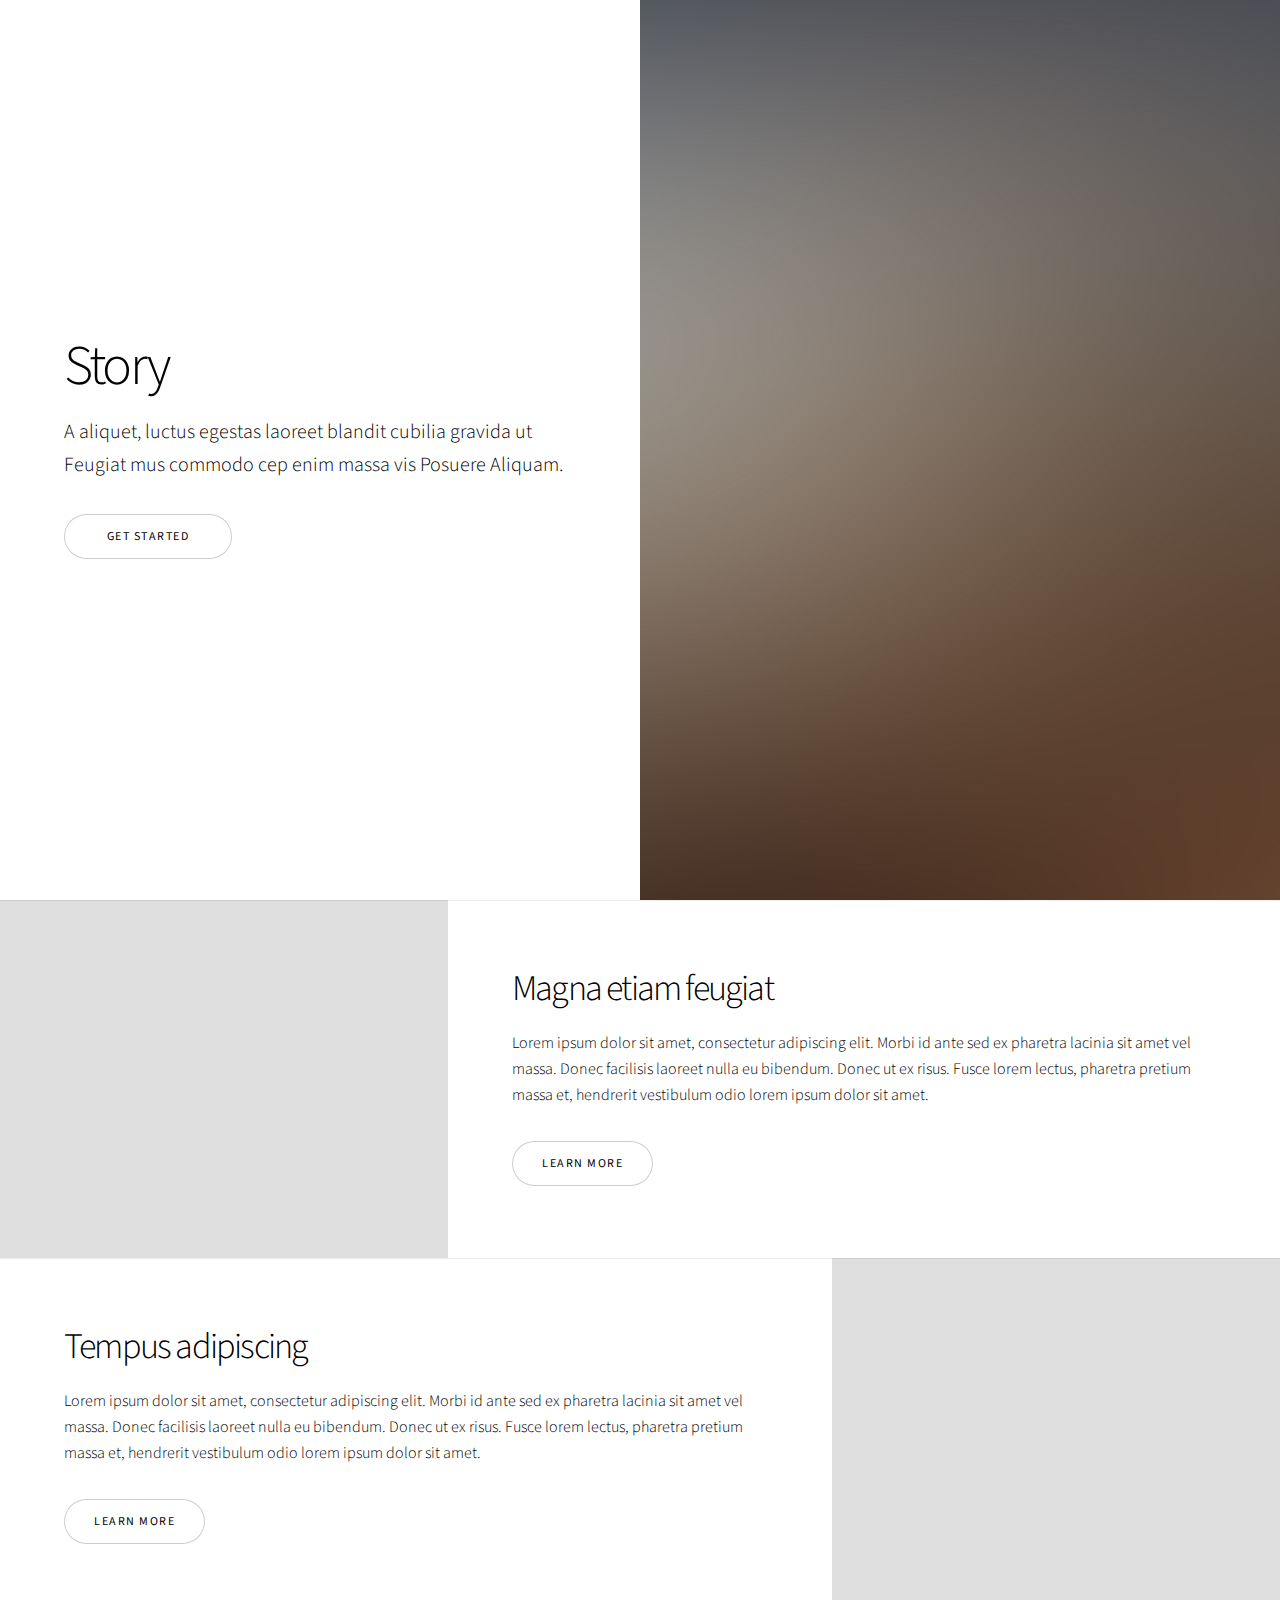
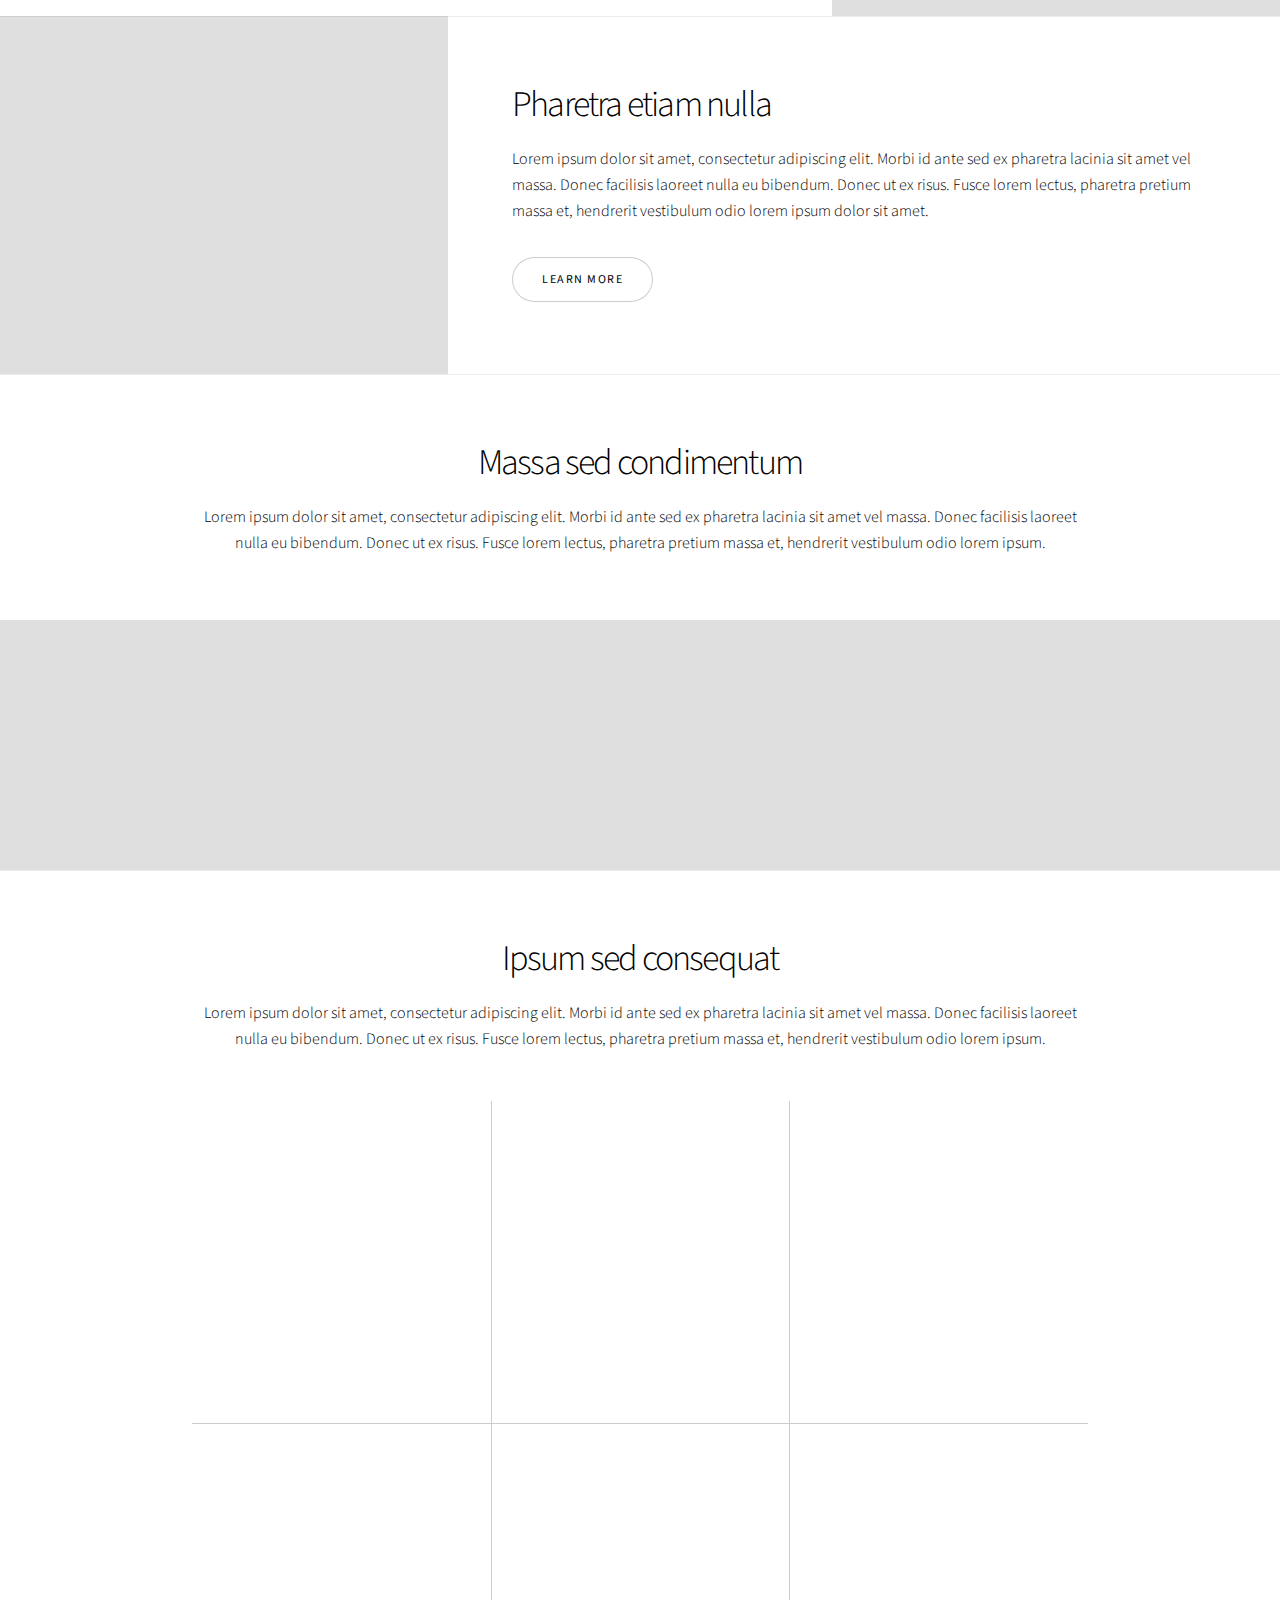
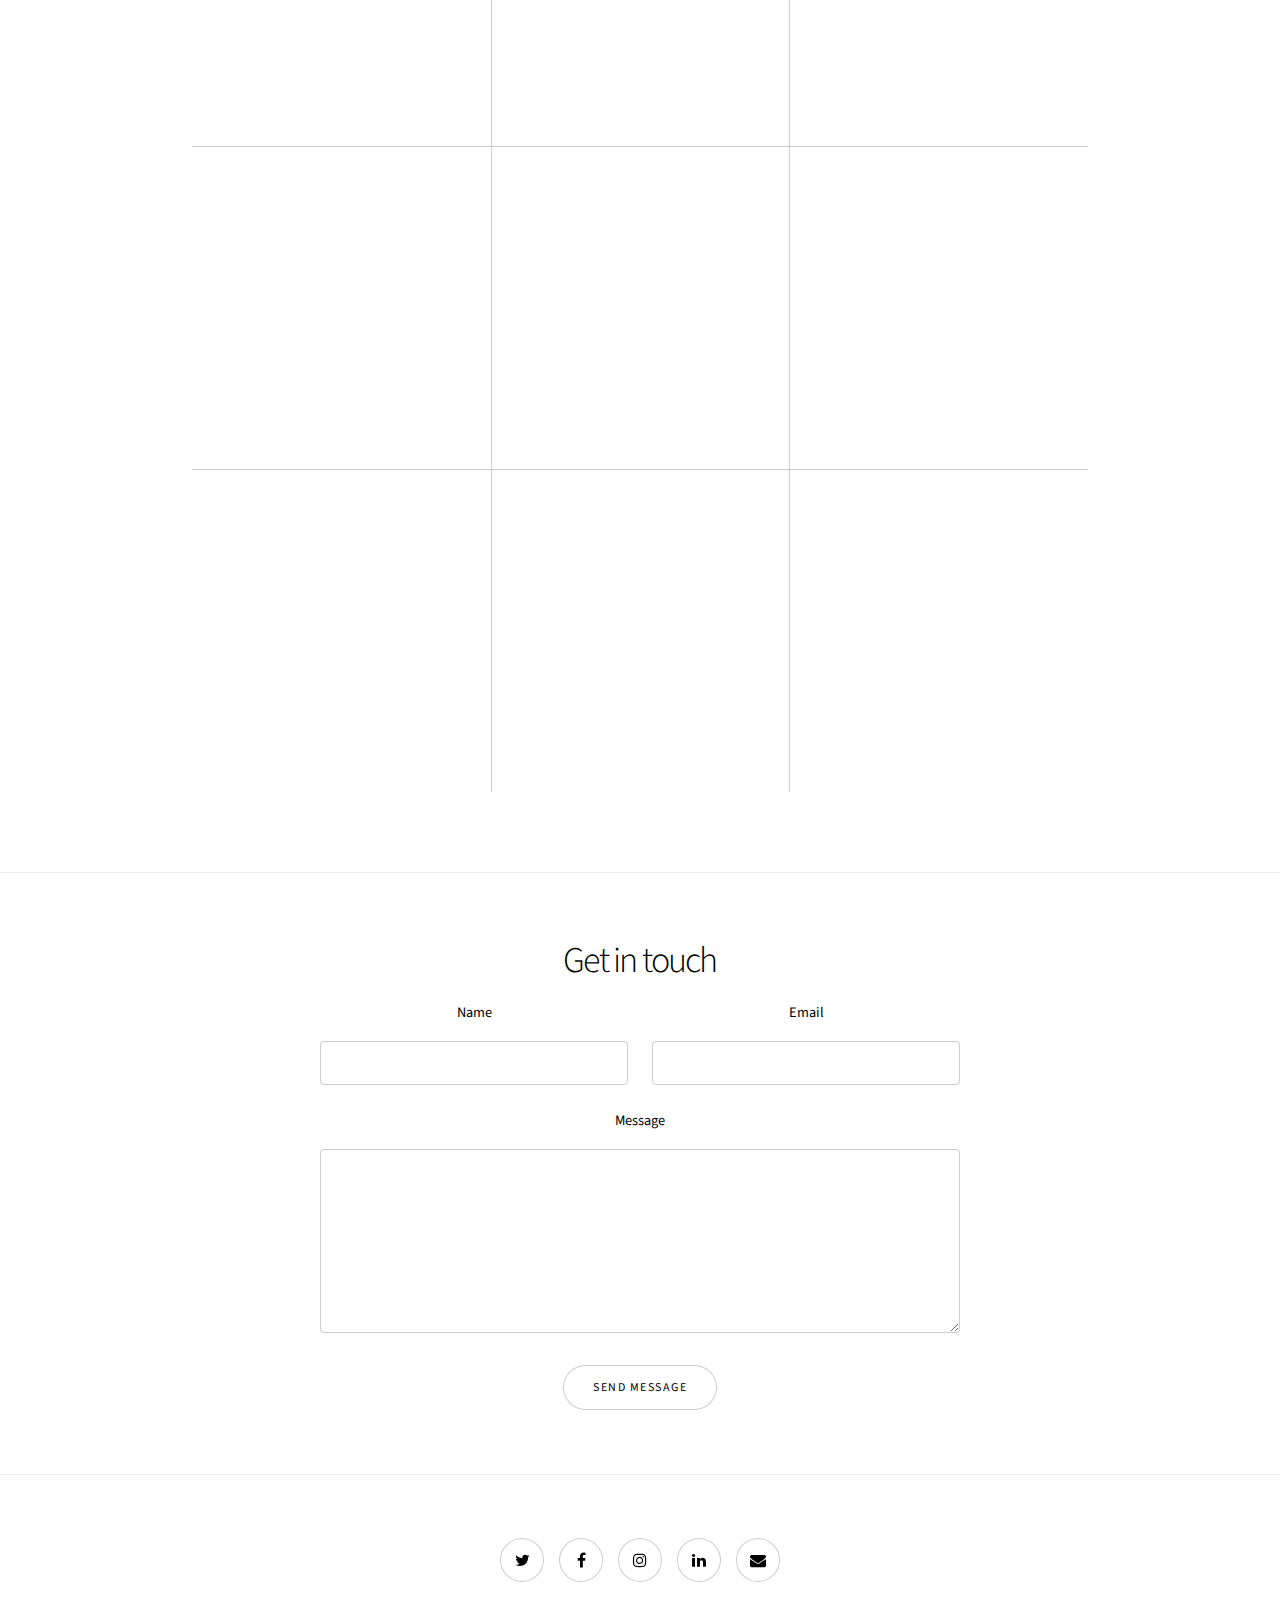
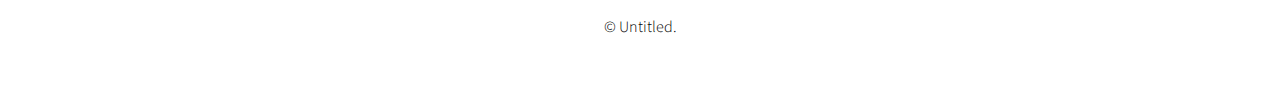
==== app/index.html @ aff485cf "initial commit" ====
<!DOCTYPE HTML>
<!--
	Story by Pixelarity
	pixelarity.com | hello@pixelarity.com
	License: pixelarity.com/license
-->
<html>
	<head>
		<title>Untitled</title>
		<meta charset="utf-8" />
		<meta name="viewport" content="width=device-width, initial-scale=1, user-scalable=no" />
		<link rel="stylesheet" href="assets/css/main.css" />
		<noscript><link rel="stylesheet" href="assets/css/noscript.css" /></noscript>
	</head>
	<body class="is-preload">

		<!-- Wrapper -->
			<div id="wrapper" class="divided">

				<!-- One -->
					<section class="banner style1 orient-left content-align-left image-position-right fullscreen onload-image-fade-in onload-content-fade-right">
						<div class="content">
							<h1>Story</h1>
							<p class="major">A aliquet, luctus egestas laoreet blandit cubilia gravida ut Feugiat mus commodo cep enim massa vis Posuere Aliquam.</p>
							<ul class="actions stacked">
								<li><a href="#first" class="button big wide smooth-scroll-middle">Get Started</a></li>
							</ul>
						</div>
						<div class="image">
							<img src="images/banner.jpg" alt="" />
						</div>
					</section>

				<!-- Two -->
					<section class="spotlight style1 orient-right content-align-left image-position-center onscroll-image-fade-in" id="first">
						<div class="content">
							<h2>Magna etiam feugiat</h2>
							<p>Lorem ipsum dolor sit amet, consectetur adipiscing elit. Morbi id ante sed ex pharetra lacinia sit amet vel massa. Donec facilisis laoreet nulla eu bibendum. Donec ut ex risus. Fusce lorem lectus, pharetra pretium massa et, hendrerit vestibulum odio lorem ipsum dolor sit amet.</p>
							<ul class="actions stacked">
								<li><a href="#" class="button">Learn More</a></li>
							</ul>
						</div>
						<div class="image">
							<img src="images/spotlight01.jpg" alt="" />
						</div>
					</section>

				<!-- Three -->
					<section class="spotlight style1 orient-left content-align-left image-position-center onscroll-image-fade-in">
						<div class="content">
							<h2>Tempus adipiscing</h2>
							<p>Lorem ipsum dolor sit amet, consectetur adipiscing elit. Morbi id ante sed ex pharetra lacinia sit amet vel massa. Donec facilisis laoreet nulla eu bibendum. Donec ut ex risus. Fusce lorem lectus, pharetra pretium massa et, hendrerit vestibulum odio lorem ipsum dolor sit amet.</p>
							<ul class="actions stacked">
								<li><a href="#" class="button">Learn More</a></li>
							</ul>
						</div>
						<div class="image">
							<img src="images/spotlight02.jpg" alt="" />
						</div>
					</section>

				<!-- Four -->
					<section class="spotlight style1 orient-right content-align-left image-position-center onscroll-image-fade-in">
						<div class="content">
							<h2>Pharetra etiam nulla</h2>
							<p>Lorem ipsum dolor sit amet, consectetur adipiscing elit. Morbi id ante sed ex pharetra lacinia sit amet vel massa. Donec facilisis laoreet nulla eu bibendum. Donec ut ex risus. Fusce lorem lectus, pharetra pretium massa et, hendrerit vestibulum odio lorem ipsum dolor sit amet.</p>
							<ul class="actions stacked">
								<li><a href="#" class="button">Learn More</a></li>
							</ul>
						</div>
						<div class="image">
							<img src="images/spotlight03.jpg" alt="" />
						</div>
					</section>

				<!-- Five -->
					<section class="wrapper style1 align-center">
						<div class="inner">
							<h2>Massa sed condimentum</h2>
							<p>Lorem ipsum dolor sit amet, consectetur adipiscing elit. Morbi id ante sed ex pharetra lacinia sit amet vel massa. Donec facilisis laoreet nulla eu bibendum. Donec ut ex risus. Fusce lorem lectus, pharetra pretium massa et, hendrerit vestibulum odio lorem ipsum.</p>
						</div>

						<!-- Gallery -->
							<div class="gallery style2 medium lightbox onscroll-fade-in">
								<article>
									<a href="images/gallery/fulls/01.jpg" class="image">
										<img src="images/gallery/thumbs/01.jpg" alt="" />
									</a>
									<div class="caption">
										<h3>Ipsum Dolor</h3>
										<p>Lorem ipsum dolor amet, consectetur magna etiam elit. Etiam sed ultrices.</p>
										<ul class="actions fixed">
											<li><span class="button small">Details</span></li>
										</ul>
									</div>
								</article>
								<article>
									<a href="images/gallery/fulls/02.jpg" class="image">
										<img src="images/gallery/thumbs/02.jpg" alt="" />
									</a>
									<div class="caption">
										<h3>Feugiat Lorem</h3>
										<p>Lorem ipsum dolor amet, consectetur magna etiam elit. Etiam sed ultrices.</p>
										<ul class="actions fixed">
											<li><span class="button small">Details</span></li>
										</ul>
									</div>
								</article>
								<article>
									<a href="images/gallery/fulls/03.jpg" class="image">
										<img src="images/gallery/thumbs/03.jpg" alt="" />
									</a>
									<div class="caption">
										<h3>Magna Amet</h3>
										<p>Lorem ipsum dolor amet, consectetur magna etiam elit. Etiam sed ultrices.</p>
										<ul class="actions fixed">
											<li><span class="button small">Details</span></li>
										</ul>
									</div>
								</article>
								<article>
									<a href="images/gallery/fulls/04.jpg" class="image">
										<img src="images/gallery/thumbs/04.jpg" alt="" />
									</a>
									<div class="caption">
										<h3>Sed Tempus</h3>
										<p>Lorem ipsum dolor amet, consectetur magna etiam elit. Etiam sed ultrices.</p>
										<ul class="actions fixed">
											<li><span class="button small">Details</span></li>
										</ul>
									</div>
								</article>
								<article>
									<a href="images/gallery/fulls/05.jpg" class="image">
										<img src="images/gallery/thumbs/05.jpg" alt="" />
									</a>
									<div class="caption">
										<h3>Ultrices Magna</h3>
										<p>Lorem ipsum dolor amet, consectetur magna etiam elit. Etiam sed ultrices.</p>
										<ul class="actions fixed">
											<li><span class="button small">Details</span></li>
										</ul>
									</div>
								</article>
								<article>
									<a href="images/gallery/fulls/06.jpg" class="image">
										<img src="images/gallery/thumbs/06.jpg" alt="" />
									</a>
									<div class="caption">
										<h3>Sed Tempus</h3>
										<p>Lorem ipsum dolor amet, consectetur magna etiam elit. Etiam sed ultrices.</p>
										<ul class="actions fixed">
											<li><span class="button small">Details</span></li>
										</ul>
									</div>
								</article>
								<article>
									<a href="images/gallery/fulls/07.jpg" class="image">
										<img src="images/gallery/thumbs/07.jpg" alt="" />
									</a>
									<div class="caption">
										<h3>Ipsum Lorem</h3>
										<p>Lorem ipsum dolor amet, consectetur magna etiam elit. Etiam sed ultrices.</p>
										<ul class="actions fixed">
											<li><span class="button small">Details</span></li>
										</ul>
									</div>
								</article>
								<article>
									<a href="images/gallery/fulls/08.jpg" class="image">
										<img src="images/gallery/thumbs/08.jpg" alt="" />
									</a>
									<div class="caption">
										<h3>Magna Risus</h3>
										<p>Lorem ipsum dolor amet, consectetur magna etiam elit. Etiam sed ultrices.</p>
										<ul class="actions fixed">
											<li><span class="button small">Details</span></li>
										</ul>
									</div>
								</article>
								<article>
									<a href="images/gallery/fulls/09.jpg" class="image">
										<img src="images/gallery/thumbs/09.jpg" alt="" />
									</a>
									<div class="caption">
										<h3>Tempus Dolor</h3>
										<p>Lorem ipsum dolor amet, consectetur magna etiam elit. Etiam sed ultrices.</p>
										<ul class="actions fixed">
											<li><span class="button small">Details</span></li>
										</ul>
									</div>
								</article>
								<article>
									<a href="images/gallery/fulls/10.jpg" class="image">
										<img src="images/gallery/thumbs/10.jpg" alt="" />
									</a>
									<div class="caption">
										<h3>Sed Etiam</h3>
										<p>Lorem ipsum dolor amet, consectetur magna etiam elit. Etiam sed ultrices.</p>
										<ul class="actions fixed">
											<li><span class="button small">Details</span></li>
										</ul>
									</div>
								</article>
								<article>
									<a href="images/gallery/fulls/11.jpg" class="image">
										<img src="images/gallery/thumbs/11.jpg" alt="" />
									</a>
									<div class="caption">
										<h3>Magna Lorem</h3>
										<p>Lorem ipsum dolor amet, consectetur magna etiam elit. Etiam sed ultrices.</p>
										<ul class="actions fixed">
											<li><span class="button small">Details</span></li>
										</ul>
									</div>
								</article>
								<article>
									<a href="images/gallery/fulls/12.jpg" class="image">
										<img src="images/gallery/thumbs/12.jpg" alt="" />
									</a>
									<div class="caption">
										<h3>Ipsum Dolor</h3>
										<p>Lorem ipsum dolor amet, consectetur magna etiam elit. Etiam sed ultrices.</p>
										<ul class="actions fixed">
											<li><span class="button small">Details</span></li>
										</ul>
									</div>
								</article>
							</div>

					</section>

				<!-- Six -->
					<section class="wrapper style1 align-center">
						<div class="inner">
							<h2>Ipsum sed consequat</h2>
							<p>Lorem ipsum dolor sit amet, consectetur adipiscing elit. Morbi id ante sed ex pharetra lacinia sit amet vel massa. Donec facilisis laoreet nulla eu bibendum. Donec ut ex risus. Fusce lorem lectus, pharetra pretium massa et, hendrerit vestibulum odio lorem ipsum.</p>
							<div class="items style1 medium onscroll-fade-in">
								<section>
									<span class="icon style2 major fa-diamond"></span>
									<h3>Lorem</h3>
									<p>Lorem ipsum dolor sit amet, consectetur adipiscing elit. Morbi dui turpis, cursus eget orci amet aliquam congue semper. Etiam eget ultrices risus nec tempor elit.</p>
								</section>
								<section>
									<span class="icon style2 major fa-save"></span>
									<h3>Ipsum</h3>
									<p>Lorem ipsum dolor sit amet, consectetur adipiscing elit. Morbi dui turpis, cursus eget orci amet aliquam congue semper. Etiam eget ultrices risus nec tempor elit.</p>
								</section>
								<section>
									<span class="icon style2 major fa-bar-chart"></span>
									<h3>Dolor</h3>
									<p>Lorem ipsum dolor sit amet, consectetur adipiscing elit. Morbi dui turpis, cursus eget orci amet aliquam congue semper. Etiam eget ultrices risus nec tempor elit.</p>
								</section>
								<section>
									<span class="icon style2 major fa-wifi"></span>
									<h3>Amet</h3>
									<p>Lorem ipsum dolor sit amet, consectetur adipiscing elit. Morbi dui turpis, cursus eget orci amet aliquam congue semper. Etiam eget ultrices risus nec tempor elit.</p>
								</section>
								<section>
									<span class="icon style2 major fa-cog"></span>
									<h3>Magna</h3>
									<p>Lorem ipsum dolor sit amet, consectetur adipiscing elit. Morbi dui turpis, cursus eget orci amet aliquam congue semper. Etiam eget ultrices risus nec tempor elit.</p>
								</section>
								<section>
									<span class="icon style2 major fa-paper-plane"></span>
									<h3>Tempus</h3>
									<p>Lorem ipsum dolor sit amet, consectetur adipiscing elit. Morbi dui turpis, cursus eget orci amet aliquam congue semper. Etiam eget ultrices risus nec tempor elit.</p>
								</section>
								<section>
									<span class="icon style2 major fa-desktop"></span>
									<h3>Aliquam</h3>
									<p>Lorem ipsum dolor sit amet, consectetur adipiscing elit. Morbi dui turpis, cursus eget orci amet aliquam congue semper. Etiam eget ultrices risus nec tempor elit.</p>
								</section>
								<section>
									<span class="icon style2 major fa-refresh"></span>
									<h3>Elit</h3>
									<p>Lorem ipsum dolor sit amet, consectetur adipiscing elit. Morbi dui turpis, cursus eget orci amet aliquam congue semper. Etiam eget ultrices risus nec tempor elit.</p>
								</section>
								<section>
									<span class="icon style2 major fa-hashtag"></span>
									<h3>Morbi</h3>
									<p>Lorem ipsum dolor sit amet, consectetur adipiscing elit. Morbi dui turpis, cursus eget orci amet aliquam congue semper. Etiam eget ultrices risus nec tempor elit.</p>
								</section>
								<section>
									<span class="icon style2 major fa-bolt"></span>
									<h3>Turpis</h3>
									<p>Lorem ipsum dolor sit amet, consectetur adipiscing elit. Morbi dui turpis, cursus eget orci amet aliquam congue semper. Etiam eget ultrices risus nec tempor elit.</p>
								</section>
								<section>
									<span class="icon style2 major fa-envelope"></span>
									<h3>Ultrices</h3>
									<p>Lorem ipsum dolor sit amet, consectetur adipiscing elit. Morbi dui turpis, cursus eget orci amet aliquam congue semper. Etiam eget ultrices risus nec tempor elit.</p>
								</section>
								<section>
									<span class="icon style2 major fa-leaf"></span>
									<h3>Risus</h3>
									<p>Lorem ipsum dolor sit amet, consectetur adipiscing elit. Morbi dui turpis, cursus eget orci amet aliquam congue semper. Etiam eget ultrices risus nec tempor elit.</p>
								</section>
							</div>
						</div>
					</section>

				<!-- Seven -->
					<section class="wrapper style1 align-center">
						<div class="inner medium">
							<h2>Get in touch</h2>
							<form method="post" action="#">
								<div class="fields">
									<div class="field half">
										<label for="name">Name</label>
										<input type="text" name="name" id="name" value="" />
									</div>
									<div class="field half">
										<label for="email">Email</label>
										<input type="email" name="email" id="email" value="" />
									</div>
									<div class="field">
										<label for="message">Message</label>
										<textarea name="message" id="message" rows="6"></textarea>
									</div>
								</div>
								<ul class="actions special">
									<li><input type="submit" name="submit" id="submit" value="Send Message" /></li>
								</ul>
							</form>

						</div>
					</section>

				<!-- Footer -->
					<footer class="wrapper style1 align-center">
						<div class="inner">
							<ul class="icons">
								<li><a href="#" class="icon style2 fa-twitter"><span class="label">Twitter</span></a></li>
								<li><a href="#" class="icon style2 fa-facebook"><span class="label">Facebook</span></a></li>
								<li><a href="#" class="icon style2 fa-instagram"><span class="label">Instagram</span></a></li>
								<li><a href="#" class="icon style2 fa-linkedin"><span class="label">LinkedIn</span></a></li>
								<li><a href="#" class="icon style2 fa-envelope"><span class="label">Email</span></a></li>
							</ul>
							<p>&copy; Untitled.</p>
						</div>
					</footer>

			</div>

		<!-- Scripts -->
			<script src="assets/js/jquery.min.js"></script>
			<script src="assets/js/jquery.scrollex.min.js"></script>
			<script src="assets/js/jquery.scrolly.min.js"></script>
			<script src="assets/js/browser.min.js"></script>
			<script src="assets/js/breakpoints.min.js"></script>
			<script src="assets/js/util.js"></script>
			<script src="assets/js/main.js"></script>

	</body>
</html>
---- app/assets/css/main.css ----
@import url(font-awesome.min.css);
@import url("https://fonts.googleapis.com/css?family=Source+Sans+Pro:300,300i,400,400i");

/*
	Story by Pixelarity
	pixelarity.com | hello@pixelarity.com
	License: pixelarity.com/license
*/

html, body, div, span, applet, object,
iframe, h1, h2, h3, h4, h5, h6, p, blockquote,
pre, a, abbr, acronym, address, big, cite,
code, del, dfn, em, img, ins, kbd, q, s, samp,
small, strike, strong, sub, sup, tt, var, b,
u, i, center, dl, dt, dd, ol, ul, li, fieldset,
form, label, legend, table, caption, tbody,
tfoot, thead, tr, th, td, article, aside,
canvas, details, embed, figure, figcaption,
footer, header, hgroup, menu, nav, output, ruby,
section, summary, time, mark, audio, video {
	margin: 0;
	padding: 0;
	border: 0;
	font-size: 100%;
	font: inherit;
	vertical-align: baseline;}

article, aside, details, figcaption, figure,
footer, header, hgroup, menu, nav, section {
	display: block;}

body {
	line-height: 1;
}

ol, ul {
	list-style: none;
}

blockquote, q {
	quotes: none;
}

	blockquote:before, blockquote:after, q:before, q:after {
		content: '';
		content: none;
	}

table {
	border-collapse: collapse;
	border-spacing: 0;
}

body {
	-webkit-text-size-adjust: none;
}

mark {
	background-color: transparent;
	color: inherit;
}

input::-moz-focus-inner {
	border: 0;
	padding: 0;
}

input, select, textarea {
	-moz-appearance: none;
	-webkit-appearance: none;
	-ms-appearance: none;
	appearance: none;
}

/* Basic */

	@-ms-viewport {
		width: device-width;
	}

	body {
		-ms-overflow-style: scrollbar;
	}

	@media screen and (max-width: 480px) {

		html, body {
			min-width: 320px;
		}

	}

	html {
		box-sizing: border-box;
	}

	*, *:before, *:after {
		box-sizing: inherit;
	}

	body {
		background: #ffffff;
	}

		body.is-preload *, body.is-preload *:before, body.is-preload *:after {
			-moz-animation: none !important;
			-webkit-animation: none !important;
			-ms-animation: none !important;
			animation: none !important;
			-moz-transition: none !important;
			-webkit-transition: none !important;
			-ms-transition: none !important;
			transition: none !important;
		}

/* Type */

	html {
		font-size: 18pt;
	}

		@media screen and (max-width: 1680px) {

			html {
				font-size: 14pt;
			}

		}

		@media screen and (max-width: 1280px) {

			html {
				font-size: 12pt;
			}

		}

		@media screen and (max-width: 736px) {

			html {
				font-size: 11pt;
			}

		}

		@media screen and (max-width: 360px) {

			html {
				font-size: 10pt;
			}

		}

	body {
		background-color: #ffffff;
		color: #000000;
	}

	body, input, select, textarea {
		font-family: "Source Sans Pro", Helvetica, sans-serif;
		font-size: 1rem;
		font-weight: 300;
		line-height: 1.65;
	}

	a {
		-moz-transition: color 0.2s ease-in-out;
		-webkit-transition: color 0.2s ease-in-out;
		-ms-transition: color 0.2s ease-in-out;
		transition: color 0.2s ease-in-out;
		text-decoration: underline;
	}

		a:hover {
			text-decoration: none;
		}

	strong, b {
		font-weight: 400;
	}

	em, i {
		font-style: italic;
	}

	p {
		margin: 0 0 2rem 0;
	}

		p.major {
			font-size: 1.25rem;
		}

	h1, h2, h3, h4, h5, h6 {
		font-weight: 300;
		line-height: 1.375;
		letter-spacing: -0.05em;
		margin: 0 0 1rem 0;
	}

		h1 a, h2 a, h3 a, h4 a, h5 a, h6 a {
			color: inherit;
			text-decoration: none;
		}

	h1 {
		font-size: 3.5rem;
		line-height: 1.2;
	}

	h2 {
		font-size: 2.25rem;
	}

	h3 {
		font-size: 1.5rem;
	}

	h4 {
		font-size: 1.1rem;
	}

	h5 {
		font-size: 0.9rem;
	}

	h6 {
		font-size: 0.7rem;
	}

	sub {
		font-size: 0.8rem;
		position: relative;
		top: 0.5rem;
	}

	sup {
		font-size: 0.8rem;
		position: relative;
		top: -0.5rem;
	}

	blockquote {
		border-left: solid 4px;
		font-style: italic;
		margin: 0 0 2rem 0;
		padding: 0.5rem 0 0.5rem 2rem;
	}

	code {
		border-radius: 4px;
		font-family: "Courier New", monospace;
		font-size: 0.9em;
		margin: 0 0.25rem;
		padding: 0.25rem 0.325rem;
	}

	pre {
		-webkit-overflow-scrolling: touch;
		font-family: "Courier New", monospace;
		font-size: 0.9em;
		margin: 0 0 2rem 0;
	}

		pre code {
			display: block;
			line-height: 1.5;
			padding: 0.75rem 1rem;
			overflow-x: auto;
		}

	hr {
		border: 0;
		border-bottom: solid 1px;
		margin: 2.5rem 0;
	}

		hr.major {
			margin: 3.5rem 0;
		}

	.align-left {
		text-align: left;
	}

	.align-center {
		text-align: center;
	}

	.align-right {
		text-align: right;
	}

	@media screen and (max-width: 736px) {

		p.major {
			font-size: 1.1rem;
		}

		h1 {
			font-size: 2.5rem;
		}

		h2 {
			font-size: 2rem;
		}

		h3 {
			font-size: 1.25rem;
		}

		h4 {
			font-size: 1rem;
		}

	}

	input, select, textarea {
		color: #000000;
	}

	a {
		color: #000000;
	}

		a:hover {
			color: #47D3E5;
		}

	strong, b {
		color: #000000;
	}

	h1, h2, h3, h4, h5, h6 {
		color: #000000;
	}

	blockquote {
		border-left-color: rgba(0, 0, 0, 0.2);
	}

	code {
		background: rgba(0, 0, 0, 0.05);
		border-color: rgba(0, 0, 0, 0.2);
	}

	hr {
		border-bottom-color: rgba(0, 0, 0, 0.2);
	}

/* Row */

	.row {
		display: flex;
		flex-wrap: wrap;
		box-sizing: border-box;
		align-items: stretch;
	}

		.row > * {
			box-sizing: border-box;
		}

		.row.gtr-uniform > * > :last-child {
			margin-bottom: 0;
		}

		.row.aln-left {
			justify-content: flex-start;
		}

		.row.aln-center {
			justify-content: center;
		}

		.row.aln-right {
			justify-content: flex-end;
		}

		.row.aln-top {
			align-items: flex-start;
		}

		.row.aln-middle {
			align-items: center;
		}

		.row.aln-bottom {
			align-items: flex-end;
		}

		.row > .imp {
			order: -1;
		}

		.row > .col-1 {
			width: 8.3333333333%;
		}

		.row > .off-1 {
			margin-left: 8.3333333333%;
		}

		.row > .col-2 {
			width: 16.6666666667%;
		}

		.row > .off-2 {
			margin-left: 16.6666666667%;
		}

		.row > .col-3 {
			width: 25%;
		}

		.row > .off-3 {
			margin-left: 25%;
		}

		.row > .col-4 {
			width: 33.3333333333%;
		}

		.row > .off-4 {
			margin-left: 33.3333333333%;
		}

		.row > .col-5 {
			width: 41.6666666667%;
		}

		.row > .off-5 {
			margin-left: 41.6666666667%;
		}

		.row > .col-6 {
			width: 50%;
		}

		.row > .off-6 {
			margin-left: 50%;
		}

		.row > .col-7 {
			width: 58.3333333333%;
		}

		.row > .off-7 {
			margin-left: 58.3333333333%;
		}

		.row > .col-8 {
			width: 66.6666666667%;
		}

		.row > .off-8 {
			margin-left: 66.6666666667%;
		}

		.row > .col-9 {
			width: 75%;
		}

		.row > .off-9 {
			margin-left: 75%;
		}

		.row > .col-10 {
			width: 83.3333333333%;
		}

		.row > .off-10 {
			margin-left: 83.3333333333%;
		}

		.row > .col-11 {
			width: 91.6666666667%;
		}

		.row > .off-11 {
			margin-left: 91.6666666667%;
		}

		.row > .col-12 {
			width: 100%;
		}

		.row > .off-12 {
			margin-left: 100%;
		}

		.row.gtr-0 {
			margin-top: 0;
			margin-left: 0rem;
		}

			.row.gtr-0 > * {
				padding: 0 0 0 0rem;
			}

			.row.gtr-0.gtr-uniform {
				margin-top: 0rem;
			}

				.row.gtr-0.gtr-uniform > * {
					padding-top: 0rem;
				}

		.row.gtr-25 {
			margin-top: 0;
			margin-left: -0.5rem;
		}

			.row.gtr-25 > * {
				padding: 0 0 0 0.5rem;
			}

			.row.gtr-25.gtr-uniform {
				margin-top: -0.5rem;
			}

				.row.gtr-25.gtr-uniform > * {
					padding-top: 0.5rem;
				}

		.row.gtr-50 {
			margin-top: 0;
			margin-left: -1rem;
		}

			.row.gtr-50 > * {
				padding: 0 0 0 1rem;
			}

			.row.gtr-50.gtr-uniform {
				margin-top: -1rem;
			}

				.row.gtr-50.gtr-uniform > * {
					padding-top: 1rem;
				}

		.row {
			margin-top: 0;
			margin-left: -2rem;
		}

			.row > * {
				padding: 0 0 0 2rem;
			}

			.row.gtr-uniform {
				margin-top: -2rem;
			}

				.row.gtr-uniform > * {
					padding-top: 2rem;
				}

		.row.gtr-150 {
			margin-top: 0;
			margin-left: -3rem;
		}

			.row.gtr-150 > * {
				padding: 0 0 0 3rem;
			}

			.row.gtr-150.gtr-uniform {
				margin-top: -3rem;
			}

				.row.gtr-150.gtr-uniform > * {
					padding-top: 3rem;
				}

		.row.gtr-200 {
			margin-top: 0;
			margin-left: -4rem;
		}

			.row.gtr-200 > * {
				padding: 0 0 0 4rem;
			}

			.row.gtr-200.gtr-uniform {
				margin-top: -4rem;
			}

				.row.gtr-200.gtr-uniform > * {
					padding-top: 4rem;
				}

		@media screen and (max-width: 1680px) {

			.row {
				display: flex;
				flex-wrap: wrap;
				box-sizing: border-box;
				align-items: stretch;
			}

				.row > * {
					box-sizing: border-box;
				}

				.row.gtr-uniform > * > :last-child {
					margin-bottom: 0;
				}

				.row.aln-left {
					justify-content: flex-start;
				}

				.row.aln-center {
					justify-content: center;
				}

				.row.aln-right {
					justify-content: flex-end;
				}

				.row.aln-top {
					align-items: flex-start;
				}

				.row.aln-middle {
					align-items: center;
				}

				.row.aln-bottom {
					align-items: flex-end;
				}

				.row > .imp-xlarge {
					order: -1;
				}

				.row > .col-1-xlarge {
					width: 8.3333333333%;
				}

				.row > .off-1-xlarge {
					margin-left: 8.3333333333%;
				}

				.row > .col-2-xlarge {
					width: 16.6666666667%;
				}

				.row > .off-2-xlarge {
					margin-left: 16.6666666667%;
				}

				.row > .col-3-xlarge {
					width: 25%;
				}

				.row > .off-3-xlarge {
					margin-left: 25%;
				}

				.row > .col-4-xlarge {
					width: 33.3333333333%;
				}

				.row > .off-4-xlarge {
					margin-left: 33.3333333333%;
				}

				.row > .col-5-xlarge {
					width: 41.6666666667%;
				}

				.row > .off-5-xlarge {
					margin-left: 41.6666666667%;
				}

				.row > .col-6-xlarge {
					width: 50%;
				}

				.row > .off-6-xlarge {
					margin-left: 50%;
				}

				.row > .col-7-xlarge {
					width: 58.3333333333%;
				}

				.row > .off-7-xlarge {
					margin-left: 58.3333333333%;
				}

				.row > .col-8-xlarge {
					width: 66.6666666667%;
				}

				.row > .off-8-xlarge {
					margin-left: 66.6666666667%;
				}

				.row > .col-9-xlarge {
					width: 75%;
				}

				.row > .off-9-xlarge {
					margin-left: 75%;
				}

				.row > .col-10-xlarge {
					width: 83.3333333333%;
				}

				.row > .off-10-xlarge {
					margin-left: 83.3333333333%;
				}

				.row > .col-11-xlarge {
					width: 91.6666666667%;
				}

				.row > .off-11-xlarge {
					margin-left: 91.6666666667%;
				}

				.row > .col-12-xlarge {
					width: 100%;
				}

				.row > .off-12-xlarge {
					margin-left: 100%;
				}

				.row.gtr-0 {
					margin-top: 0;
					margin-left: 0rem;
				}

					.row.gtr-0 > * {
						padding: 0 0 0 0rem;
					}

					.row.gtr-0.gtr-uniform {
						margin-top: 0rem;
					}

						.row.gtr-0.gtr-uniform > * {
							padding-top: 0rem;
						}

				.row.gtr-25 {
					margin-top: 0;
					margin-left: -0.5rem;
				}

					.row.gtr-25 > * {
						padding: 0 0 0 0.5rem;
					}

					.row.gtr-25.gtr-uniform {
						margin-top: -0.5rem;
					}

						.row.gtr-25.gtr-uniform > * {
							padding-top: 0.5rem;
						}

				.row.gtr-50 {
					margin-top: 0;
					margin-left: -1rem;
				}

					.row.gtr-50 > * {
						padding: 0 0 0 1rem;
					}

					.row.gtr-50.gtr-uniform {
						margin-top: -1rem;
					}

						.row.gtr-50.gtr-uniform > * {
							padding-top: 1rem;
						}

				.row {
					margin-top: 0;
					margin-left: -2rem;
				}

					.row > * {
						padding: 0 0 0 2rem;
					}

					.row.gtr-uniform {
						margin-top: -2rem;
					}

						.row.gtr-uniform > * {
							padding-top: 2rem;
						}

				.row.gtr-150 {
					margin-top: 0;
					margin-left: -3rem;
				}

					.row.gtr-150 > * {
						padding: 0 0 0 3rem;
					}

					.row.gtr-150.gtr-uniform {
						margin-top: -3rem;
					}

						.row.gtr-150.gtr-uniform > * {
							padding-top: 3rem;
						}

				.row.gtr-200 {
					margin-top: 0;
					margin-left: -4rem;
				}

					.row.gtr-200 > * {
						padding: 0 0 0 4rem;
					}

					.row.gtr-200.gtr-uniform {
						margin-top: -4rem;
					}

						.row.gtr-200.gtr-uniform > * {
							padding-top: 4rem;
						}

		}

		@media screen and (max-width: 1280px) {

			.row {
				display: flex;
				flex-wrap: wrap;
				box-sizing: border-box;
				align-items: stretch;
			}

				.row > * {
					box-sizing: border-box;
				}

				.row.gtr-uniform > * > :last-child {
					margin-bottom: 0;
				}

				.row.aln-left {
					justify-content: flex-start;
				}

				.row.aln-center {
					justify-content: center;
				}

				.row.aln-right {
					justify-content: flex-end;
				}

				.row.aln-top {
					align-items: flex-start;
				}

				.row.aln-middle {
					align-items: center;
				}

				.row.aln-bottom {
					align-items: flex-end;
				}

				.row > .imp-large {
					order: -1;
				}

				.row > .col-1-large {
					width: 8.3333333333%;
				}

				.row > .off-1-large {
					margin-left: 8.3333333333%;
				}

				.row > .col-2-large {
					width: 16.6666666667%;
				}

				.row > .off-2-large {
					margin-left: 16.6666666667%;
				}

				.row > .col-3-large {
					width: 25%;
				}

				.row > .off-3-large {
					margin-left: 25%;
				}

				.row > .col-4-large {
					width: 33.3333333333%;
				}

				.row > .off-4-large {
					margin-left: 33.3333333333%;
				}

				.row > .col-5-large {
					width: 41.6666666667%;
				}

				.row > .off-5-large {
					margin-left: 41.6666666667%;
				}

				.row > .col-6-large {
					width: 50%;
				}

				.row > .off-6-large {
					margin-left: 50%;
				}

				.row > .col-7-large {
					width: 58.3333333333%;
				}

				.row > .off-7-large {
					margin-left: 58.3333333333%;
				}

				.row > .col-8-large {
					width: 66.6666666667%;
				}

				.row > .off-8-large {
					margin-left: 66.6666666667%;
				}

				.row > .col-9-large {
					width: 75%;
				}

				.row > .off-9-large {
					margin-left: 75%;
				}

				.row > .col-10-large {
					width: 83.3333333333%;
				}

				.row > .off-10-large {
					margin-left: 83.3333333333%;
				}

				.row > .col-11-large {
					width: 91.6666666667%;
				}

				.row > .off-11-large {
					margin-left: 91.6666666667%;
				}

				.row > .col-12-large {
					width: 100%;
				}

				.row > .off-12-large {
					margin-left: 100%;
				}

				.row.gtr-0 {
					margin-top: 0;
					margin-left: 0rem;
				}

					.row.gtr-0 > * {
						padding: 0 0 0 0rem;
					}

					.row.gtr-0.gtr-uniform {
						margin-top: 0rem;
					}

						.row.gtr-0.gtr-uniform > * {
							padding-top: 0rem;
						}

				.row.gtr-25 {
					margin-top: 0;
					margin-left: -0.5rem;
				}

					.row.gtr-25 > * {
						padding: 0 0 0 0.5rem;
					}

					.row.gtr-25.gtr-uniform {
						margin-top: -0.5rem;
					}

						.row.gtr-25.gtr-uniform > * {
							padding-top: 0.5rem;
						}

				.row.gtr-50 {
					margin-top: 0;
					margin-left: -1rem;
				}

					.row.gtr-50 > * {
						padding: 0 0 0 1rem;
					}

					.row.gtr-50.gtr-uniform {
						margin-top: -1rem;
					}

						.row.gtr-50.gtr-uniform > * {
							padding-top: 1rem;
						}

				.row {
					margin-top: 0;
					margin-left: -2rem;
				}

					.row > * {
						padding: 0 0 0 2rem;
					}

					.row.gtr-uniform {
						margin-top: -2rem;
					}

						.row.gtr-uniform > * {
							padding-top: 2rem;
						}

				.row.gtr-150 {
					margin-top: 0;
					margin-left: -3rem;
				}

					.row.gtr-150 > * {
						padding: 0 0 0 3rem;
					}

					.row.gtr-150.gtr-uniform {
						margin-top: -3rem;
					}

						.row.gtr-150.gtr-uniform > * {
							padding-top: 3rem;
						}

				.row.gtr-200 {
					margin-top: 0;
					margin-left: -4rem;
				}

					.row.gtr-200 > * {
						padding: 0 0 0 4rem;
					}

					.row.gtr-200.gtr-uniform {
						margin-top: -4rem;
					}

						.row.gtr-200.gtr-uniform > * {
							padding-top: 4rem;
						}

		}

		@media screen and (max-width: 980px) {

			.row {
				display: flex;
				flex-wrap: wrap;
				box-sizing: border-box;
				align-items: stretch;
			}

				.row > * {
					box-sizing: border-box;
				}

				.row.gtr-uniform > * > :last-child {
					margin-bottom: 0;
				}

				.row.aln-left {
					justify-content: flex-start;
				}

				.row.aln-center {
					justify-content: center;
				}

				.row.aln-right {
					justify-content: flex-end;
				}

				.row.aln-top {
					align-items: flex-start;
				}

				.row.aln-middle {
					align-items: center;
				}

				.row.aln-bottom {
					align-items: flex-end;
				}

				.row > .imp-medium {
					order: -1;
				}

				.row > .col-1-medium {
					width: 8.3333333333%;
				}

				.row > .off-1-medium {
					margin-left: 8.3333333333%;
				}

				.row > .col-2-medium {
					width: 16.6666666667%;
				}

				.row > .off-2-medium {
					margin-left: 16.6666666667%;
				}

				.row > .col-3-medium {
					width: 25%;
				}

				.row > .off-3-medium {
					margin-left: 25%;
				}

				.row > .col-4-medium {
					width: 33.3333333333%;
				}

				.row > .off-4-medium {
					margin-left: 33.3333333333%;
				}

				.row > .col-5-medium {
					width: 41.6666666667%;
				}

				.row > .off-5-medium {
					margin-left: 41.6666666667%;
				}

				.row > .col-6-medium {
					width: 50%;
				}

				.row > .off-6-medium {
					margin-left: 50%;
				}

				.row > .col-7-medium {
					width: 58.3333333333%;
				}

				.row > .off-7-medium {
					margin-left: 58.3333333333%;
				}

				.row > .col-8-medium {
					width: 66.6666666667%;
				}

				.row > .off-8-medium {
					margin-left: 66.6666666667%;
				}

				.row > .col-9-medium {
					width: 75%;
				}

				.row > .off-9-medium {
					margin-left: 75%;
				}

				.row > .col-10-medium {
					width: 83.3333333333%;
				}

				.row > .off-10-medium {
					margin-left: 83.3333333333%;
				}

				.row > .col-11-medium {
					width: 91.6666666667%;
				}

				.row > .off-11-medium {
					margin-left: 91.6666666667%;
				}

				.row > .col-12-medium {
					width: 100%;
				}

				.row > .off-12-medium {
					margin-left: 100%;
				}

				.row.gtr-0 {
					margin-top: 0;
					margin-left: 0rem;
				}

					.row.gtr-0 > * {
						padding: 0 0 0 0rem;
					}

					.row.gtr-0.gtr-uniform {
						margin-top: 0rem;
					}

						.row.gtr-0.gtr-uniform > * {
							padding-top: 0rem;
						}

				.row.gtr-25 {
					margin-top: 0;
					margin-left: -0.5rem;
				}

					.row.gtr-25 > * {
						padding: 0 0 0 0.5rem;
					}

					.row.gtr-25.gtr-uniform {
						margin-top: -0.5rem;
					}

						.row.gtr-25.gtr-uniform > * {
							padding-top: 0.5rem;
						}

				.row.gtr-50 {
					margin-top: 0;
					margin-left: -1rem;
				}

					.row.gtr-50 > * {
						padding: 0 0 0 1rem;
					}

					.row.gtr-50.gtr-uniform {
						margin-top: -1rem;
					}

						.row.gtr-50.gtr-uniform > * {
							padding-top: 1rem;
						}

				.row {
					margin-top: 0;
					margin-left: -2rem;
				}

					.row > * {
						padding: 0 0 0 2rem;
					}

					.row.gtr-uniform {
						margin-top: -2rem;
					}

						.row.gtr-uniform > * {
							padding-top: 2rem;
						}

				.row.gtr-150 {
					margin-top: 0;
					margin-left: -3rem;
				}

					.row.gtr-150 > * {
						padding: 0 0 0 3rem;
					}

					.row.gtr-150.gtr-uniform {
						margin-top: -3rem;
					}

						.row.gtr-150.gtr-uniform > * {
							padding-top: 3rem;
						}

				.row.gtr-200 {
					margin-top: 0;
					margin-left: -4rem;
				}

					.row.gtr-200 > * {
						padding: 0 0 0 4rem;
					}

					.row.gtr-200.gtr-uniform {
						margin-top: -4rem;
					}

						.row.gtr-200.gtr-uniform > * {
							padding-top: 4rem;
						}

		}

		@media screen and (max-width: 736px) {

			.row {
				display: flex;
				flex-wrap: wrap;
				box-sizing: border-box;
				align-items: stretch;
			}

				.row > * {
					box-sizing: border-box;
				}

				.row.gtr-uniform > * > :last-child {
					margin-bottom: 0;
				}

				.row.aln-left {
					justify-content: flex-start;
				}

				.row.aln-center {
					justify-content: center;
				}

				.row.aln-right {
					justify-content: flex-end;
				}

				.row.aln-top {
					align-items: flex-start;
				}

				.row.aln-middle {
					align-items: center;
				}

				.row.aln-bottom {
					align-items: flex-end;
				}

				.row > .imp-small {
					order: -1;
				}

				.row > .col-1-small {
					width: 8.3333333333%;
				}

				.row > .off-1-small {
					margin-left: 8.3333333333%;
				}

				.row > .col-2-small {
					width: 16.6666666667%;
				}

				.row > .off-2-small {
					margin-left: 16.6666666667%;
				}

				.row > .col-3-small {
					width: 25%;
				}

				.row > .off-3-small {
					margin-left: 25%;
				}

				.row > .col-4-small {
					width: 33.3333333333%;
				}

				.row > .off-4-small {
					margin-left: 33.3333333333%;
				}

				.row > .col-5-small {
					width: 41.6666666667%;
				}

				.row > .off-5-small {
					margin-left: 41.6666666667%;
				}

				.row > .col-6-small {
					width: 50%;
				}

				.row > .off-6-small {
					margin-left: 50%;
				}

				.row > .col-7-small {
					width: 58.3333333333%;
				}

				.row > .off-7-small {
					margin-left: 58.3333333333%;
				}

				.row > .col-8-small {
					width: 66.6666666667%;
				}

				.row > .off-8-small {
					margin-left: 66.6666666667%;
				}

				.row > .col-9-small {
					width: 75%;
				}

				.row > .off-9-small {
					margin-left: 75%;
				}

				.row > .col-10-small {
					width: 83.3333333333%;
				}

				.row > .off-10-small {
					margin-left: 83.3333333333%;
				}

				.row > .col-11-small {
					width: 91.6666666667%;
				}

				.row > .off-11-small {
					margin-left: 91.6666666667%;
				}

				.row > .col-12-small {
					width: 100%;
				}

				.row > .off-12-small {
					margin-left: 100%;
				}

				.row.gtr-0 {
					margin-top: 0;
					margin-left: 0rem;
				}

					.row.gtr-0 > * {
						padding: 0 0 0 0rem;
					}

					.row.gtr-0.gtr-uniform {
						margin-top: 0rem;
					}

						.row.gtr-0.gtr-uniform > * {
							padding-top: 0rem;
						}

				.row.gtr-25 {
					margin-top: 0;
					margin-left: -0.5rem;
				}

					.row.gtr-25 > * {
						padding: 0 0 0 0.5rem;
					}

					.row.gtr-25.gtr-uniform {
						margin-top: -0.5rem;
					}

						.row.gtr-25.gtr-uniform > * {
							padding-top: 0.5rem;
						}

				.row.gtr-50 {
					margin-top: 0;
					margin-left: -1rem;
				}

					.row.gtr-50 > * {
						padding: 0 0 0 1rem;
					}

					.row.gtr-50.gtr-uniform {
						margin-top: -1rem;
					}

						.row.gtr-50.gtr-uniform > * {
							padding-top: 1rem;
						}

				.row {
					margin-top: 0;
					margin-left: -2rem;
				}

					.row > * {
						padding: 0 0 0 2rem;
					}

					.row.gtr-uniform {
						margin-top: -2rem;
					}

						.row.gtr-uniform > * {
							padding-top: 2rem;
						}

				.row.gtr-150 {
					margin-top: 0;
					margin-left: -3rem;
				}

					.row.gtr-150 > * {
						padding: 0 0 0 3rem;
					}

					.row.gtr-150.gtr-uniform {
						margin-top: -3rem;
					}

						.row.gtr-150.gtr-uniform > * {
							padding-top: 3rem;
						}

				.row.gtr-200 {
					margin-top: 0;
					margin-left: -4rem;
				}

					.row.gtr-200 > * {
						padding: 0 0 0 4rem;
					}

					.row.gtr-200.gtr-uniform {
						margin-top: -4rem;
					}

						.row.gtr-200.gtr-uniform > * {
							padding-top: 4rem;
						}

		}

		@media screen and (max-width: 480px) {

			.row {
				display: flex;
				flex-wrap: wrap;
				box-sizing: border-box;
				align-items: stretch;
			}

				.row > * {
					box-sizing: border-box;
				}

				.row.gtr-uniform > * > :last-child {
					margin-bottom: 0;
				}

				.row.aln-left {
					justify-content: flex-start;
				}

				.row.aln-center {
					justify-content: center;
				}

				.row.aln-right {
					justify-content: flex-end;
				}

				.row.aln-top {
					align-items: flex-start;
				}

				.row.aln-middle {
					align-items: center;
				}

				.row.aln-bottom {
					align-items: flex-end;
				}

				.row > .imp-xsmall {
					order: -1;
				}

				.row > .col-1-xsmall {
					width: 8.3333333333%;
				}

				.row > .off-1-xsmall {
					margin-left: 8.3333333333%;
				}

				.row > .col-2-xsmall {
					width: 16.6666666667%;
				}

				.row > .off-2-xsmall {
					margin-left: 16.6666666667%;
				}

				.row > .col-3-xsmall {
					width: 25%;
				}

				.row > .off-3-xsmall {
					margin-left: 25%;
				}

				.row > .col-4-xsmall {
					width: 33.3333333333%;
				}

				.row > .off-4-xsmall {
					margin-left: 33.3333333333%;
				}

				.row > .col-5-xsmall {
					width: 41.6666666667%;
				}

				.row > .off-5-xsmall {
					margin-left: 41.6666666667%;
				}

				.row > .col-6-xsmall {
					width: 50%;
				}

				.row > .off-6-xsmall {
					margin-left: 50%;
				}

				.row > .col-7-xsmall {
					width: 58.3333333333%;
				}

				.row > .off-7-xsmall {
					margin-left: 58.3333333333%;
				}

				.row > .col-8-xsmall {
					width: 66.6666666667%;
				}

				.row > .off-8-xsmall {
					margin-left: 66.6666666667%;
				}

				.row > .col-9-xsmall {
					width: 75%;
				}

				.row > .off-9-xsmall {
					margin-left: 75%;
				}

				.row > .col-10-xsmall {
					width: 83.3333333333%;
				}

				.row > .off-10-xsmall {
					margin-left: 83.3333333333%;
				}

				.row > .col-11-xsmall {
					width: 91.6666666667%;
				}

				.row > .off-11-xsmall {
					margin-left: 91.6666666667%;
				}

				.row > .col-12-xsmall {
					width: 100%;
				}

				.row > .off-12-xsmall {
					margin-left: 100%;
				}

				.row.gtr-0 {
					margin-top: 0;
					margin-left: 0rem;
				}

					.row.gtr-0 > * {
						padding: 0 0 0 0rem;
					}

					.row.gtr-0.gtr-uniform {
						margin-top: 0rem;
					}

						.row.gtr-0.gtr-uniform > * {
							padding-top: 0rem;
						}

				.row.gtr-25 {
					margin-top: 0;
					margin-left: -0.5rem;
				}

					.row.gtr-25 > * {
						padding: 0 0 0 0.5rem;
					}

					.row.gtr-25.gtr-uniform {
						margin-top: -0.5rem;
					}

						.row.gtr-25.gtr-uniform > * {
							padding-top: 0.5rem;
						}

				.row.gtr-50 {
					margin-top: 0;
					margin-left: -1rem;
				}

					.row.gtr-50 > * {
						padding: 0 0 0 1rem;
					}

					.row.gtr-50.gtr-uniform {
						margin-top: -1rem;
					}

						.row.gtr-50.gtr-uniform > * {
							padding-top: 1rem;
						}

				.row {
					margin-top: 0;
					margin-left: -2rem;
				}

					.row > * {
						padding: 0 0 0 2rem;
					}

					.row.gtr-uniform {
						margin-top: -2rem;
					}

						.row.gtr-uniform > * {
							padding-top: 2rem;
						}

				.row.gtr-150 {
					margin-top: 0;
					margin-left: -3rem;
				}

					.row.gtr-150 > * {
						padding: 0 0 0 3rem;
					}

					.row.gtr-150.gtr-uniform {
						margin-top: -3rem;
					}

						.row.gtr-150.gtr-uniform > * {
							padding-top: 3rem;
						}

				.row.gtr-200 {
					margin-top: 0;
					margin-left: -4rem;
				}

					.row.gtr-200 > * {
						padding: 0 0 0 4rem;
					}

					.row.gtr-200.gtr-uniform {
						margin-top: -4rem;
					}

						.row.gtr-200.gtr-uniform > * {
							padding-top: 4rem;
						}

		}

		@media screen and (max-width: 360px) {

			.row {
				display: flex;
				flex-wrap: wrap;
				box-sizing: border-box;
				align-items: stretch;
			}

				.row > * {
					box-sizing: border-box;
				}

				.row.gtr-uniform > * > :last-child {
					margin-bottom: 0;
				}

				.row.aln-left {
					justify-content: flex-start;
				}

				.row.aln-center {
					justify-content: center;
				}

				.row.aln-right {
					justify-content: flex-end;
				}

				.row.aln-top {
					align-items: flex-start;
				}

				.row.aln-middle {
					align-items: center;
				}

				.row.aln-bottom {
					align-items: flex-end;
				}

				.row > .imp-xxsmall {
					order: -1;
				}

				.row > .col-1-xxsmall {
					width: 8.3333333333%;
				}

				.row > .off-1-xxsmall {
					margin-left: 8.3333333333%;
				}

				.row > .col-2-xxsmall {
					width: 16.6666666667%;
				}

				.row > .off-2-xxsmall {
					margin-left: 16.6666666667%;
				}

				.row > .col-3-xxsmall {
					width: 25%;
				}

				.row > .off-3-xxsmall {
					margin-left: 25%;
				}

				.row > .col-4-xxsmall {
					width: 33.3333333333%;
				}

				.row > .off-4-xxsmall {
					margin-left: 33.3333333333%;
				}

				.row > .col-5-xxsmall {
					width: 41.6666666667%;
				}

				.row > .off-5-xxsmall {
					margin-left: 41.6666666667%;
				}

				.row > .col-6-xxsmall {
					width: 50%;
				}

				.row > .off-6-xxsmall {
					margin-left: 50%;
				}

				.row > .col-7-xxsmall {
					width: 58.3333333333%;
				}

				.row > .off-7-xxsmall {
					margin-left: 58.3333333333%;
				}

				.row > .col-8-xxsmall {
					width: 66.6666666667%;
				}

				.row > .off-8-xxsmall {
					margin-left: 66.6666666667%;
				}

				.row > .col-9-xxsmall {
					width: 75%;
				}

				.row > .off-9-xxsmall {
					margin-left: 75%;
				}

				.row > .col-10-xxsmall {
					width: 83.3333333333%;
				}

				.row > .off-10-xxsmall {
					margin-left: 83.3333333333%;
				}

				.row > .col-11-xxsmall {
					width: 91.6666666667%;
				}

				.row > .off-11-xxsmall {
					margin-left: 91.6666666667%;
				}

				.row > .col-12-xxsmall {
					width: 100%;
				}

				.row > .off-12-xxsmall {
					margin-left: 100%;
				}

				.row.gtr-0 {
					margin-top: 0;
					margin-left: 0rem;
				}

					.row.gtr-0 > * {
						padding: 0 0 0 0rem;
					}

					.row.gtr-0.gtr-uniform {
						margin-top: 0rem;
					}

						.row.gtr-0.gtr-uniform > * {
							padding-top: 0rem;
						}

				.row.gtr-25 {
					margin-top: 0;
					margin-left: -0.5rem;
				}

					.row.gtr-25 > * {
						padding: 0 0 0 0.5rem;
					}

					.row.gtr-25.gtr-uniform {
						margin-top: -0.5rem;
					}

						.row.gtr-25.gtr-uniform > * {
							padding-top: 0.5rem;
						}

				.row.gtr-50 {
					margin-top: 0;
					margin-left: -1rem;
				}

					.row.gtr-50 > * {
						padding: 0 0 0 1rem;
					}

					.row.gtr-50.gtr-uniform {
						margin-top: -1rem;
					}

						.row.gtr-50.gtr-uniform > * {
							padding-top: 1rem;
						}

				.row {
					margin-top: 0;
					margin-left: -2rem;
				}

					.row > * {
						padding: 0 0 0 2rem;
					}

					.row.gtr-uniform {
						margin-top: -2rem;
					}

						.row.gtr-uniform > * {
							padding-top: 2rem;
						}

				.row.gtr-150 {
					margin-top: 0;
					margin-left: -3rem;
				}

					.row.gtr-150 > * {
						padding: 0 0 0 3rem;
					}

					.row.gtr-150.gtr-uniform {
						margin-top: -3rem;
					}

						.row.gtr-150.gtr-uniform > * {
							padding-top: 3rem;
						}

				.row.gtr-200 {
					margin-top: 0;
					margin-left: -4rem;
				}

					.row.gtr-200 > * {
						padding: 0 0 0 4rem;
					}

					.row.gtr-200.gtr-uniform {
						margin-top: -4rem;
					}

						.row.gtr-200.gtr-uniform > * {
							padding-top: 4rem;
						}

		}

/* Box */

	.box {
		border-radius: 4px;
		border: solid 1px;
		margin-bottom: 2rem;
		padding: 1.5rem;
	}

		.box > :last-child,
		.box > :last-child > :last-child,
		.box > :last-child > :last-child > :last-child {
			margin-bottom: 0;
		}

		.box.alt {
			border: 0;
			border-radius: 0;
			padding: 0;
		}

	.box {
		border-color: rgba(0, 0, 0, 0.2);
	}

/* Button */

	input[type="submit"],
	input[type="reset"],
	input[type="button"],
	button,
	.button {
		-moz-appearance: none;
		-webkit-appearance: none;
		-ms-appearance: none;
		appearance: none;
		-moz-transition: background-color 0.2s ease-in-out, box-shadow 0.2s ease-in-out, color 0.2s ease-in-out;
		-webkit-transition: background-color 0.2s ease-in-out, box-shadow 0.2s ease-in-out, color 0.2s ease-in-out;
		-ms-transition: background-color 0.2s ease-in-out, box-shadow 0.2s ease-in-out, color 0.2s ease-in-out;
		transition: background-color 0.2s ease-in-out, box-shadow 0.2s ease-in-out, color 0.2s ease-in-out;
		border: 0;
		cursor: pointer;
		display: inline-block;
		font-weight: 400;
		letter-spacing: 0.125em;
		text-align: center;
		text-decoration: none;
		text-transform: uppercase;
		white-space: nowrap;
		font-size: 0.75rem;
		max-width: 20rem;
		height: 3.75em;
		line-height: 3.75em;
		border-radius: 3.75em;
		padding: 0 2.5em;
		text-overflow: ellipsis;
		overflow: hidden;
	}

		input[type="submit"].icon:before,
		input[type="reset"].icon:before,
		input[type="button"].icon:before,
		button.icon:before,
		.button.icon:before {
			margin-right: 0.5rem;
		}

		input[type="submit"].fit,
		input[type="reset"].fit,
		input[type="button"].fit,
		button.fit,
		.button.fit {
			width: 100%;
		}

		input[type="submit"].small,
		input[type="reset"].small,
		input[type="button"].small,
		button.small,
		.button.small {
			font-size: 0.6rem;
			height: 3.325em;
			line-height: 3.325em;
			border-radius: 3.325em;
			padding: 0 2em;
		}

		input[type="submit"].large,
		input[type="reset"].large,
		input[type="button"].large,
		button.large,
		.button.large {
			font-size: 0.8rem;
			height: 4em;
			line-height: 4em;
			border-radius: 4em;
			padding: 0 3em;
		}

		input[type="submit"].wide,
		input[type="reset"].wide,
		input[type="button"].wide,
		button.wide,
		.button.wide {
			min-width: 14em;
		}

		input[type="submit"].disabled, input[type="submit"]:disabled,
		input[type="reset"].disabled,
		input[type="reset"]:disabled,
		input[type="button"].disabled,
		input[type="button"]:disabled,
		button.disabled,
		button:disabled,
		.button.disabled,
		.button:disabled {
			pointer-events: none;
			opacity: 0.25;
		}

	input[type="submit"],
	input[type="reset"],
	input[type="button"],
	button,
	.button {
		background-color: transparent;
		box-shadow: inset 0 0 0 1px rgba(0, 0, 0, 0.2);
		color: #000000 !important;
	}

		input[type="submit"]:hover,
		input[type="reset"]:hover,
		input[type="button"]:hover,
		button:hover,
		.button:hover {
			box-shadow: inset 0 0 0 1px #47D3E5;
			color: #47D3E5 !important;
		}

		input[type="submit"]:active,
		input[type="reset"]:active,
		input[type="button"]:active,
		button:active,
		.button:active {
			background-color: rgba(71, 211, 229, 0.2);
			box-shadow: inset 0 0 0 1px #47D3E5;
			color: #47D3E5 !important;
		}

		input[type="submit"].primary,
		input[type="reset"].primary,
		input[type="button"].primary,
		button.primary,
		.button.primary {
			background-color: #000000;
			box-shadow: none;
			color: #ffffff !important;
		}

			input[type="submit"].primary:hover,
			input[type="reset"].primary:hover,
			input[type="button"].primary:hover,
			button.primary:hover,
			.button.primary:hover {
				background-color: #47D3E5;
			}

			input[type="submit"].primary:active,
			input[type="reset"].primary:active,
			input[type="button"].primary:active,
			button.primary:active,
			.button.primary:active {
				background-color: #1ebdd1;
			}

/* Form */

	form {
		margin: 0 0 2rem 0;
	}

		form > :last-child {
			margin-bottom: 0;
		}

		form > .fields {
			display: -moz-flex;
			display: -webkit-flex;
			display: -ms-flex;
			display: flex;
			-moz-flex-wrap: wrap;
			-webkit-flex-wrap: wrap;
			-ms-flex-wrap: wrap;
			flex-wrap: wrap;
			width: calc(100% + 3rem);
			margin: -1.5rem 0 2rem -1.5rem;
		}

			form > .fields > .field {
				-moz-flex-grow: 0;
				-webkit-flex-grow: 0;
				-ms-flex-grow: 0;
				flex-grow: 0;
				-moz-flex-shrink: 0;
				-webkit-flex-shrink: 0;
				-ms-flex-shrink: 0;
				flex-shrink: 0;
				padding: 1.5rem 0 0 1.5rem;
				width: calc(100% - 1.5rem);
			}

				form > .fields > .field.half {
					width: calc(50% - 0.75rem);
				}

				form > .fields > .field.third {
					width: calc(100%/3 - 0.5rem);
				}

				form > .fields > .field.quarter {
					width: calc(25% - 0.375rem);
				}

		@media screen and (max-width: 480px) {

			form > .fields {
				width: calc(100% + 3rem);
				margin: -1.5rem 0 2rem -1.5rem;
			}

				form > .fields > .field {
					padding: 1.5rem 0 0 1.5rem;
					width: calc(100% - 1.5rem);
				}

					form > .fields > .field.half {
						width: calc(100% - 1.5rem);
					}

					form > .fields > .field.third {
						width: calc(100% - 1.5rem);
					}

					form > .fields > .field.quarter {
						width: calc(100% - 1.5rem);
					}

		}

	label {
		display: block;
		font-size: 0.9rem;
		font-weight: 400;
		margin: 0 0 1rem 0;
	}

	input[type="text"],
	input[type="password"],
	input[type="email"],
	input[type="tel"],
	input[type="search"],
	input[type="url"],
	select,
	textarea {
		-moz-appearance: none;
		-webkit-appearance: none;
		-ms-appearance: none;
		appearance: none;
		background-color: transparent;
		border-radius: 4px;
		border: none;
		border: solid 1px;
		color: inherit;
		display: block;
		outline: 0;
		padding: 0 0.825rem;
		text-decoration: none;
		width: 100%;
	}

		input[type="text"]:invalid,
		input[type="password"]:invalid,
		input[type="email"]:invalid,
		input[type="tel"]:invalid,
		input[type="search"]:invalid,
		input[type="url"]:invalid,
		select:invalid,
		textarea:invalid {
			box-shadow: none;
		}

	select {
		background-size: 1.25rem;
		background-repeat: no-repeat;
		background-position: calc(100% - 1rem) center;
		height: 2.75rem;
		padding-right: 2.75rem;
		text-overflow: ellipsis;
	}

		select:focus::-ms-value {
			background-color: transparent;
		}

		select::-ms-expand {
			display: none;
		}

	input[type="text"],
	input[type="password"],
	input[type="email"],
	input[type="tel"],
	input[type="search"],
	input[type="url"],
	select {
		height: 2.75rem;
	}

	textarea {
		padding: 0.75rem 1rem;
	}

	input[type="checkbox"],
	input[type="radio"] {
		-moz-appearance: none;
		-webkit-appearance: none;
		-ms-appearance: none;
		appearance: none;
		display: block;
		float: left;
		margin-right: -2rem;
		opacity: 0;
		width: 1rem;
		z-index: -1;
	}

		input[type="checkbox"] + label,
		input[type="radio"] + label {
			text-decoration: none;
			-moz-user-select: none;
			-webkit-user-select: none;
			-ms-user-select: none;
			user-select: none;
			cursor: pointer;
			display: inline-block;
			font-size: 1rem;
			font-weight: 300;
			padding-left: 2.4rem;
			padding-right: 0.75rem;
			position: relative;
			margin-bottom: 0;
		}

			input[type="checkbox"] + label:before,
			input[type="radio"] + label:before {
				-moz-osx-font-smoothing: grayscale;
				-webkit-font-smoothing: antialiased;
				font-family: FontAwesome;
				font-style: normal;
				font-weight: normal;
				text-transform: none !important;
			}

			input[type="checkbox"] + label:before,
			input[type="radio"] + label:before {
				border-radius: 4px;
				border: solid 1px;
				content: '';
				display: inline-block;
				height: 1.65rem;
				left: 0;
				line-height: 1.58125rem;
				position: absolute;
				text-align: center;
				top: 0;
				width: 1.65rem;
			}

		input[type="checkbox"]:checked + label:before,
		input[type="radio"]:checked + label:before {
			content: '\f00c';
		}

	input[type="checkbox"] + label:before {
		border-radius: 4px;
	}

	input[type="radio"] + label:before {
		border-radius: 100%;
	}

	::-webkit-input-placeholder {
		opacity: 1.0;
	}

	:-moz-placeholder {
		opacity: 1.0;
	}

	::-moz-placeholder {
		opacity: 1.0;
	}

	:-ms-input-placeholder {
		opacity: 1.0;
	}

	label {
		color: #000000;
	}

	input[type="text"],
	input[type="password"],
	input[type="email"],
	input[type="tel"],
	input[type="search"],
	input[type="url"],
	select,
	textarea {
		border-color: rgba(0, 0, 0, 0.2);
	}

		input[type="text"]:focus,
		input[type="password"]:focus,
		input[type="email"]:focus,
		input[type="tel"]:focus,
		input[type="search"]:focus,
		input[type="url"]:focus,
		select:focus,
		textarea:focus {
			border-color: #47D3E5;
			box-shadow: 0 0 0 1px #47D3E5;
		}

	select {
		background-image: url("data:image/svg+xml;charset=utf8,%3Csvg xmlns='http://www.w3.org/2000/svg' width='40' height='40' preserveAspectRatio='none' viewBox='0 0 40 40'%3E%3Cpath d='M9.4,12.3l10.4,10.4l10.4-10.4c0.2-0.2,0.5-0.4,0.9-0.4c0.3,0,0.6,0.1,0.9,0.4l3.3,3.3c0.2,0.2,0.4,0.5,0.4,0.9 c0,0.4-0.1,0.6-0.4,0.9L20.7,31.9c-0.2,0.2-0.5,0.4-0.9,0.4c-0.3,0-0.6-0.1-0.9-0.4L4.3,17.3c-0.2-0.2-0.4-0.5-0.4-0.9 c0-0.4,0.1-0.6,0.4-0.9l3.3-3.3c0.2-0.2,0.5-0.4,0.9-0.4S9.1,12.1,9.4,12.3z' fill='rgba(0, 0, 0, 0.2)' /%3E%3C/svg%3E");
	}

		select option {
			color: #000000;
			background: #ffffff;
		}

	input[type="checkbox"] + label,
	input[type="radio"] + label {
		color: #000000;
	}

		input[type="checkbox"] + label:before,
		input[type="radio"] + label:before {
			border-color: rgba(0, 0, 0, 0.2);
		}

	input[type="checkbox"]:checked + label:before,
	input[type="radio"]:checked + label:before {
		background-color: #000000;
		border-color: #000000;
		color: #ffffff;
	}

	input[type="checkbox"]:focus + label:before,
	input[type="radio"]:focus + label:before {
		border-color: #47D3E5;
		box-shadow: 0 0 0 1px #47D3E5;
	}

	::-webkit-input-placeholder {
		color: rgba(0, 0, 0, 0.75) !important;
	}

	:-moz-placeholder {
		color: rgba(0, 0, 0, 0.75) !important;
	}

	::-moz-placeholder {
		color: rgba(0, 0, 0, 0.75) !important;
	}

	:-ms-input-placeholder {
		color: rgba(0, 0, 0, 0.75) !important;
	}

/* Icon */

	.icon {
		text-decoration: none;
		border-bottom: none;
		position: relative;
		text-align: center;
	}

		.icon:before {
			-moz-osx-font-smoothing: grayscale;
			-webkit-font-smoothing: antialiased;
			font-family: FontAwesome;
			font-style: normal;
			font-weight: normal;
			text-transform: none !important;
		}

		.icon > .label {
			display: none;
		}

		.icon.style2:before {
			border-radius: 2.75em;
			display: inline-block;
			height: 2.75em;
			line-height: 2.75em;
			width: 2.75em;
		}

		.icon.major {
			display: block;
			margin: 0 0 1rem 0;
		}

			.icon.major:before {
				font-size: 1.25rem;
			}

	a.icon.style2:before {
		-moz-transition: background-color 0.2s ease-in-out, box-shadow 0.2s ease-in-out, color 0.2s ease-in-out;
		-webkit-transition: background-color 0.2s ease-in-out, box-shadow 0.2s ease-in-out, color 0.2s ease-in-out;
		-ms-transition: background-color 0.2s ease-in-out, box-shadow 0.2s ease-in-out, color 0.2s ease-in-out;
		transition: background-color 0.2s ease-in-out, box-shadow 0.2s ease-in-out, color 0.2s ease-in-out;
	}

	.icon.style2:before {
		box-shadow: inset 0 0 0 1px rgba(0, 0, 0, 0.2);
	}

	a.icon.style2:hover:before {
		box-shadow: inset 0 0 0 1px #47D3E5;
		color: #47D3E5;
	}

	a.icon.style2:active:before {
		background-color: rgba(71, 211, 229, 0.1);
		box-shadow: inset 0 0 0 1px #47D3E5;
		color: #47D3E5;
	}

/* Image */

	.image {
		border: 0;
		border-radius: 4px;
		display: inline-block;
		position: relative;
	}

		.image img {
			display: block;
			border-radius: 4px;
		}

		.image.left, .image.right {
			width: 40%;
			max-width: 10rem;
		}

			.image.left img, .image.right img {
				width: 100%;
			}

		.image.left {
			float: left;
			margin: 0 1.5rem 1rem 0;
			top: 0.25rem;
		}

		.image.right {
			float: right;
			margin: 0 0 1rem 1.5rem;
			top: 0.25rem;
		}

		.image.fit {
			display: block;
			margin: 0 0 2rem 0;
			width: 100%;
		}

			.image.fit img {
				width: 100%;
			}

		.image.main {
			display: block;
			margin: 0 0 3rem 0;
			width: 100%;
		}

			.image.main img {
				width: 100%;
			}

/* List */

	ol {
		list-style: decimal;
		margin: 0 0 2rem 0;
		padding-left: 1.25rem;
	}

		ol li {
			padding-left: 0.25rem;
		}

	ul {
		list-style: disc;
		margin: 0 0 2rem 0;
		padding-left: 1rem;
	}

		ul li {
			padding-left: 0.5rem;
		}

		ul.alt {
			list-style: none;
			padding-left: 0;
		}

			ul.alt li {
				border-top: solid 1px;
				padding: 0.5rem 0;
			}

				ul.alt li:first-child {
					border-top: 0;
					padding-top: 0;
				}

	dl {
		margin: 0 0 2rem 0;
	}

		dl dt {
			display: block;
			font-weight: 400;
			margin: 0 0 1rem 0;
		}

		dl dd {
			margin-left: 2rem;
		}

		dl.style2 dt {
			width: 25%;
			float: left;
		}

		dl.style2 dd {
			width: 70%;
			float: left;
		}

		dl.style2:after {
			content: '';
			display: block;
			clear: both;
		}

	ul.alt li {
		border-top-color: rgba(0, 0, 0, 0.2);
	}

/* Actions */

	ul.actions {
		display: -moz-flex;
		display: -webkit-flex;
		display: -ms-flex;
		display: flex;
		cursor: default;
		list-style: none;
		margin-left: -1rem;
		padding-left: 0;
	}

		ul.actions li {
			padding: 0 0 0 1rem;
			vertical-align: middle;
		}

		ul.actions.special {
			-moz-justify-content: center;
			-webkit-justify-content: center;
			-ms-justify-content: center;
			justify-content: center;
			width: 100%;
			margin-left: 0;
		}

			ul.actions.special li:first-child {
				padding-left: 0;
			}

		ul.actions.stacked {
			-moz-flex-direction: column;
			-webkit-flex-direction: column;
			-ms-flex-direction: column;
			flex-direction: column;
			margin-left: 0;
		}

			ul.actions.stacked li {
				padding: 1.3rem 0 0 0;
			}

				ul.actions.stacked li:first-child {
					padding-top: 0;
				}

		ul.actions.fit {
			width: calc(100% + 1rem);
		}

			ul.actions.fit li {
				-moz-flex-grow: 1;
				-webkit-flex-grow: 1;
				-ms-flex-grow: 1;
				flex-grow: 1;
				-moz-flex-shrink: 1;
				-webkit-flex-shrink: 1;
				-ms-flex-shrink: 1;
				flex-shrink: 1;
				width: 100%;
			}

				ul.actions.fit li > * {
					width: 100%;
				}

			ul.actions.fit.stacked {
				width: 100%;
			}

		@media screen and (max-width: 480px) {

			ul.actions:not(.fixed) {
				-moz-flex-direction: column;
				-webkit-flex-direction: column;
				-ms-flex-direction: column;
				flex-direction: column;
				margin-left: 0;
				width: 100% !important;
			}

				ul.actions:not(.fixed) li {
					-moz-flex-grow: 1;
					-webkit-flex-grow: 1;
					-ms-flex-grow: 1;
					flex-grow: 1;
					-moz-flex-shrink: 1;
					-webkit-flex-shrink: 1;
					-ms-flex-shrink: 1;
					flex-shrink: 1;
					padding: 1rem 0 0 0;
					text-align: center;
					width: 100%;
				}

					ul.actions:not(.fixed) li > * {
						width: 100%;
					}

					ul.actions:not(.fixed) li:first-child {
						padding-top: 0;
					}

					ul.actions:not(.fixed) li input[type="submit"],
					ul.actions:not(.fixed) li input[type="reset"],
					ul.actions:not(.fixed) li input[type="button"],
					ul.actions:not(.fixed) li button,
					ul.actions:not(.fixed) li .button {
						width: 100%;
					}

						ul.actions:not(.fixed) li input[type="submit"].icon:before,
						ul.actions:not(.fixed) li input[type="reset"].icon:before,
						ul.actions:not(.fixed) li input[type="button"].icon:before,
						ul.actions:not(.fixed) li button.icon:before,
						ul.actions:not(.fixed) li .button.icon:before {
							margin-left: -0.5rem;
						}

		}

/* Icons */

	ul.icons {
		cursor: default;
		list-style: none;
		padding-left: 0;
	}

		ul.icons li {
			display: inline-block;
			padding: 0 0.75rem 0 0;
		}

			ul.icons li:last-child {
				padding-right: 0;
			}

/* Section/Article */

	section.special, article.special {
		text-align: center;
	}

	header p {
		position: relative;
		margin: -0.65rem 0 1.5rem 0;
		font-style: italic;
	}

	header h1 + p {
		font-size: 1.375rem;
	}

	header h2 + p {
		font-size: 1.25rem;
	}

	header h3 + p {
		font-size: 1.1rem;
	}

	header h4 + p,
	header h5 + p,
	header h6 + p {
		font-size: 0.9rem;
	}

	header p {
		color: rgba(0, 0, 0, 0.75);
	}

/* Table */

	.table-wrapper {
		-webkit-overflow-scrolling: touch;
		margin: 0 0 2rem 0;
		overflow-x: auto;
	}

		.table-wrapper > table {
			margin-bottom: 0;
		}

	table {
		margin: 0 0 2rem 0;
		width: 100%;
	}

		table tbody tr {
			border: solid 1px;
			border-left: 0;
			border-right: 0;
		}

		table td {
			padding: 0.75rem 0.75rem;
		}

		table th {
			font-size: 0.9rem;
			font-weight: 400;
			padding: 0 0.75rem 0.75rem 0.75rem;
			text-align: left;
		}

		table thead {
			border-bottom: solid 2px;
		}

		table tfoot {
			border-top: solid 2px;
		}

		table.alt {
			border-collapse: separate;
		}

			table.alt tbody tr td {
				border: solid 1px;
				border-left-width: 0;
				border-top-width: 0;
			}

				table.alt tbody tr td:first-child {
					border-left-width: 1px;
				}

			table.alt tbody tr:first-child td {
				border-top-width: 1px;
			}

			table.alt thead {
				border-bottom: 0;
			}

			table.alt tfoot {
				border-top: 0;
			}

		table.fixed {
			table-layout: fixed;
		}

	table tbody tr {
		border-color: rgba(0, 0, 0, 0.2);
	}

		table tbody tr:nth-child(2n + 1) {
			background-color: rgba(0, 0, 0, 0.05);
		}

		table tbody tr.alt {
			background-color: rgba(0, 0, 0, 0.05) !important;
		}

	table th {
		color: #000000;
	}

	table thead {
		border-bottom-color: rgba(0, 0, 0, 0.2);
	}

	table tfoot {
		border-top-color: rgba(0, 0, 0, 0.2);
	}

	table.alt tbody tr td {
		border-color: rgba(0, 0, 0, 0.2);
	}

	table.uniform tbody tr:nth-child(2n + 1) {
		background-color: transparent;
	}

/* Banner (transitions) */

	.banner.onload-content-fade-up .content {
		-moz-transition: opacity 0.75s ease-in-out, -moz-transform 0.75s ease-in-out;
		-webkit-transition: opacity 0.75s ease-in-out, -webkit-transform 0.75s ease-in-out;
		-ms-transition: opacity 0.75s ease-in-out, -ms-transform 0.75s ease-in-out;
		transition: opacity 0.75s ease-in-out, transform 0.75s ease-in-out;
	}

	body.is-preload .banner.onload-content-fade-up .content {
		-moz-transform: translateY(1rem);
		-webkit-transform: translateY(1rem);
		-ms-transform: translateY(1rem);
		transform: translateY(1rem);
		opacity: 0;
	}

	.banner.onload-content-fade-down .content {
		-moz-transition: opacity 0.75s ease-in-out, -moz-transform 0.75s ease-in-out;
		-webkit-transition: opacity 0.75s ease-in-out, -webkit-transform 0.75s ease-in-out;
		-ms-transition: opacity 0.75s ease-in-out, -ms-transform 0.75s ease-in-out;
		transition: opacity 0.75s ease-in-out, transform 0.75s ease-in-out;
	}

	body.is-preload .banner.onload-content-fade-down .content {
		-moz-transform: translateY(-1rem);
		-webkit-transform: translateY(-1rem);
		-ms-transform: translateY(-1rem);
		transform: translateY(-1rem);
		opacity: 0;
	}

	.banner.onload-content-fade-left .content {
		-moz-transition: opacity 0.75s ease-in-out, -moz-transform 0.75s ease-in-out;
		-webkit-transition: opacity 0.75s ease-in-out, -webkit-transform 0.75s ease-in-out;
		-ms-transition: opacity 0.75s ease-in-out, -ms-transform 0.75s ease-in-out;
		transition: opacity 0.75s ease-in-out, transform 0.75s ease-in-out;
	}

	body.is-preload .banner.onload-content-fade-left .content {
		-moz-transform: translateX(1rem);
		-webkit-transform: translateX(1rem);
		-ms-transform: translateX(1rem);
		transform: translateX(1rem);
		opacity: 0;
	}

	.banner.onload-content-fade-right .content {
		-moz-transition: opacity 0.75s ease-in-out, -moz-transform 0.75s ease-in-out;
		-webkit-transition: opacity 0.75s ease-in-out, -webkit-transform 0.75s ease-in-out;
		-ms-transition: opacity 0.75s ease-in-out, -ms-transform 0.75s ease-in-out;
		transition: opacity 0.75s ease-in-out, transform 0.75s ease-in-out;
	}

	body.is-preload .banner.onload-content-fade-right .content {
		-moz-transform: translateX(-1rem);
		-webkit-transform: translateX(-1rem);
		-ms-transform: translateX(-1rem);
		transform: translateX(-1rem);
		opacity: 0;
	}

	.banner.onload-content-fade-in .content {
		-moz-transition: opacity 0.75s ease-in-out;
		-webkit-transition: opacity 0.75s ease-in-out;
		-ms-transition: opacity 0.75s ease-in-out;
		transition: opacity 0.75s ease-in-out;
	}

	body.is-preload .banner.onload-content-fade-in .content {
		opacity: 0;
	}

	.banner.onload-image-fade-up .image {
		-moz-transition: opacity 0.75s ease-in-out, -moz-transform 0.75s ease-in-out;
		-webkit-transition: opacity 0.75s ease-in-out, -webkit-transform 0.75s ease-in-out;
		-ms-transition: opacity 0.75s ease-in-out, -ms-transform 0.75s ease-in-out;
		transition: opacity 0.75s ease-in-out, transform 0.75s ease-in-out;
	}

		.banner.onload-image-fade-up .image img {
			-moz-transition: opacity 0.75s ease-in-out;
			-webkit-transition: opacity 0.75s ease-in-out;
			-ms-transition: opacity 0.75s ease-in-out;
			transition: opacity 0.75s ease-in-out;
			-moz-transition-delay: 0.5625s;
			-webkit-transition-delay: 0.5625s;
			-ms-transition-delay: 0.5625s;
			transition-delay: 0.5625s;
		}

	body.is-preload .banner.onload-image-fade-up .image {
		-moz-transform: translateY(1rem);
		-webkit-transform: translateY(1rem);
		-ms-transform: translateY(1rem);
		transform: translateY(1rem);
		opacity: 0;
	}

		body.is-preload .banner.onload-image-fade-up .image img {
			opacity: 0;
		}

	.banner.onload-image-fade-down .image {
		-moz-transition: opacity 0.75s ease-in-out, -moz-transform 0.75s ease-in-out;
		-webkit-transition: opacity 0.75s ease-in-out, -webkit-transform 0.75s ease-in-out;
		-ms-transition: opacity 0.75s ease-in-out, -ms-transform 0.75s ease-in-out;
		transition: opacity 0.75s ease-in-out, transform 0.75s ease-in-out;
	}

		.banner.onload-image-fade-down .image img {
			-moz-transition: opacity 0.75s ease-in-out;
			-webkit-transition: opacity 0.75s ease-in-out;
			-ms-transition: opacity 0.75s ease-in-out;
			transition: opacity 0.75s ease-in-out;
			-moz-transition-delay: 0.5625s;
			-webkit-transition-delay: 0.5625s;
			-ms-transition-delay: 0.5625s;
			transition-delay: 0.5625s;
		}

	body.is-preload .banner.onload-image-fade-down .image {
		-moz-transform: translateY(-1rem);
		-webkit-transform: translateY(-1rem);
		-ms-transform: translateY(-1rem);
		transform: translateY(-1rem);
		opacity: 0;
	}

		body.is-preload .banner.onload-image-fade-down .image img {
			opacity: 0;
		}

	.banner.onload-image-fade-left .image {
		-moz-transition: opacity 0.75s ease-in-out, -moz-transform 0.75s ease-in-out;
		-webkit-transition: opacity 0.75s ease-in-out, -webkit-transform 0.75s ease-in-out;
		-ms-transition: opacity 0.75s ease-in-out, -ms-transform 0.75s ease-in-out;
		transition: opacity 0.75s ease-in-out, transform 0.75s ease-in-out;
	}

		.banner.onload-image-fade-left .image img {
			-moz-transition: opacity 0.75s ease-in-out;
			-webkit-transition: opacity 0.75s ease-in-out;
			-ms-transition: opacity 0.75s ease-in-out;
			transition: opacity 0.75s ease-in-out;
			-moz-transition-delay: 0.5625s;
			-webkit-transition-delay: 0.5625s;
			-ms-transition-delay: 0.5625s;
			transition-delay: 0.5625s;
		}

	body.is-preload .banner.onload-image-fade-left .image {
		-moz-transform: translateX(1rem);
		-webkit-transform: translateX(1rem);
		-ms-transform: translateX(1rem);
		transform: translateX(1rem);
		opacity: 0;
	}

		body.is-preload .banner.onload-image-fade-left .image img {
			opacity: 0;
		}

	.banner.onload-image-fade-right .image {
		-moz-transition: opacity 0.75s ease-in-out, -moz-transform 0.75s ease-in-out;
		-webkit-transition: opacity 0.75s ease-in-out, -webkit-transform 0.75s ease-in-out;
		-ms-transition: opacity 0.75s ease-in-out, -ms-transform 0.75s ease-in-out;
		transition: opacity 0.75s ease-in-out, transform 0.75s ease-in-out;
	}

		.banner.onload-image-fade-right .image img {
			-moz-transition: opacity 0.75s ease-in-out;
			-webkit-transition: opacity 0.75s ease-in-out;
			-ms-transition: opacity 0.75s ease-in-out;
			transition: opacity 0.75s ease-in-out;
			-moz-transition-delay: 0.5625s;
			-webkit-transition-delay: 0.5625s;
			-ms-transition-delay: 0.5625s;
			transition-delay: 0.5625s;
		}

	body.is-preload .banner.onload-image-fade-right .image {
		-moz-transform: translateX(-1rem);
		-webkit-transform: translateX(-1rem);
		-ms-transform: translateX(-1rem);
		transform: translateX(-1rem);
		opacity: 0;
	}

		body.is-preload .banner.onload-image-fade-right .image img {
			opacity: 0;
		}

	.banner.onload-image-fade-in .image img {
		-moz-transition: opacity 0.75s ease-in-out;
		-webkit-transition: opacity 0.75s ease-in-out;
		-ms-transition: opacity 0.75s ease-in-out;
		transition: opacity 0.75s ease-in-out;
	}

	body.is-preload .banner.onload-image-fade-in .image img {
		opacity: 0;
	}

	.banner.onscroll-content-fade-up .content {
		-moz-transition: opacity 0.75s ease-in-out, -moz-transform 0.75s ease-in-out;
		-webkit-transition: opacity 0.75s ease-in-out, -webkit-transform 0.75s ease-in-out;
		-ms-transition: opacity 0.75s ease-in-out, -ms-transform 0.75s ease-in-out;
		transition: opacity 0.75s ease-in-out, transform 0.75s ease-in-out;
	}

	.banner.onscroll-content-fade-up.is-inactive .content {
		-moz-transform: translateY(1rem);
		-webkit-transform: translateY(1rem);
		-ms-transform: translateY(1rem);
		transform: translateY(1rem);
		opacity: 0;
	}

	.banner.onscroll-content-fade-down .content {
		-moz-transition: opacity 0.75s ease-in-out, -moz-transform 0.75s ease-in-out;
		-webkit-transition: opacity 0.75s ease-in-out, -webkit-transform 0.75s ease-in-out;
		-ms-transition: opacity 0.75s ease-in-out, -ms-transform 0.75s ease-in-out;
		transition: opacity 0.75s ease-in-out, transform 0.75s ease-in-out;
	}

	.banner.onscroll-content-fade-down.is-inactive .content {
		-moz-transform: translateY(-1rem);
		-webkit-transform: translateY(-1rem);
		-ms-transform: translateY(-1rem);
		transform: translateY(-1rem);
		opacity: 0;
	}

	.banner.onscroll-content-fade-left .content {
		-moz-transition: opacity 0.75s ease-in-out, -moz-transform 0.75s ease-in-out;
		-webkit-transition: opacity 0.75s ease-in-out, -webkit-transform 0.75s ease-in-out;
		-ms-transition: opacity 0.75s ease-in-out, -ms-transform 0.75s ease-in-out;
		transition: opacity 0.75s ease-in-out, transform 0.75s ease-in-out;
	}

	.banner.onscroll-content-fade-left.is-inactive .content {
		-moz-transform: translateX(1rem);
		-webkit-transform: translateX(1rem);
		-ms-transform: translateX(1rem);
		transform: translateX(1rem);
		opacity: 0;
	}

	.banner.onscroll-content-fade-right .content {
		-moz-transition: opacity 0.75s ease-in-out, -moz-transform 0.75s ease-in-out;
		-webkit-transition: opacity 0.75s ease-in-out, -webkit-transform 0.75s ease-in-out;
		-ms-transition: opacity 0.75s ease-in-out, -ms-transform 0.75s ease-in-out;
		transition: opacity 0.75s ease-in-out, transform 0.75s ease-in-out;
	}

	.banner.onscroll-content-fade-right.is-inactive .content {
		-moz-transform: translateX(-1rem);
		-webkit-transform: translateX(-1rem);
		-ms-transform: translateX(-1rem);
		transform: translateX(-1rem);
		opacity: 0;
	}

	.banner.onscroll-content-fade-in .content {
		-moz-transition: opacity 0.75s ease-in-out;
		-webkit-transition: opacity 0.75s ease-in-out;
		-ms-transition: opacity 0.75s ease-in-out;
		transition: opacity 0.75s ease-in-out;
	}

	.banner.onscroll-content-fade-in.is-inactive .content {
		opacity: 0;
	}

	.banner.onscroll-image-fade-up .image {
		-moz-transition: opacity 0.75s ease-in-out, -moz-transform 0.75s ease-in-out;
		-webkit-transition: opacity 0.75s ease-in-out, -webkit-transform 0.75s ease-in-out;
		-ms-transition: opacity 0.75s ease-in-out, -ms-transform 0.75s ease-in-out;
		transition: opacity 0.75s ease-in-out, transform 0.75s ease-in-out;
	}

		.banner.onscroll-image-fade-up .image img {
			-moz-transition: opacity 0.75s ease-in-out;
			-webkit-transition: opacity 0.75s ease-in-out;
			-ms-transition: opacity 0.75s ease-in-out;
			transition: opacity 0.75s ease-in-out;
			-moz-transition-delay: 0.5625s;
			-webkit-transition-delay: 0.5625s;
			-ms-transition-delay: 0.5625s;
			transition-delay: 0.5625s;
		}

	.banner.onscroll-image-fade-up.is-inactive .image {
		-moz-transform: translateY(1rem);
		-webkit-transform: translateY(1rem);
		-ms-transform: translateY(1rem);
		transform: translateY(1rem);
		opacity: 0;
	}

		.banner.onscroll-image-fade-up.is-inactive .image img {
			opacity: 0;
		}

	.banner.onscroll-image-fade-down .image {
		-moz-transition: opacity 0.75s ease-in-out, -moz-transform 0.75s ease-in-out;
		-webkit-transition: opacity 0.75s ease-in-out, -webkit-transform 0.75s ease-in-out;
		-ms-transition: opacity 0.75s ease-in-out, -ms-transform 0.75s ease-in-out;
		transition: opacity 0.75s ease-in-out, transform 0.75s ease-in-out;
	}

		.banner.onscroll-image-fade-down .image img {
			-moz-transition: opacity 0.75s ease-in-out;
			-webkit-transition: opacity 0.75s ease-in-out;
			-ms-transition: opacity 0.75s ease-in-out;
			transition: opacity 0.75s ease-in-out;
			-moz-transition-delay: 0.5625s;
			-webkit-transition-delay: 0.5625s;
			-ms-transition-delay: 0.5625s;
			transition-delay: 0.5625s;
		}

	.banner.onscroll-image-fade-down.is-inactive .image {
		-moz-transform: translateY(-1rem);
		-webkit-transform: translateY(-1rem);
		-ms-transform: translateY(-1rem);
		transform: translateY(-1rem);
		opacity: 0;
	}

		.banner.onscroll-image-fade-down.is-inactive .image img {
			opacity: 0;
		}

	.banner.onscroll-image-fade-left .image {
		-moz-transition: opacity 0.75s ease-in-out, -moz-transform 0.75s ease-in-out;
		-webkit-transition: opacity 0.75s ease-in-out, -webkit-transform 0.75s ease-in-out;
		-ms-transition: opacity 0.75s ease-in-out, -ms-transform 0.75s ease-in-out;
		transition: opacity 0.75s ease-in-out, transform 0.75s ease-in-out;
	}

		.banner.onscroll-image-fade-left .image img {
			-moz-transition: opacity 0.75s ease-in-out;
			-webkit-transition: opacity 0.75s ease-in-out;
			-ms-transition: opacity 0.75s ease-in-out;
			transition: opacity 0.75s ease-in-out;
			-moz-transition-delay: 0.5625s;
			-webkit-transition-delay: 0.5625s;
			-ms-transition-delay: 0.5625s;
			transition-delay: 0.5625s;
		}

	.banner.onscroll-image-fade-left.is-inactive .image {
		-moz-transform: translateX(1rem);
		-webkit-transform: translateX(1rem);
		-ms-transform: translateX(1rem);
		transform: translateX(1rem);
		opacity: 0;
	}

		.banner.onscroll-image-fade-left.is-inactive .image img {
			opacity: 0;
		}

	.banner.onscroll-image-fade-right .image {
		-moz-transition: opacity 0.75s ease-in-out, -moz-transform 0.75s ease-in-out;
		-webkit-transition: opacity 0.75s ease-in-out, -webkit-transform 0.75s ease-in-out;
		-ms-transition: opacity 0.75s ease-in-out, -ms-transform 0.75s ease-in-out;
		transition: opacity 0.75s ease-in-out, transform 0.75s ease-in-out;
	}

		.banner.onscroll-image-fade-right .image img {
			-moz-transition: opacity 0.75s ease-in-out;
			-webkit-transition: opacity 0.75s ease-in-out;
			-ms-transition: opacity 0.75s ease-in-out;
			transition: opacity 0.75s ease-in-out;
			-moz-transition-delay: 0.5625s;
			-webkit-transition-delay: 0.5625s;
			-ms-transition-delay: 0.5625s;
			transition-delay: 0.5625s;
		}

	.banner.onscroll-image-fade-right.is-inactive .image {
		-moz-transform: translateX(-1rem);
		-webkit-transform: translateX(-1rem);
		-ms-transform: translateX(-1rem);
		transform: translateX(-1rem);
		opacity: 0;
	}

		.banner.onscroll-image-fade-right.is-inactive .image img {
			opacity: 0;
		}

	.banner.onscroll-image-fade-in .image img {
		-moz-transition: opacity 0.75s ease-in-out;
		-webkit-transition: opacity 0.75s ease-in-out;
		-ms-transition: opacity 0.75s ease-in-out;
		transition: opacity 0.75s ease-in-out;
	}

	.banner.onscroll-image-fade-in.is-inactive .image img {
		opacity: 0;
	}

/* Banner (style1) */

	.banner.style1 {
		-moz-align-items: -moz-stretch;
		-webkit-align-items: -webkit-stretch;
		-ms-align-items: -ms-stretch;
		align-items: stretch;
		display: -moz-flex;
		display: -webkit-flex;
		display: -ms-flex;
		display: flex;
		-moz-flex-direction: row;
		-webkit-flex-direction: row;
		-ms-flex-direction: row;
		flex-direction: row;
		-moz-justify-content: -moz-flex-end;
		-webkit-justify-content: -webkit-flex-end;
		-ms-justify-content: -ms-flex-end;
		justify-content: flex-end;
		position: relative;
		text-align: left;
		overflow-x: hidden;
	}

		.banner.style1 .content {
			padding: 7rem 7rem 5rem 7rem ;
			-moz-align-self: center;
			-webkit-align-self: center;
			-ms-align-self: center;
			align-self: center;
			-moz-flex-grow: 1;
			-webkit-flex-grow: 1;
			-ms-flex-grow: 1;
			flex-grow: 1;
			-moz-flex-shrink: 1;
			-webkit-flex-shrink: 1;
			-ms-flex-shrink: 1;
			flex-shrink: 1;
			width: 50%;
			max-width: 48rem;
			margin: 0 auto;
		}

		.banner.style1 .image {
			-moz-flex-grow: 0;
			-webkit-flex-grow: 0;
			-ms-flex-grow: 0;
			flex-grow: 0;
			-moz-flex-shrink: 0;
			-webkit-flex-shrink: 0;
			-ms-flex-shrink: 0;
			flex-shrink: 0;
			border-radius: 0;
			width: 50%;
		}

			.banner.style1 .image img {
				-moz-object-fit: cover;
				-webkit-object-fit: cover;
				-ms-object-fit: cover;
				object-fit: cover;
				-moz-object-position: center;
				-webkit-object-position: center;
				-ms-object-position: center;
				object-position: center;
				display: block;
				position: absolute;
				top: 0;
				left: 0;
				width: 100%;
				height: 100%;
				border-radius: 0;
			}

		@media screen and (max-width: 1680px) {

			.banner.style1 .content {
				padding: 5rem 5rem 3rem 5rem ;
			}

		}

		@media screen and (max-width: 1280px) {

			.banner.style1 .content {
				padding: 4rem 4rem 2rem 4rem ;
			}

		}

		@media screen and (max-width: 980px) {

			.banner.style1 .content {
				padding: 3.75rem 3rem 1.75rem 3rem ;
			}

		}

		@media screen and (max-width: 736px) {

			.banner.style1 .content {
				padding: 2.5rem 2rem 0.5rem 2rem ;
			}

		}

		@media screen and (orientation: portrait) {

			.banner.style1 {
				-moz-flex-direction: column-reverse;
				-webkit-flex-direction: column-reverse;
				-ms-flex-direction: column-reverse;
				flex-direction: column-reverse;
				text-align: center;
			}

				.banner.style1 .content {
					display: -moz-flex;
					display: -webkit-flex;
					display: -ms-flex;
					display: flex;
					-moz-flex-direction: column;
					-webkit-flex-direction: column;
					-ms-flex-direction: column;
					flex-direction: column;
					-moz-justify-content: center;
					-webkit-justify-content: center;
					-ms-justify-content: center;
					justify-content: center;
					width: 100%;
					max-width: 100%;
				}

				.banner.style1 .image {
					width: 100%;
					max-width: 100%;
					height: 45vh;
				}

		}

		.banner.style1.fullscreen {
			min-height: 100vh;
		}

			@media screen and (orientation: portrait) {

				.banner.style1.fullscreen .content {
					min-height: 50vh;
				}

				.banner.style1.fullscreen .image {
					height: 50vh;
				}

			}

		.banner.style1.orient-right {
			-moz-flex-direction: row-reverse;
			-webkit-flex-direction: row-reverse;
			-ms-flex-direction: row-reverse;
			flex-direction: row-reverse;
		}

			@media screen and (orientation: portrait) {

				.banner.style1.orient-right {
					-moz-flex-direction: column-reverse;
					-webkit-flex-direction: column-reverse;
					-ms-flex-direction: column-reverse;
					flex-direction: column-reverse;
				}

			}

		.banner.style1.content-align-center {
			text-align: center;
		}

		.banner.style1.content-align-right {
			text-align: right;
		}

			@media screen and (orientation: portrait) {

				.banner.style1.content-align-right {
					text-align: center;
				}

			}

		.banner.style1.image-position-left .image img {
			-moz-object-position: left;
			-webkit-object-position: left;
			-ms-object-position: left;
			object-position: left;
		}

		.banner.style1.image-position-right .image img {
			-moz-object-position: right;
			-webkit-object-position: right;
			-ms-object-position: right;
			object-position: right;
		}

/* Banner (style2) */

	.banner.style2 {
		padding: 5.25rem 5.25rem 3.25rem 5.25rem ;
		-moz-align-items: center;
		-webkit-align-items: center;
		-ms-align-items: center;
		align-items: center;
		display: -moz-flex;
		display: -webkit-flex;
		display: -ms-flex;
		display: flex;
		-moz-justify-content: center;
		-webkit-justify-content: center;
		-ms-justify-content: center;
		justify-content: center;
		background-color: inherit;
		position: relative;
		text-align: center;
		overflow-x: hidden;
	}

		.banner.style2 .content {
			padding: 5.25rem 5.25rem 3.25rem 5.25rem ;
			position: relative;
			width: 40rem;
			max-width: 100%;
			background-color: inherit;
			border-radius: 0.5rem;
			margin-bottom: 2rem;
			z-index: 1;
		}

		.banner.style2 .image {
			-moz-flex-grow: 0;
			-webkit-flex-grow: 0;
			-ms-flex-grow: 0;
			flex-grow: 0;
			-moz-flex-shrink: 0;
			-webkit-flex-shrink: 0;
			-ms-flex-shrink: 0;
			flex-shrink: 0;
			position: absolute;
			width: 100%;
			height: 100%;
			top: 0;
			left: 0;
			border-radius: 0;
		}

			.banner.style2 .image img {
				-moz-object-fit: cover;
				-webkit-object-fit: cover;
				-ms-object-fit: cover;
				object-fit: cover;
				-moz-object-position: center;
				-webkit-object-position: center;
				-ms-object-position: center;
				object-position: center;
				display: block;
				position: absolute;
				top: 0;
				left: 0;
				width: 100%;
				height: 100%;
				border-radius: 0;
			}

		@media screen and (max-width: 1680px) {

			.banner.style2 {
				padding: 3.75rem 3.75rem 1.75rem 3.75rem ;
			}

				.banner.style2 .content {
					padding: 3.75rem 3.75rem 1.75rem 3.75rem ;
				}

		}

		@media screen and (max-width: 1280px) {

			.banner.style2 {
				padding: 4rem 3rem 2rem 3rem ;
			}

				.banner.style2 .content {
					padding: 4rem 3rem 2rem 3rem ;
				}

		}

		@media screen and (max-width: 980px) {

			.banner.style2 {
				padding: 3rem 3rem 1rem 3rem ;
			}

				.banner.style2 .content {
					padding: 3.75rem 2.25rem 1.75rem 2.25rem ;
				}

		}

		@media screen and (max-width: 736px) {

			.banner.style2 {
				padding: 2rem 2rem 0.1rem 2rem ;
			}

				.banner.style2 .content {
					padding: 2.5rem 1.5rem 0.5rem 1.5rem ;
				}

		}

		.banner.style2.fullscreen {
			min-height: 100vh;
		}

		.banner.style2.orient-left {
			-moz-justify-content: -moz-flex-start;
			-webkit-justify-content: -webkit-flex-start;
			-ms-justify-content: -ms-flex-start;
			justify-content: flex-start;
			padding-left: 0;
		}

			.banner.style2.orient-left .content {
				border-top-left-radius: 0;
				border-bottom-left-radius: 0;
			}

		.banner.style2.orient-right {
			-moz-justify-content: -moz-flex-end;
			-webkit-justify-content: -webkit-flex-end;
			-ms-justify-content: -ms-flex-end;
			justify-content: flex-end;
			padding-right: 0;
		}

			.banner.style2.orient-right .content {
				border-top-right-radius: 0;
				border-bottom-right-radius: 0;
			}

		.banner.style2.content-align-left {
			text-align: left;
		}

		.banner.style2.content-align-right {
			text-align: right;
		}

		.banner.style2.image-position-left .image img {
			-moz-object-position: left;
			-webkit-object-position: left;
			-ms-object-position: left;
			object-position: left;
		}

		.banner.style2.image-position-right .image img {
			-moz-object-position: right;
			-webkit-object-position: right;
			-ms-object-position: right;
			object-position: right;
		}

/* Banner (style3) */

	.banner.style3 {
		padding: 7rem 7rem 5rem 7rem ;
		-moz-align-items: center;
		-webkit-align-items: center;
		-ms-align-items: center;
		align-items: center;
		display: -moz-flex;
		display: -webkit-flex;
		display: -ms-flex;
		display: flex;
		-moz-flex-direction: row-reverse;
		-webkit-flex-direction: row-reverse;
		-ms-flex-direction: row-reverse;
		flex-direction: row-reverse;
		-moz-justify-content: center;
		-webkit-justify-content: center;
		-ms-justify-content: center;
		justify-content: center;
		position: relative;
		text-align: left;
		overflow-x: hidden;
	}

		.banner.style3 .content {
			width: 31.5rem;
			max-width: 100%;
		}

		.banner.style3 .image {
			-moz-flex-grow: 0;
			-webkit-flex-grow: 0;
			-ms-flex-grow: 0;
			flex-grow: 0;
			-moz-flex-shrink: 0;
			-webkit-flex-shrink: 0;
			-ms-flex-shrink: 0;
			flex-shrink: 0;
			width: 21rem;
			height: 21rem;
			border-radius: 100%;
			margin: 0 3.5rem 2rem 0;
		}

			.banner.style3 .image img {
				-moz-object-fit: cover;
				-webkit-object-fit: cover;
				-ms-object-fit: cover;
				object-fit: cover;
				-moz-object-position: center;
				-webkit-object-position: center;
				-ms-object-position: center;
				object-position: center;
				display: block;
				width: 100%;
				height: 100%;
				border-radius: 100%;
			}

		@media screen and (max-width: 1680px) {

			.banner.style3 {
				padding: 5rem 5rem 3rem 5rem ;
			}

		}

		@media screen and (max-width: 1280px) {

			.banner.style3 {
				padding: 4rem 4rem 2rem 4rem ;
			}

		}

		@media screen and (max-width: 980px) {

			.banner.style3 {
				padding: 3.75rem 3rem 1.75rem 3rem ;
			}

				.banner.style3 .image {
					width: 18.375rem;
					height: 18.375rem;
				}

		}

		@media screen and (max-width: 736px) {

			.banner.style3 {
				padding: 2.5rem 2rem 0.5rem 2rem ;
				-moz-align-items: -moz-flex-start;
				-webkit-align-items: -webkit-flex-start;
				-ms-align-items: -ms-flex-start;
				align-items: flex-start;
			}

				.banner.style3 .image {
					width: 15.75rem;
					height: 15.75rem;
					margin: 0 2rem 2rem 0;
				}

		}

		@media screen and (orientation: portrait) {

			.banner.style3 {
				-moz-align-items: center;
				-webkit-align-items: center;
				-ms-align-items: center;
				align-items: center;
				-moz-flex-direction: column-reverse;
				-webkit-flex-direction: column-reverse;
				-ms-flex-direction: column-reverse;
				flex-direction: column-reverse;
				text-align: center;
			}

				.banner.style3 .content {
					width: 34rem;
					max-width: 100%;
				}

				.banner.style3 .image {
					margin-right: 0;
				}

		}

		.banner.style3.fullscreen {
			min-height: 100vh;
		}

		.banner.style3.orient-left {
			-moz-flex-direction: row;
			-webkit-flex-direction: row;
			-ms-flex-direction: row;
			flex-direction: row;
		}

			.banner.style3.orient-left .image {
				margin: 0 0 2rem 3.5rem;
			}

			@media screen and (max-width: 736px) {

				.banner.style3.orient-left .image {
					margin: 0 0 2rem 2rem;
				}

			}

			@media screen and (orientation: portrait) {

				.banner.style3.orient-left {
					-moz-flex-direction: column-reverse;
					-webkit-flex-direction: column-reverse;
					-ms-flex-direction: column-reverse;
					flex-direction: column-reverse;
				}

					.banner.style3.orient-left .image {
						margin-left: 0;
					}

			}

		.banner.style3.content-align-center {
			text-align: center;
		}

		.banner.style3.content-align-right {
			text-align: right;
		}

		.banner.style3.image-position-left .image img {
			-moz-object-position: left;
			-webkit-object-position: left;
			-ms-object-position: left;
			object-position: left;
		}

		.banner.style3.image-position-right .image img {
			-moz-object-position: right;
			-webkit-object-position: right;
			-ms-object-position: right;
			object-position: right;
		}

/* Banner (style4) */

	.banner.style4 {
		padding: 7rem 7rem 5rem 7rem ;
		-moz-align-items: center;
		-webkit-align-items: center;
		-ms-align-items: center;
		align-items: center;
		display: -moz-flex;
		display: -webkit-flex;
		display: -ms-flex;
		display: flex;
		-moz-flex-direction: row-reverse;
		-webkit-flex-direction: row-reverse;
		-ms-flex-direction: row-reverse;
		flex-direction: row-reverse;
		-moz-justify-content: center;
		-webkit-justify-content: center;
		-ms-justify-content: center;
		justify-content: center;
		position: relative;
		text-align: left;
		overflow-x: hidden;
	}

		.banner.style4 .content {
			width: 31.5rem;
			max-width: 100%;
		}

		.banner.style4 .image {
			-moz-flex-grow: 0;
			-webkit-flex-grow: 0;
			-ms-flex-grow: 0;
			flex-grow: 0;
			-moz-flex-shrink: 0;
			-webkit-flex-shrink: 0;
			-ms-flex-shrink: 0;
			flex-shrink: 0;
			border-radius: 0;
			border: solid 1px;
			width: 13rem;
			height: 23.1111111111rem;
			margin-top: 2.5rem;
			margin-bottom: 5rem;
			margin-right: 3.5rem;
		}

			.banner.style4 .image img {
				-moz-object-fit: cover;
				-webkit-object-fit: cover;
				-ms-object-fit: cover;
				object-fit: cover;
				-moz-object-position: center;
				-webkit-object-position: center;
				-ms-object-position: center;
				object-position: center;
				display: block;
				width: 100%;
				height: 100%;
				border-radius: 0;
			}

			.banner.style4 .image:before {
				content: '';
				display: block;
				background-position: center;
				background-repeat: no-repeat;
				border: solid 1px;
				border-bottom: 0;
			}

			.banner.style4 .image:after {
				content: '';
				display: block;
				background-position: center;
				background-repeat: no-repeat;
				border: solid 1px;
				border-top: 0;
			}

			.banner.style4 .image:before {
				height: 2.5rem;
				background-size: 64px 32px;
				margin-top: -2.5rem;
				border-radius: 1rem 1rem 0 0;
			}

			.banner.style4 .image:after {
				height: 3rem;
				background-size: 64px 32px;
				margin-bottom: -3rem;
				border-radius: 0 0 1rem 1rem;
			}

		@media screen and (max-width: 1680px) {

			.banner.style4 {
				padding: 5rem 5rem 3rem 5rem ;
			}

		}

		@media screen and (max-width: 1280px) {

			.banner.style4 {
				padding: 4rem 4rem 2rem 4rem ;
			}

		}

		@media screen and (max-width: 980px) {

			.banner.style4 {
				padding: 3.75rem 3rem 1.75rem 3rem ;
			}

				.banner.style4 .image {
					width: 11.375rem;
					height: 20.2222222222rem;
					margin-top: 2.1875rem;
					margin-bottom: 4.625rem;
				}

					.banner.style4 .image:before {
						height: 2.1875rem;
						background-size: 56px 28px;
						margin-top: -2.1875rem;
						border-radius: 0.875rem 0.875rem 0 0;
					}

					.banner.style4 .image:after {
						height: 2.625rem;
						background-size: 56px 28px;
						margin-bottom: -2.625rem;
						border-radius: 0 0 0.875rem 0.875rem;
					}

		}

		@media screen and (max-width: 736px) {

			.banner.style4 {
				padding: 2.5rem 2rem 0.5rem 2rem ;
				-moz-align-items: -moz-flex-start;
				-webkit-align-items: -webkit-flex-start;
				-ms-align-items: -ms-flex-start;
				align-items: flex-start;
			}

				.banner.style4 .image {
					width: 8.125rem;
					height: 14.4444444444rem;
					margin-top: 1.5625rem;
					margin-bottom: 3.875rem;
				}

					.banner.style4 .image:before {
						height: 1.5625rem;
						background-size: 40px 20px;
						margin-top: -1.5625rem;
						border-radius: 0.625rem 0.625rem 0 0;
					}

					.banner.style4 .image:after {
						height: 1.875rem;
						background-size: 40px 20px;
						margin-bottom: -1.875rem;
						border-radius: 0 0 0.625rem 0.625rem;
					}

		}

		@media screen and (orientation: portrait) {

			.banner.style4 {
				-moz-align-items: center;
				-webkit-align-items: center;
				-ms-align-items: center;
				align-items: center;
				-moz-flex-direction: column-reverse;
				-webkit-flex-direction: column-reverse;
				-ms-flex-direction: column-reverse;
				flex-direction: column-reverse;
				text-align: center;
			}

				.banner.style4 .content {
					width: 34rem;
					max-width: 100%;
				}

				.banner.style4 .image {
					margin-right: 0;
					margin-left: 0;
				}

		}

		.banner.style4.fullscreen {
			min-height: 100vh;
		}

		.banner.style4.orient-left {
			-moz-flex-direction: row;
			-webkit-flex-direction: row;
			-ms-flex-direction: row;
			flex-direction: row;
		}

			.banner.style4.orient-left .image {
				margin-right: 0;
				margin-left: 3.5rem;
			}

			@media screen and (orientation: portrait) {

				.banner.style4.orient-left {
					-moz-flex-direction: column-reverse;
					-webkit-flex-direction: column-reverse;
					-ms-flex-direction: column-reverse;
					flex-direction: column-reverse;
				}

					.banner.style4.orient-left .image {
						margin-right: 0;
						margin-left: 0;
					}

			}

		.banner.style4.content-align-center {
			text-align: center;
		}

		.banner.style4.content-align-right {
			text-align: right;
		}

		.banner.style4.image-position-left .image img {
			-moz-object-position: left;
			-webkit-object-position: left;
			-ms-object-position: left;
			object-position: left;
		}

		.banner.style4.image-position-right .image img {
			-moz-object-position: right;
			-webkit-object-position: right;
			-ms-object-position: right;
			object-position: right;
		}

/* Banner (style5) */

	.banner.style5 {
		padding: 7rem 7rem 5rem 7rem ;
		-moz-align-items: center;
		-webkit-align-items: center;
		-ms-align-items: center;
		align-items: center;
		display: -moz-flex;
		display: -webkit-flex;
		display: -ms-flex;
		display: flex;
		-moz-justify-content: center;
		-webkit-justify-content: center;
		-ms-justify-content: center;
		justify-content: center;
		background-color: inherit;
		position: relative;
		text-align: center;
		overflow-x: hidden;
	}

		.banner.style5 .content {
			position: relative;
			width: 40rem;
			max-width: 100%;
			margin-bottom: 2rem;
			z-index: 1;
		}

		.banner.style5 .image {
			-moz-flex-grow: 0;
			-webkit-flex-grow: 0;
			-ms-flex-grow: 0;
			flex-grow: 0;
			-moz-flex-shrink: 0;
			-webkit-flex-shrink: 0;
			-ms-flex-shrink: 0;
			flex-shrink: 0;
			position: absolute;
			width: 100%;
			height: 100%;
			top: 0;
			left: 0;
			border-radius: 0;
			opacity: 0.5;
		}

			.banner.style5 .image img {
				-moz-object-fit: cover;
				-webkit-object-fit: cover;
				-ms-object-fit: cover;
				object-fit: cover;
				-moz-object-position: center;
				-webkit-object-position: center;
				-ms-object-position: center;
				object-position: center;
				display: block;
				position: absolute;
				top: 0;
				left: 0;
				width: 100%;
				height: 100%;
				border-radius: 0;
			}

		@media screen and (max-width: 1680px) {

			.banner.style5 {
				padding: 5rem 5rem 3rem 5rem ;
			}

		}

		@media screen and (max-width: 1280px) {

			.banner.style5 {
				padding: 4rem 4rem 2rem 4rem ;
			}

		}

		@media screen and (max-width: 980px) {

			.banner.style5 {
				padding: 3.75rem 3rem 1.75rem 3rem ;
			}

		}

		@media screen and (max-width: 736px) {

			.banner.style5 {
				padding: 2.5rem 2rem 0.5rem 2rem ;
			}

		}

		.banner.style5.fullscreen {
			min-height: 100vh;
		}

		.banner.style5.content-align-left {
			text-align: left;
		}

		.banner.style5.content-align-right {
			text-align: right;
		}

		.banner.style5.image-position-left .image img {
			-moz-object-position: left;
			-webkit-object-position: left;
			-ms-object-position: left;
			object-position: left;
		}

		.banner.style5.image-position-right .image img {
			-moz-object-position: right;
			-webkit-object-position: right;
			-ms-object-position: right;
			object-position: right;
		}

	.banner .image {
		background-color: rgba(0, 0, 0, 0.125);
	}

	.banner.invert .image {
		background-color: rgba(255, 255, 255, 0.125);
	}

	.banner.style4 .image {
		border-color: rgba(0, 0, 0, 0.2);
		background-color: rgba(0, 0, 0, 0.2);
		border-width: 0;
	}

		.banner.style4 .image:before {
			background-image: url("data:image/svg+xml;charset=utf8,%3Csvg xmlns='http://www.w3.org/2000/svg' xmlns:xlink='http://www.w3.org/1999/xlink' width='64px' height='32px' viewBox='0 0 64 32' zoomAndPan='disable'%3E%3Cstyle%3Erect %7Bfill: transparent%3B stroke: rgba(0, 0, 0, 0.2)%3B stroke-width: 1px%3B %7D%3C/style%3E%3Crect rx='4' ry='4' x='11' y='12' width='42' height='8' vector-effect='non-scaling-stroke' /%3E%3C/svg%3E");
			border-color: rgba(0, 0, 0, 0.2);
			width: 100%;
		}

		.banner.style4 .image:after {
			background-image: url("data:image/svg+xml;charset=utf8,%3Csvg xmlns='http://www.w3.org/2000/svg' xmlns:xlink='http://www.w3.org/1999/xlink' width='64px' height='32px' viewBox='0 0 64 32' zoomAndPan='disable'%3E%3Cstyle%3Ecircle %7Bfill: transparent%3B stroke: rgba(0, 0, 0, 0.2)%3B stroke-width: 1px%3B %7D%3C/style%3E%3Ccircle cx='32' cy='16' r='14' vector-effect='non-scaling-stroke' /%3E%3C/svg%3E");
			border-color: rgba(0, 0, 0, 0.2);
			width: 100%;
		}

	.banner.style4.android .image:after {
		background-image: url("data:image/svg+xml;charset=utf8,%3Csvg xmlns='http://www.w3.org/2000/svg' xmlns:xlink='http://www.w3.org/1999/xlink' width='64px' height='32px' viewBox='0 0 64 32' zoomAndPan='disable'%3E%3Cstyle%3Erect %7Bfill: transparent%3B stroke: rgba(0, 0, 0, 0.2)%3B stroke-width: 1px%3B %7D%3C/style%3E%3Crect rx='4' ry='4' x='6' y='4' width='52' height='24' vector-effect='non-scaling-stroke' /%3E%3C/svg%3E");
	}

	.banner.style4.invert .image {
		border-color: white;
		background-color: white;
		border-width: 1px;
	}

		.banner.style4.invert .image:before {
			background-image: url("data:image/svg+xml;charset=utf8,%3Csvg xmlns='http://www.w3.org/2000/svg' xmlns:xlink='http://www.w3.org/1999/xlink' width='64px' height='32px' viewBox='0 0 64 32' zoomAndPan='disable'%3E%3Cstyle%3Erect %7Bfill: transparent%3B stroke: white%3B stroke-width: 1px%3B %7D%3C/style%3E%3Crect rx='4' ry='4' x='11' y='12' width='42' height='8' vector-effect='non-scaling-stroke' /%3E%3C/svg%3E");
			border-color: white;
			width: calc(100% + 2px);
			margin-left: -1px;
		}

		.banner.style4.invert .image:after {
			background-image: url("data:image/svg+xml;charset=utf8,%3Csvg xmlns='http://www.w3.org/2000/svg' xmlns:xlink='http://www.w3.org/1999/xlink' width='64px' height='32px' viewBox='0 0 64 32' zoomAndPan='disable'%3E%3Cstyle%3Ecircle %7Bfill: transparent%3B stroke: white%3B stroke-width: 1px%3B %7D%3C/style%3E%3Ccircle cx='32' cy='16' r='14' vector-effect='non-scaling-stroke' /%3E%3C/svg%3E");
			border-color: white;
			width: calc(100% + 2px);
			margin-left: -1px;
		}

	.banner.style4.invert.android .image:after {
		background-image: url("data:image/svg+xml;charset=utf8,%3Csvg xmlns='http://www.w3.org/2000/svg' xmlns:xlink='http://www.w3.org/1999/xlink' width='64px' height='32px' viewBox='0 0 64 32' zoomAndPan='disable'%3E%3Cstyle%3Erect %7Bfill: transparent%3B stroke: white%3B stroke-width: 1px%3B %7D%3C/style%3E%3Crect rx='4' ry='4' x='6' y='4' width='52' height='24' vector-effect='non-scaling-stroke' /%3E%3C/svg%3E");
	}

/* Spotlight (transitions) */

	.spotlight.onload-content-fade-up .content {
		-moz-transition: opacity 0.75s ease-in-out, -moz-transform 0.75s ease-in-out;
		-webkit-transition: opacity 0.75s ease-in-out, -webkit-transform 0.75s ease-in-out;
		-ms-transition: opacity 0.75s ease-in-out, -ms-transform 0.75s ease-in-out;
		transition: opacity 0.75s ease-in-out, transform 0.75s ease-in-out;
	}

	body.is-preload .spotlight.onload-content-fade-up .content {
		-moz-transform: translateY(1rem);
		-webkit-transform: translateY(1rem);
		-ms-transform: translateY(1rem);
		transform: translateY(1rem);
		opacity: 0;
	}

	.spotlight.onload-content-fade-down .content {
		-moz-transition: opacity 0.75s ease-in-out, -moz-transform 0.75s ease-in-out;
		-webkit-transition: opacity 0.75s ease-in-out, -webkit-transform 0.75s ease-in-out;
		-ms-transition: opacity 0.75s ease-in-out, -ms-transform 0.75s ease-in-out;
		transition: opacity 0.75s ease-in-out, transform 0.75s ease-in-out;
	}

	body.is-preload .spotlight.onload-content-fade-down .content {
		-moz-transform: translateY(-1rem);
		-webkit-transform: translateY(-1rem);
		-ms-transform: translateY(-1rem);
		transform: translateY(-1rem);
		opacity: 0;
	}

	.spotlight.onload-content-fade-left .content {
		-moz-transition: opacity 0.75s ease-in-out, -moz-transform 0.75s ease-in-out;
		-webkit-transition: opacity 0.75s ease-in-out, -webkit-transform 0.75s ease-in-out;
		-ms-transition: opacity 0.75s ease-in-out, -ms-transform 0.75s ease-in-out;
		transition: opacity 0.75s ease-in-out, transform 0.75s ease-in-out;
	}

	body.is-preload .spotlight.onload-content-fade-left .content {
		-moz-transform: translateX(1rem);
		-webkit-transform: translateX(1rem);
		-ms-transform: translateX(1rem);
		transform: translateX(1rem);
		opacity: 0;
	}

	.spotlight.onload-content-fade-right .content {
		-moz-transition: opacity 0.75s ease-in-out, -moz-transform 0.75s ease-in-out;
		-webkit-transition: opacity 0.75s ease-in-out, -webkit-transform 0.75s ease-in-out;
		-ms-transition: opacity 0.75s ease-in-out, -ms-transform 0.75s ease-in-out;
		transition: opacity 0.75s ease-in-out, transform 0.75s ease-in-out;
	}

	body.is-preload .spotlight.onload-content-fade-right .content {
		-moz-transform: translateX(-1rem);
		-webkit-transform: translateX(-1rem);
		-ms-transform: translateX(-1rem);
		transform: translateX(-1rem);
		opacity: 0;
	}

	.spotlight.onload-content-fade-in .content {
		-moz-transition: opacity 0.75s ease-in-out;
		-webkit-transition: opacity 0.75s ease-in-out;
		-ms-transition: opacity 0.75s ease-in-out;
		transition: opacity 0.75s ease-in-out;
	}

	body.is-preload .spotlight.onload-content-fade-in .content {
		opacity: 0;
	}

	.spotlight.onload-image-fade-up .image {
		-moz-transition: opacity 0.75s ease-in-out, -moz-transform 0.75s ease-in-out;
		-webkit-transition: opacity 0.75s ease-in-out, -webkit-transform 0.75s ease-in-out;
		-ms-transition: opacity 0.75s ease-in-out, -ms-transform 0.75s ease-in-out;
		transition: opacity 0.75s ease-in-out, transform 0.75s ease-in-out;
	}

		.spotlight.onload-image-fade-up .image img {
			-moz-transition: opacity 0.75s ease-in-out;
			-webkit-transition: opacity 0.75s ease-in-out;
			-ms-transition: opacity 0.75s ease-in-out;
			transition: opacity 0.75s ease-in-out;
			-moz-transition-delay: 0.5625s;
			-webkit-transition-delay: 0.5625s;
			-ms-transition-delay: 0.5625s;
			transition-delay: 0.5625s;
		}

	body.is-preload .spotlight.onload-image-fade-up .image {
		-moz-transform: translateY(1rem);
		-webkit-transform: translateY(1rem);
		-ms-transform: translateY(1rem);
		transform: translateY(1rem);
		opacity: 0;
	}

		body.is-preload .spotlight.onload-image-fade-up .image img {
			opacity: 0;
		}

	.spotlight.onload-image-fade-down .image {
		-moz-transition: opacity 0.75s ease-in-out, -moz-transform 0.75s ease-in-out;
		-webkit-transition: opacity 0.75s ease-in-out, -webkit-transform 0.75s ease-in-out;
		-ms-transition: opacity 0.75s ease-in-out, -ms-transform 0.75s ease-in-out;
		transition: opacity 0.75s ease-in-out, transform 0.75s ease-in-out;
	}

		.spotlight.onload-image-fade-down .image img {
			-moz-transition: opacity 0.75s ease-in-out;
			-webkit-transition: opacity 0.75s ease-in-out;
			-ms-transition: opacity 0.75s ease-in-out;
			transition: opacity 0.75s ease-in-out;
			-moz-transition-delay: 0.5625s;
			-webkit-transition-delay: 0.5625s;
			-ms-transition-delay: 0.5625s;
			transition-delay: 0.5625s;
		}

	body.is-preload .spotlight.onload-image-fade-down .image {
		-moz-transform: translateY(-1rem);
		-webkit-transform: translateY(-1rem);
		-ms-transform: translateY(-1rem);
		transform: translateY(-1rem);
		opacity: 0;
	}

		body.is-preload .spotlight.onload-image-fade-down .image img {
			opacity: 0;
		}

	.spotlight.onload-image-fade-left .image {
		-moz-transition: opacity 0.75s ease-in-out, -moz-transform 0.75s ease-in-out;
		-webkit-transition: opacity 0.75s ease-in-out, -webkit-transform 0.75s ease-in-out;
		-ms-transition: opacity 0.75s ease-in-out, -ms-transform 0.75s ease-in-out;
		transition: opacity 0.75s ease-in-out, transform 0.75s ease-in-out;
	}

		.spotlight.onload-image-fade-left .image img {
			-moz-transition: opacity 0.75s ease-in-out;
			-webkit-transition: opacity 0.75s ease-in-out;
			-ms-transition: opacity 0.75s ease-in-out;
			transition: opacity 0.75s ease-in-out;
			-moz-transition-delay: 0.5625s;
			-webkit-transition-delay: 0.5625s;
			-ms-transition-delay: 0.5625s;
			transition-delay: 0.5625s;
		}

	body.is-preload .spotlight.onload-image-fade-left .image {
		-moz-transform: translateX(1rem);
		-webkit-transform: translateX(1rem);
		-ms-transform: translateX(1rem);
		transform: translateX(1rem);
		opacity: 0;
	}

		body.is-preload .spotlight.onload-image-fade-left .image img {
			opacity: 0;
		}

	.spotlight.onload-image-fade-right .image {
		-moz-transition: opacity 0.75s ease-in-out, -moz-transform 0.75s ease-in-out;
		-webkit-transition: opacity 0.75s ease-in-out, -webkit-transform 0.75s ease-in-out;
		-ms-transition: opacity 0.75s ease-in-out, -ms-transform 0.75s ease-in-out;
		transition: opacity 0.75s ease-in-out, transform 0.75s ease-in-out;
	}

		.spotlight.onload-image-fade-right .image img {
			-moz-transition: opacity 0.75s ease-in-out;
			-webkit-transition: opacity 0.75s ease-in-out;
			-ms-transition: opacity 0.75s ease-in-out;
			transition: opacity 0.75s ease-in-out;
			-moz-transition-delay: 0.5625s;
			-webkit-transition-delay: 0.5625s;
			-ms-transition-delay: 0.5625s;
			transition-delay: 0.5625s;
		}

	body.is-preload .spotlight.onload-image-fade-right .image {
		-moz-transform: translateX(-1rem);
		-webkit-transform: translateX(-1rem);
		-ms-transform: translateX(-1rem);
		transform: translateX(-1rem);
		opacity: 0;
	}

		body.is-preload .spotlight.onload-image-fade-right .image img {
			opacity: 0;
		}

	.spotlight.onload-image-fade-in .image img {
		-moz-transition: opacity 0.75s ease-in-out;
		-webkit-transition: opacity 0.75s ease-in-out;
		-ms-transition: opacity 0.75s ease-in-out;
		transition: opacity 0.75s ease-in-out;
	}

	body.is-preload .spotlight.onload-image-fade-in .image img {
		opacity: 0;
	}

	.spotlight.onscroll-content-fade-up .content {
		-moz-transition: opacity 0.75s ease-in-out, -moz-transform 0.75s ease-in-out;
		-webkit-transition: opacity 0.75s ease-in-out, -webkit-transform 0.75s ease-in-out;
		-ms-transition: opacity 0.75s ease-in-out, -ms-transform 0.75s ease-in-out;
		transition: opacity 0.75s ease-in-out, transform 0.75s ease-in-out;
	}

	.spotlight.onscroll-content-fade-up.is-inactive .content {
		-moz-transform: translateY(1rem);
		-webkit-transform: translateY(1rem);
		-ms-transform: translateY(1rem);
		transform: translateY(1rem);
		opacity: 0;
	}

	.spotlight.onscroll-content-fade-down .content {
		-moz-transition: opacity 0.75s ease-in-out, -moz-transform 0.75s ease-in-out;
		-webkit-transition: opacity 0.75s ease-in-out, -webkit-transform 0.75s ease-in-out;
		-ms-transition: opacity 0.75s ease-in-out, -ms-transform 0.75s ease-in-out;
		transition: opacity 0.75s ease-in-out, transform 0.75s ease-in-out;
	}

	.spotlight.onscroll-content-fade-down.is-inactive .content {
		-moz-transform: translateY(-1rem);
		-webkit-transform: translateY(-1rem);
		-ms-transform: translateY(-1rem);
		transform: translateY(-1rem);
		opacity: 0;
	}

	.spotlight.onscroll-content-fade-left .content {
		-moz-transition: opacity 0.75s ease-in-out, -moz-transform 0.75s ease-in-out;
		-webkit-transition: opacity 0.75s ease-in-out, -webkit-transform 0.75s ease-in-out;
		-ms-transition: opacity 0.75s ease-in-out, -ms-transform 0.75s ease-in-out;
		transition: opacity 0.75s ease-in-out, transform 0.75s ease-in-out;
	}

	.spotlight.onscroll-content-fade-left.is-inactive .content {
		-moz-transform: translateX(1rem);
		-webkit-transform: translateX(1rem);
		-ms-transform: translateX(1rem);
		transform: translateX(1rem);
		opacity: 0;
	}

	.spotlight.onscroll-content-fade-right .content {
		-moz-transition: opacity 0.75s ease-in-out, -moz-transform 0.75s ease-in-out;
		-webkit-transition: opacity 0.75s ease-in-out, -webkit-transform 0.75s ease-in-out;
		-ms-transition: opacity 0.75s ease-in-out, -ms-transform 0.75s ease-in-out;
		transition: opacity 0.75s ease-in-out, transform 0.75s ease-in-out;
	}

	.spotlight.onscroll-content-fade-right.is-inactive .content {
		-moz-transform: translateX(-1rem);
		-webkit-transform: translateX(-1rem);
		-ms-transform: translateX(-1rem);
		transform: translateX(-1rem);
		opacity: 0;
	}

	.spotlight.onscroll-content-fade-in .content {
		-moz-transition: opacity 0.75s ease-in-out;
		-webkit-transition: opacity 0.75s ease-in-out;
		-ms-transition: opacity 0.75s ease-in-out;
		transition: opacity 0.75s ease-in-out;
	}

	.spotlight.onscroll-content-fade-in.is-inactive .content {
		opacity: 0;
	}

	.spotlight.onscroll-image-fade-up .image {
		-moz-transition: opacity 0.75s ease-in-out, -moz-transform 0.75s ease-in-out;
		-webkit-transition: opacity 0.75s ease-in-out, -webkit-transform 0.75s ease-in-out;
		-ms-transition: opacity 0.75s ease-in-out, -ms-transform 0.75s ease-in-out;
		transition: opacity 0.75s ease-in-out, transform 0.75s ease-in-out;
	}

		.spotlight.onscroll-image-fade-up .image img {
			-moz-transition: opacity 0.75s ease-in-out;
			-webkit-transition: opacity 0.75s ease-in-out;
			-ms-transition: opacity 0.75s ease-in-out;
			transition: opacity 0.75s ease-in-out;
			-moz-transition-delay: 0.5625s;
			-webkit-transition-delay: 0.5625s;
			-ms-transition-delay: 0.5625s;
			transition-delay: 0.5625s;
		}

	.spotlight.onscroll-image-fade-up.is-inactive .image {
		-moz-transform: translateY(1rem);
		-webkit-transform: translateY(1rem);
		-ms-transform: translateY(1rem);
		transform: translateY(1rem);
		opacity: 0;
	}

		.spotlight.onscroll-image-fade-up.is-inactive .image img {
			opacity: 0;
		}

	.spotlight.onscroll-image-fade-down .image {
		-moz-transition: opacity 0.75s ease-in-out, -moz-transform 0.75s ease-in-out;
		-webkit-transition: opacity 0.75s ease-in-out, -webkit-transform 0.75s ease-in-out;
		-ms-transition: opacity 0.75s ease-in-out, -ms-transform 0.75s ease-in-out;
		transition: opacity 0.75s ease-in-out, transform 0.75s ease-in-out;
	}

		.spotlight.onscroll-image-fade-down .image img {
			-moz-transition: opacity 0.75s ease-in-out;
			-webkit-transition: opacity 0.75s ease-in-out;
			-ms-transition: opacity 0.75s ease-in-out;
			transition: opacity 0.75s ease-in-out;
			-moz-transition-delay: 0.5625s;
			-webkit-transition-delay: 0.5625s;
			-ms-transition-delay: 0.5625s;
			transition-delay: 0.5625s;
		}

	.spotlight.onscroll-image-fade-down.is-inactive .image {
		-moz-transform: translateY(-1rem);
		-webkit-transform: translateY(-1rem);
		-ms-transform: translateY(-1rem);
		transform: translateY(-1rem);
		opacity: 0;
	}

		.spotlight.onscroll-image-fade-down.is-inactive .image img {
			opacity: 0;
		}

	.spotlight.onscroll-image-fade-left .image {
		-moz-transition: opacity 0.75s ease-in-out, -moz-transform 0.75s ease-in-out;
		-webkit-transition: opacity 0.75s ease-in-out, -webkit-transform 0.75s ease-in-out;
		-ms-transition: opacity 0.75s ease-in-out, -ms-transform 0.75s ease-in-out;
		transition: opacity 0.75s ease-in-out, transform 0.75s ease-in-out;
	}

		.spotlight.onscroll-image-fade-left .image img {
			-moz-transition: opacity 0.75s ease-in-out;
			-webkit-transition: opacity 0.75s ease-in-out;
			-ms-transition: opacity 0.75s ease-in-out;
			transition: opacity 0.75s ease-in-out;
			-moz-transition-delay: 0.5625s;
			-webkit-transition-delay: 0.5625s;
			-ms-transition-delay: 0.5625s;
			transition-delay: 0.5625s;
		}

	.spotlight.onscroll-image-fade-left.is-inactive .image {
		-moz-transform: translateX(1rem);
		-webkit-transform: translateX(1rem);
		-ms-transform: translateX(1rem);
		transform: translateX(1rem);
		opacity: 0;
	}

		.spotlight.onscroll-image-fade-left.is-inactive .image img {
			opacity: 0;
		}

	.spotlight.onscroll-image-fade-right .image {
		-moz-transition: opacity 0.75s ease-in-out, -moz-transform 0.75s ease-in-out;
		-webkit-transition: opacity 0.75s ease-in-out, -webkit-transform 0.75s ease-in-out;
		-ms-transition: opacity 0.75s ease-in-out, -ms-transform 0.75s ease-in-out;
		transition: opacity 0.75s ease-in-out, transform 0.75s ease-in-out;
	}

		.spotlight.onscroll-image-fade-right .image img {
			-moz-transition: opacity 0.75s ease-in-out;
			-webkit-transition: opacity 0.75s ease-in-out;
			-ms-transition: opacity 0.75s ease-in-out;
			transition: opacity 0.75s ease-in-out;
			-moz-transition-delay: 0.5625s;
			-webkit-transition-delay: 0.5625s;
			-ms-transition-delay: 0.5625s;
			transition-delay: 0.5625s;
		}

	.spotlight.onscroll-image-fade-right.is-inactive .image {
		-moz-transform: translateX(-1rem);
		-webkit-transform: translateX(-1rem);
		-ms-transform: translateX(-1rem);
		transform: translateX(-1rem);
		opacity: 0;
	}

		.spotlight.onscroll-image-fade-right.is-inactive .image img {
			opacity: 0;
		}

	.spotlight.onscroll-image-fade-in .image img {
		-moz-transition: opacity 0.75s ease-in-out;
		-webkit-transition: opacity 0.75s ease-in-out;
		-ms-transition: opacity 0.75s ease-in-out;
		transition: opacity 0.75s ease-in-out;
	}

	.spotlight.onscroll-image-fade-in.is-inactive .image img {
		opacity: 0;
	}

/* Spotlight (style1) */

	.spotlight.style1 {
		-moz-align-items: -moz-stretch;
		-webkit-align-items: -webkit-stretch;
		-ms-align-items: -ms-stretch;
		align-items: stretch;
		display: -moz-flex;
		display: -webkit-flex;
		display: -ms-flex;
		display: flex;
		-moz-flex-direction: row;
		-webkit-flex-direction: row;
		-ms-flex-direction: row;
		flex-direction: row;
		-moz-justify-content: -moz-flex-end;
		-webkit-justify-content: -webkit-flex-end;
		-ms-justify-content: -ms-flex-end;
		justify-content: flex-end;
		position: relative;
		overflow-x: hidden;
		text-align: left;
	}

		.spotlight.style1 .content {
			padding: 7rem 7rem 5rem 7rem ;
			-moz-align-self: center;
			-webkit-align-self: center;
			-ms-align-self: center;
			align-self: center;
			-moz-flex-grow: 1;
			-webkit-flex-grow: 1;
			-ms-flex-grow: 1;
			flex-grow: 1;
			-moz-flex-shrink: 1;
			-webkit-flex-shrink: 1;
			-ms-flex-shrink: 1;
			flex-shrink: 1;
			width: 65%;
			max-width: 64rem;
			margin: 0 auto;
		}

		.spotlight.style1 .image {
			-moz-flex-grow: 0;
			-webkit-flex-grow: 0;
			-ms-flex-grow: 0;
			flex-grow: 0;
			-moz-flex-shrink: 0;
			-webkit-flex-shrink: 0;
			-ms-flex-shrink: 0;
			flex-shrink: 0;
			width: 35%;
			min-width: 25rem;
			border-radius: 0;
		}

			.spotlight.style1 .image img {
				-moz-object-fit: cover;
				-webkit-object-fit: cover;
				-ms-object-fit: cover;
				object-fit: cover;
				-moz-object-position: center;
				-webkit-object-position: center;
				-ms-object-position: center;
				object-position: center;
				display: block;
				position: absolute;
				top: 0;
				left: 0;
				width: 100%;
				height: 100%;
				border-radius: 0;
			}

		@media screen and (max-width: 1680px) {

			.spotlight.style1 .content {
				padding: 5rem 5rem 3rem 5rem ;
			}

		}

		@media screen and (max-width: 1280px) {

			.spotlight.style1 .content {
				padding: 4rem 4rem 2rem 4rem ;
			}

		}

		@media screen and (max-width: 980px) {

			.spotlight.style1 .content {
				padding: 3.75rem 3rem 1.75rem 3rem ;
				width: 50%;
				min-width: 0;
			}

			.spotlight.style1 .image {
				width: 50%;
				min-width: 0;
			}

		}

		@media screen and (max-width: 736px) {

			.spotlight.style1 .content {
				padding: 2.5rem 2rem 0.5rem 2rem ;
			}

		}

	@media screen and (max-width: 736px) and (orientation: portrait) {

		.spotlight.style1 {
			-moz-flex-direction: column-reverse;
			-webkit-flex-direction: column-reverse;
			-ms-flex-direction: column-reverse;
			flex-direction: column-reverse;
			text-align: center !important;
		}

			.spotlight.style1 .content {
				width: 100%;
			}

			.spotlight.style1 .image {
				width: 100%;
			}

				.spotlight.style1 .image img {
					position: relative;
				}

	}

		.spotlight.style1.orient-right {
			-moz-flex-direction: row-reverse;
			-webkit-flex-direction: row-reverse;
			-ms-flex-direction: row-reverse;
			flex-direction: row-reverse;
		}

	@media screen and (max-width: 736px) and (orientation: portrait) {

		.spotlight.style1.orient-right {
			-moz-flex-direction: column-reverse;
			-webkit-flex-direction: column-reverse;
			-ms-flex-direction: column-reverse;
			flex-direction: column-reverse;
		}

	}

		.spotlight.style1.content-align-center {
			text-align: center;
		}

		.spotlight.style1.content-align-right {
			text-align: right;
		}

		.spotlight.style1.image-position-left .image img {
			-moz-object-position: left;
			-webkit-object-position: left;
			-ms-object-position: left;
			object-position: left;
		}

		.spotlight.style1.image-position-right .image img {
			-moz-object-position: right;
			-webkit-object-position: right;
			-ms-object-position: right;
			object-position: right;
		}

/* Spotlight (style2) */

	.spotlight.style2 {
		padding: 7rem 7rem 5rem 7rem ;
		-moz-align-items: center;
		-webkit-align-items: center;
		-ms-align-items: center;
		align-items: center;
		display: -moz-flex;
		display: -webkit-flex;
		display: -ms-flex;
		display: flex;
		-moz-flex-direction: row-reverse;
		-webkit-flex-direction: row-reverse;
		-ms-flex-direction: row-reverse;
		flex-direction: row-reverse;
		-moz-justify-content: center;
		-webkit-justify-content: center;
		-ms-justify-content: center;
		justify-content: center;
		position: relative;
		overflow-x: hidden;
		text-align: left;
	}

		.spotlight.style2 .content {
			width: 44.5rem;
			max-width: 100%;
		}

		.spotlight.style2 .image {
			-moz-flex-grow: 0;
			-webkit-flex-grow: 0;
			-ms-flex-grow: 0;
			flex-grow: 0;
			-moz-flex-shrink: 0;
			-webkit-flex-shrink: 0;
			-ms-flex-shrink: 0;
			flex-shrink: 0;
			width: 21rem;
			height: 21rem;
			border-radius: 100%;
			margin: 0 3.5rem 2rem 0;
		}

			.spotlight.style2 .image img {
				-moz-object-fit: cover;
				-webkit-object-fit: cover;
				-ms-object-fit: cover;
				object-fit: cover;
				-moz-object-position: center;
				-webkit-object-position: center;
				-ms-object-position: center;
				object-position: center;
				display: block;
				width: 100%;
				height: 100%;
				border-radius: 100%;
			}

		@media screen and (max-width: 1680px) {

			.spotlight.style2 {
				padding: 5rem 5rem 3rem 5rem ;
			}

		}

		@media screen and (max-width: 1280px) {

			.spotlight.style2 {
				padding: 4rem 4rem 2rem 4rem ;
			}

		}

		@media screen and (max-width: 980px) {

			.spotlight.style2 {
				padding: 3.75rem 3rem 1.75rem 3rem ;
			}

				.spotlight.style2 .image {
					width: 18.375rem;
					height: 18.375rem;
				}

		}

		@media screen and (max-width: 736px) {

			.spotlight.style2 {
				padding: 2.5rem 2rem 0.5rem 2rem ;
				-moz-align-items: -moz-flex-start;
				-webkit-align-items: -webkit-flex-start;
				-ms-align-items: -ms-flex-start;
				align-items: flex-start;
			}

				.spotlight.style2 .image {
					width: 15.75rem;
					height: 15.75rem;
					margin: 0 2rem 2rem 0;
				}

		}

		@media screen and (orientation: portrait) {

			.spotlight.style2 {
				-moz-align-items: center;
				-webkit-align-items: center;
				-ms-align-items: center;
				align-items: center;
				-moz-flex-direction: column-reverse;
				-webkit-flex-direction: column-reverse;
				-ms-flex-direction: column-reverse;
				flex-direction: column-reverse;
				text-align: center !important;
			}

				.spotlight.style2 .content {
					width: 34rem;
					max-width: 100%;
				}

				.spotlight.style2 .image {
					margin-right: 0;
				}

		}

		.spotlight.style2.orient-left {
			-moz-flex-direction: row;
			-webkit-flex-direction: row;
			-ms-flex-direction: row;
			flex-direction: row;
		}

			.spotlight.style2.orient-left .image {
				margin: 0 0 2rem 3.5rem;
			}

			@media screen and (max-width: 736px) {

				.spotlight.style2.orient-left .image {
					margin: 0 0 2rem 2rem;
				}

			}

			@media screen and (orientation: portrait) {

				.spotlight.style2.orient-left {
					-moz-flex-direction: column-reverse;
					-webkit-flex-direction: column-reverse;
					-ms-flex-direction: column-reverse;
					flex-direction: column-reverse;
				}

					.spotlight.style2.orient-left .image {
						margin-left: 0;
					}

			}

		.spotlight.style2.content-align-center {
			text-align: center;
		}

		.spotlight.style2.content-align-right {
			text-align: right;
		}

		.spotlight.style2.image-position-left .image img {
			-moz-object-position: left;
			-webkit-object-position: left;
			-ms-object-position: left;
			object-position: left;
		}

		.spotlight.style2.image-position-right .image img {
			-moz-object-position: right;
			-webkit-object-position: right;
			-ms-object-position: right;
			object-position: right;
		}

/* Spotlight (style3) */

	.spotlight.style3 {
		padding: 7rem 7rem 5rem 7rem ;
		-moz-align-items: center;
		-webkit-align-items: center;
		-ms-align-items: center;
		align-items: center;
		display: -moz-flex;
		display: -webkit-flex;
		display: -ms-flex;
		display: flex;
		-moz-flex-direction: row-reverse;
		-webkit-flex-direction: row-reverse;
		-ms-flex-direction: row-reverse;
		flex-direction: row-reverse;
		-moz-justify-content: center;
		-webkit-justify-content: center;
		-ms-justify-content: center;
		justify-content: center;
		position: relative;
		overflow-x: hidden;
		text-align: left;
	}

		.spotlight.style3 .content {
			width: 44.5rem;
			max-width: 100%;
		}

		.spotlight.style3 .image {
			-moz-flex-grow: 0;
			-webkit-flex-grow: 0;
			-ms-flex-grow: 0;
			flex-grow: 0;
			-moz-flex-shrink: 0;
			-webkit-flex-shrink: 0;
			-ms-flex-shrink: 0;
			flex-shrink: 0;
			border-radius: 0;
			border: solid 1px;
			width: 13rem;
			height: 23.1111111111rem;
			margin-top: 2.5rem;
			margin-bottom: 5rem;
			margin-right: 3.5rem;
		}

			.spotlight.style3 .image img {
				-moz-object-fit: cover;
				-webkit-object-fit: cover;
				-ms-object-fit: cover;
				object-fit: cover;
				-moz-object-position: center;
				-webkit-object-position: center;
				-ms-object-position: center;
				object-position: center;
				display: block;
				width: 100%;
				height: 100%;
				border-radius: 0;
			}

			.spotlight.style3 .image:before {
				content: '';
				display: block;
				background-position: center;
				background-repeat: no-repeat;
				border: solid 1px;
				border-bottom: 0;
			}

			.spotlight.style3 .image:after {
				content: '';
				display: block;
				background-position: center;
				background-repeat: no-repeat;
				border: solid 1px;
				border-top: 0;
			}

			.spotlight.style3 .image:before {
				height: 2.5rem;
				background-size: 64px 32px;
				margin-top: -2.5rem;
				border-radius: 1rem 1rem 0 0;
			}

			.spotlight.style3 .image:after {
				height: 3rem;
				background-size: 64px 32px;
				margin-bottom: -3rem;
				border-radius: 0 0 1rem 1rem;
			}

		@media screen and (max-width: 1680px) {

			.spotlight.style3 {
				padding: 5rem 5rem 3rem 5rem ;
			}

		}

		@media screen and (max-width: 1280px) {

			.spotlight.style3 {
				padding: 4rem 4rem 2rem 4rem ;
			}

		}

		@media screen and (max-width: 980px) {

			.spotlight.style3 {
				padding: 3.75rem 3rem 1.75rem 3rem ;
			}

				.spotlight.style3 .image {
					width: 11.375rem;
					height: 20.2222222222rem;
					margin-top: 2.1875rem;
					margin-bottom: 4.625rem;
				}

					.spotlight.style3 .image:before {
						height: 2.1875rem;
						background-size: 56px 28px;
						margin-top: -2.1875rem;
						border-radius: 0.875rem 0.875rem 0 0;
					}

					.spotlight.style3 .image:after {
						height: 2.625rem;
						background-size: 56px 28px;
						margin-bottom: -2.625rem;
						border-radius: 0 0 0.875rem 0.875rem;
					}

		}

		@media screen and (max-width: 736px) {

			.spotlight.style3 {
				padding: 2.5rem 2rem 0.5rem 2rem ;
				-moz-align-items: -moz-flex-start;
				-webkit-align-items: -webkit-flex-start;
				-ms-align-items: -ms-flex-start;
				align-items: flex-start;
			}

				.spotlight.style3 .image {
					width: 8.125rem;
					height: 14.4444444444rem;
					margin-top: 1.5625rem;
					margin-bottom: 3.875rem;
				}

					.spotlight.style3 .image:before {
						height: 1.5625rem;
						background-size: 40px 20px;
						margin-top: -1.5625rem;
						border-radius: 0.625rem 0.625rem 0 0;
					}

					.spotlight.style3 .image:after {
						height: 1.875rem;
						background-size: 40px 20px;
						margin-bottom: -1.875rem;
						border-radius: 0 0 0.625rem 0.625rem;
					}

		}

		@media screen and (orientation: portrait) {

			.spotlight.style3 {
				-moz-align-items: center;
				-webkit-align-items: center;
				-ms-align-items: center;
				align-items: center;
				-moz-flex-direction: column-reverse;
				-webkit-flex-direction: column-reverse;
				-ms-flex-direction: column-reverse;
				flex-direction: column-reverse;
				text-align: center !important;
			}

				.spotlight.style3 .content {
					width: 34rem;
					max-width: 100%;
				}

				.spotlight.style3 .image {
					margin-right: 0;
					margin-left: 0;
				}

		}

		.spotlight.style3.orient-left {
			-moz-flex-direction: row;
			-webkit-flex-direction: row;
			-ms-flex-direction: row;
			flex-direction: row;
		}

			.spotlight.style3.orient-left .image {
				margin-right: 0;
				margin-left: 3.5rem;
			}

			@media screen and (orientation: portrait) {

				.spotlight.style3.orient-left {
					-moz-flex-direction: column-reverse;
					-webkit-flex-direction: column-reverse;
					-ms-flex-direction: column-reverse;
					flex-direction: column-reverse;
				}

					.spotlight.style3.orient-left .image {
						margin-right: 0;
						margin-left: 0;
					}

			}

		.spotlight.style3.content-align-center {
			text-align: center;
		}

		.spotlight.style3.content-align-right {
			text-align: right;
		}

		.spotlight.style3.image-position-left .image img {
			-moz-object-position: left;
			-webkit-object-position: left;
			-ms-object-position: left;
			object-position: left;
		}

		.spotlight.style3.image-position-right .image img {
			-moz-object-position: right;
			-webkit-object-position: right;
			-ms-object-position: right;
			object-position: right;
		}

/* Spotlight (style4) */

	.spotlight.style4 {
		padding: 7rem 5.25rem 5rem 5.25rem ;
		-moz-align-items: center;
		-webkit-align-items: center;
		-ms-align-items: center;
		align-items: center;
		display: -moz-flex;
		display: -webkit-flex;
		display: -ms-flex;
		display: flex;
		-moz-justify-content: center;
		-webkit-justify-content: center;
		-ms-justify-content: center;
		justify-content: center;
		background-color: inherit;
		position: relative;
		overflow-x: hidden;
		text-align: center;
	}

		.spotlight.style4 .content {
			padding: 3.5rem 3.5rem 1.5rem 3.5rem ;
			position: relative;
			width: 40rem;
			max-width: 50%;
			background-color: inherit;
			border-radius: 0.5rem;
			margin-bottom: 2rem;
			z-index: 1;
		}

		.spotlight.style4 .image {
			-moz-flex-grow: 0;
			-webkit-flex-grow: 0;
			-ms-flex-grow: 0;
			flex-grow: 0;
			-moz-flex-shrink: 0;
			-webkit-flex-shrink: 0;
			-ms-flex-shrink: 0;
			flex-shrink: 0;
			position: absolute;
			width: 100%;
			height: 100%;
			top: 0;
			left: 0;
			border-radius: 0;
		}

			.spotlight.style4 .image img {
				-moz-object-fit: cover;
				-webkit-object-fit: cover;
				-ms-object-fit: cover;
				object-fit: cover;
				-moz-object-position: center;
				-webkit-object-position: center;
				-ms-object-position: center;
				object-position: center;
				display: block;
				position: absolute;
				top: 0;
				left: 0;
				width: 100%;
				height: 100%;
				border-radius: 0;
			}

		@media screen and (max-width: 1680px) {

			.spotlight.style4 {
				padding: 5rem 3.75rem 3rem 3.75rem ;
			}

				.spotlight.style4 .content {
					padding: 2.5rem 2.5rem 0.5rem 2.5rem ;
				}

		}

		@media screen and (max-width: 1280px) {

			.spotlight.style4 {
				padding: 4rem 3rem 2rem 3rem ;
			}

				.spotlight.style4 .content {
					padding: 3rem 3rem 1rem 3rem ;
				}

		}

		@media screen and (max-width: 980px) {

			.spotlight.style4 {
				padding: 3rem 2.25rem 1rem 2.25rem ;
			}

				.spotlight.style4 .content {
					padding: 2.25rem 2.25rem 0.25rem 2.25rem ;
				}

		}

		@media screen and (max-width: 736px) {

			.spotlight.style4 {
				padding: 2rem 1.5rem 0.1rem 1.5rem ;
			}

				.spotlight.style4 .content {
					padding: 1.5rem 1.5rem 0.1rem 1.5rem ;
				}

		}

		@media screen and (max-width: 480px) {

			.spotlight.style4 .content {
				max-width: 80%;
			}

		}

		.spotlight.style4.fullscreen {
			min-height: 100vh;
		}

		.spotlight.style4.halfscreen {
			min-height: 50vh;
		}

		.spotlight.style4.orient-left {
			-moz-justify-content: -moz-flex-start;
			-webkit-justify-content: -webkit-flex-start;
			-ms-justify-content: -ms-flex-start;
			justify-content: flex-start;
			padding-left: 0;
		}

			.spotlight.style4.orient-left .content {
				border-top-left-radius: 0;
				border-bottom-left-radius: 0;
			}

		.spotlight.style4.orient-right {
			-moz-justify-content: -moz-flex-end;
			-webkit-justify-content: -webkit-flex-end;
			-ms-justify-content: -ms-flex-end;
			justify-content: flex-end;
			padding-right: 0;
		}

			.spotlight.style4.orient-right .content {
				border-top-right-radius: 0;
				border-bottom-right-radius: 0;
			}

		.spotlight.style4.content-align-left {
			text-align: left;
		}

		.spotlight.style4.content-align-right {
			text-align: right;
		}

		.spotlight.style4.image-position-left .image img {
			-moz-object-position: left;
			-webkit-object-position: left;
			-ms-object-position: left;
			object-position: left;
		}

		.spotlight.style4.image-position-right .image img {
			-moz-object-position: right;
			-webkit-object-position: right;
			-ms-object-position: right;
			object-position: right;
		}

/* Spotlight (style5) */

	.spotlight.style5 {
		padding: 7rem 5.25rem 5rem 5.25rem ;
		-moz-align-items: center;
		-webkit-align-items: center;
		-ms-align-items: center;
		align-items: center;
		display: -moz-flex;
		display: -webkit-flex;
		display: -ms-flex;
		display: flex;
		-moz-justify-content: center;
		-webkit-justify-content: center;
		-ms-justify-content: center;
		justify-content: center;
		background-color: inherit;
		position: relative;
		overflow-x: hidden;
		text-align: center;
	}

		.spotlight.style5 .content {
			padding: 3.5rem 3.5rem 1.5rem 3.5rem ;
			position: relative;
			width: 40rem;
			max-width: 52.5%;
			background-color: inherit;
			border-radius: 0.5rem;
			margin-bottom: 2rem;
			z-index: 1;
		}

		.spotlight.style5 .image {
			-moz-flex-grow: 0;
			-webkit-flex-grow: 0;
			-ms-flex-grow: 0;
			flex-grow: 0;
			-moz-flex-shrink: 0;
			-webkit-flex-shrink: 0;
			-ms-flex-shrink: 0;
			flex-shrink: 0;
			position: absolute;
			width: 100%;
			height: 100%;
			top: 0;
			left: 0;
			border-radius: 0;
		}

			.spotlight.style5 .image img {
				-moz-object-fit: cover;
				-webkit-object-fit: cover;
				-ms-object-fit: cover;
				object-fit: cover;
				-moz-object-position: center;
				-webkit-object-position: center;
				-ms-object-position: center;
				object-position: center;
				display: block;
				position: absolute;
				top: 0;
				left: 0;
				width: 100%;
				height: 100%;
				border-radius: 0;
			}

		@media screen and (max-width: 1680px) {

			.spotlight.style5 {
				padding: 5rem 3.75rem 3rem 3.75rem ;
			}

				.spotlight.style5 .content {
					padding: 2.5rem 2.5rem 0.5rem 2.5rem ;
				}

		}

		@media screen and (max-width: 1280px) {

			.spotlight.style5 {
				padding: 4rem 3rem 2rem 3rem ;
			}

				.spotlight.style5 .content {
					padding: 3rem 3rem 1rem 3rem ;
				}

		}

		@media screen and (max-width: 980px) {

			.spotlight.style5 {
				padding: 3rem 2.25rem 1rem 2.25rem ;
			}

				.spotlight.style5 .content {
					padding: 2.25rem 2.25rem 0.25rem 2.25rem ;
				}

		}

		@media screen and (max-width: 736px) {

			.spotlight.style5 {
				padding: 2rem 1.5rem 0.1rem 1.5rem ;
			}

				.spotlight.style5 .content {
					padding: 1.5rem 1.5rem 0.1rem 1.5rem ;
				}

		}

		@media screen and (max-width: 480px) {

			.spotlight.style5 .content {
				max-width: 80%;
			}

		}

		.spotlight.style5.fullscreen {
			min-height: 100vh;
		}

		.spotlight.style5.halfscreen {
			min-height: 50vh;
		}

		.spotlight.style5.orient-left {
			-moz-justify-content: -moz-flex-start;
			-webkit-justify-content: -webkit-flex-start;
			-ms-justify-content: -ms-flex-start;
			justify-content: flex-start;
		}

		.spotlight.style5.orient-right {
			-moz-justify-content: -moz-flex-end;
			-webkit-justify-content: -webkit-flex-end;
			-ms-justify-content: -ms-flex-end;
			justify-content: flex-end;
		}

		.spotlight.style5.content-align-left {
			text-align: left;
		}

		.spotlight.style5.content-align-right {
			text-align: right;
		}

		.spotlight.style5.image-position-left .image img {
			-moz-object-position: left;
			-webkit-object-position: left;
			-ms-object-position: left;
			object-position: left;
		}

		.spotlight.style5.image-position-right .image img {
			-moz-object-position: right;
			-webkit-object-position: right;
			-ms-object-position: right;
			object-position: right;
		}

	.spotlight .image {
		background-color: rgba(0, 0, 0, 0.125);
	}

	.spotlight.invert .image {
		background-color: rgba(255, 255, 255, 0.125);
	}

	.spotlight.style3 .image {
		border-color: rgba(0, 0, 0, 0.2);
		background-color: rgba(0, 0, 0, 0.2);
		border-width: 0;
	}

		.spotlight.style3 .image:before {
			background-image: url("data:image/svg+xml;charset=utf8,%3Csvg xmlns='http://www.w3.org/2000/svg' xmlns:xlink='http://www.w3.org/1999/xlink' width='64px' height='32px' viewBox='0 0 64 32' zoomAndPan='disable'%3E%3Cstyle%3Erect %7Bfill: transparent%3B stroke: rgba(0, 0, 0, 0.2)%3B stroke-width: 1px%3B %7D%3C/style%3E%3Crect rx='4' ry='4' x='11' y='12' width='42' height='8' vector-effect='non-scaling-stroke' /%3E%3C/svg%3E");
			border-color: rgba(0, 0, 0, 0.2);
			width: 100%;
		}

		.spotlight.style3 .image:after {
			background-image: url("data:image/svg+xml;charset=utf8,%3Csvg xmlns='http://www.w3.org/2000/svg' xmlns:xlink='http://www.w3.org/1999/xlink' width='64px' height='32px' viewBox='0 0 64 32' zoomAndPan='disable'%3E%3Cstyle%3Ecircle %7Bfill: transparent%3B stroke: rgba(0, 0, 0, 0.2)%3B stroke-width: 1px%3B %7D%3C/style%3E%3Ccircle cx='32' cy='16' r='14' vector-effect='non-scaling-stroke' /%3E%3C/svg%3E");
			border-color: rgba(0, 0, 0, 0.2);
			width: 100%;
		}

	.spotlight.style3.android .image:after {
		background-image: url("data:image/svg+xml;charset=utf8,%3Csvg xmlns='http://www.w3.org/2000/svg' xmlns:xlink='http://www.w3.org/1999/xlink' width='64px' height='32px' viewBox='0 0 64 32' zoomAndPan='disable'%3E%3Cstyle%3Erect %7Bfill: transparent%3B stroke: rgba(0, 0, 0, 0.2)%3B stroke-width: 1px%3B %7D%3C/style%3E%3Crect rx='4' ry='4' x='6' y='4' width='52' height='24' vector-effect='non-scaling-stroke' /%3E%3C/svg%3E");
	}

	.spotlight.style3.invert .image {
		border-color: white;
		background-color: white;
		border-width: 1px;
	}

		.spotlight.style3.invert .image:before {
			background-image: url("data:image/svg+xml;charset=utf8,%3Csvg xmlns='http://www.w3.org/2000/svg' xmlns:xlink='http://www.w3.org/1999/xlink' width='64px' height='32px' viewBox='0 0 64 32' zoomAndPan='disable'%3E%3Cstyle%3Erect %7Bfill: transparent%3B stroke: white%3B stroke-width: 1px%3B %7D%3C/style%3E%3Crect rx='4' ry='4' x='11' y='12' width='42' height='8' vector-effect='non-scaling-stroke' /%3E%3C/svg%3E");
			border-color: white;
			width: calc(100% + 2px);
			margin-left: -1px;
		}

		.spotlight.style3.invert .image:after {
			background-image: url("data:image/svg+xml;charset=utf8,%3Csvg xmlns='http://www.w3.org/2000/svg' xmlns:xlink='http://www.w3.org/1999/xlink' width='64px' height='32px' viewBox='0 0 64 32' zoomAndPan='disable'%3E%3Cstyle%3Ecircle %7Bfill: transparent%3B stroke: white%3B stroke-width: 1px%3B %7D%3C/style%3E%3Ccircle cx='32' cy='16' r='14' vector-effect='non-scaling-stroke' /%3E%3C/svg%3E");
			border-color: white;
			width: calc(100% + 2px);
			margin-left: -1px;
		}

	.spotlight.style3.invert.android .image:after {
		background-image: url("data:image/svg+xml;charset=utf8,%3Csvg xmlns='http://www.w3.org/2000/svg' xmlns:xlink='http://www.w3.org/1999/xlink' width='64px' height='32px' viewBox='0 0 64 32' zoomAndPan='disable'%3E%3Cstyle%3Erect %7Bfill: transparent%3B stroke: white%3B stroke-width: 1px%3B %7D%3C/style%3E%3Crect rx='4' ry='4' x='6' y='4' width='52' height='24' vector-effect='non-scaling-stroke' /%3E%3C/svg%3E");
	}

/* Gallery (transitions) */

	.gallery.onload-fade-in article .image img {
		-moz-transition: opacity 0.75s ease-in-out;
		-webkit-transition: opacity 0.75s ease-in-out;
		-ms-transition: opacity 0.75s ease-in-out;
		transition: opacity 0.75s ease-in-out;
		-moz-transition-delay: 4.8s;
		-webkit-transition-delay: 4.8s;
		-ms-transition-delay: 4.8s;
		transition-delay: 4.8s;
	}

	.gallery.onload-fade-in article:nth-child(1) .image img {
		-moz-transition-delay: 0s;
		-webkit-transition-delay: 0s;
		-ms-transition-delay: 0s;
		transition-delay: 0s;
	}

	.gallery.onload-fade-in article:nth-child(2) .image img {
		-moz-transition-delay: 0.15s;
		-webkit-transition-delay: 0.15s;
		-ms-transition-delay: 0.15s;
		transition-delay: 0.15s;
	}

	.gallery.onload-fade-in article:nth-child(3) .image img {
		-moz-transition-delay: 0.3s;
		-webkit-transition-delay: 0.3s;
		-ms-transition-delay: 0.3s;
		transition-delay: 0.3s;
	}

	.gallery.onload-fade-in article:nth-child(4) .image img {
		-moz-transition-delay: 0.45s;
		-webkit-transition-delay: 0.45s;
		-ms-transition-delay: 0.45s;
		transition-delay: 0.45s;
	}

	.gallery.onload-fade-in article:nth-child(5) .image img {
		-moz-transition-delay: 0.6s;
		-webkit-transition-delay: 0.6s;
		-ms-transition-delay: 0.6s;
		transition-delay: 0.6s;
	}

	.gallery.onload-fade-in article:nth-child(6) .image img {
		-moz-transition-delay: 0.75s;
		-webkit-transition-delay: 0.75s;
		-ms-transition-delay: 0.75s;
		transition-delay: 0.75s;
	}

	.gallery.onload-fade-in article:nth-child(7) .image img {
		-moz-transition-delay: 0.9s;
		-webkit-transition-delay: 0.9s;
		-ms-transition-delay: 0.9s;
		transition-delay: 0.9s;
	}

	.gallery.onload-fade-in article:nth-child(8) .image img {
		-moz-transition-delay: 1.05s;
		-webkit-transition-delay: 1.05s;
		-ms-transition-delay: 1.05s;
		transition-delay: 1.05s;
	}

	.gallery.onload-fade-in article:nth-child(9) .image img {
		-moz-transition-delay: 1.2s;
		-webkit-transition-delay: 1.2s;
		-ms-transition-delay: 1.2s;
		transition-delay: 1.2s;
	}

	.gallery.onload-fade-in article:nth-child(10) .image img {
		-moz-transition-delay: 1.35s;
		-webkit-transition-delay: 1.35s;
		-ms-transition-delay: 1.35s;
		transition-delay: 1.35s;
	}

	.gallery.onload-fade-in article:nth-child(11) .image img {
		-moz-transition-delay: 1.5s;
		-webkit-transition-delay: 1.5s;
		-ms-transition-delay: 1.5s;
		transition-delay: 1.5s;
	}

	.gallery.onload-fade-in article:nth-child(12) .image img {
		-moz-transition-delay: 1.65s;
		-webkit-transition-delay: 1.65s;
		-ms-transition-delay: 1.65s;
		transition-delay: 1.65s;
	}

	.gallery.onload-fade-in article:nth-child(13) .image img {
		-moz-transition-delay: 1.8s;
		-webkit-transition-delay: 1.8s;
		-ms-transition-delay: 1.8s;
		transition-delay: 1.8s;
	}

	.gallery.onload-fade-in article:nth-child(14) .image img {
		-moz-transition-delay: 1.95s;
		-webkit-transition-delay: 1.95s;
		-ms-transition-delay: 1.95s;
		transition-delay: 1.95s;
	}

	.gallery.onload-fade-in article:nth-child(15) .image img {
		-moz-transition-delay: 2.1s;
		-webkit-transition-delay: 2.1s;
		-ms-transition-delay: 2.1s;
		transition-delay: 2.1s;
	}

	.gallery.onload-fade-in article:nth-child(16) .image img {
		-moz-transition-delay: 2.25s;
		-webkit-transition-delay: 2.25s;
		-ms-transition-delay: 2.25s;
		transition-delay: 2.25s;
	}

	.gallery.onload-fade-in article:nth-child(17) .image img {
		-moz-transition-delay: 2.4s;
		-webkit-transition-delay: 2.4s;
		-ms-transition-delay: 2.4s;
		transition-delay: 2.4s;
	}

	.gallery.onload-fade-in article:nth-child(18) .image img {
		-moz-transition-delay: 2.55s;
		-webkit-transition-delay: 2.55s;
		-ms-transition-delay: 2.55s;
		transition-delay: 2.55s;
	}

	.gallery.onload-fade-in article:nth-child(19) .image img {
		-moz-transition-delay: 2.7s;
		-webkit-transition-delay: 2.7s;
		-ms-transition-delay: 2.7s;
		transition-delay: 2.7s;
	}

	.gallery.onload-fade-in article:nth-child(20) .image img {
		-moz-transition-delay: 2.85s;
		-webkit-transition-delay: 2.85s;
		-ms-transition-delay: 2.85s;
		transition-delay: 2.85s;
	}

	.gallery.onload-fade-in article:nth-child(21) .image img {
		-moz-transition-delay: 3s;
		-webkit-transition-delay: 3s;
		-ms-transition-delay: 3s;
		transition-delay: 3s;
	}

	.gallery.onload-fade-in article:nth-child(22) .image img {
		-moz-transition-delay: 3.15s;
		-webkit-transition-delay: 3.15s;
		-ms-transition-delay: 3.15s;
		transition-delay: 3.15s;
	}

	.gallery.onload-fade-in article:nth-child(23) .image img {
		-moz-transition-delay: 3.3s;
		-webkit-transition-delay: 3.3s;
		-ms-transition-delay: 3.3s;
		transition-delay: 3.3s;
	}

	.gallery.onload-fade-in article:nth-child(24) .image img {
		-moz-transition-delay: 3.45s;
		-webkit-transition-delay: 3.45s;
		-ms-transition-delay: 3.45s;
		transition-delay: 3.45s;
	}

	.gallery.onload-fade-in article:nth-child(25) .image img {
		-moz-transition-delay: 3.6s;
		-webkit-transition-delay: 3.6s;
		-ms-transition-delay: 3.6s;
		transition-delay: 3.6s;
	}

	.gallery.onload-fade-in article:nth-child(26) .image img {
		-moz-transition-delay: 3.75s;
		-webkit-transition-delay: 3.75s;
		-ms-transition-delay: 3.75s;
		transition-delay: 3.75s;
	}

	.gallery.onload-fade-in article:nth-child(27) .image img {
		-moz-transition-delay: 3.9s;
		-webkit-transition-delay: 3.9s;
		-ms-transition-delay: 3.9s;
		transition-delay: 3.9s;
	}

	.gallery.onload-fade-in article:nth-child(28) .image img {
		-moz-transition-delay: 4.05s;
		-webkit-transition-delay: 4.05s;
		-ms-transition-delay: 4.05s;
		transition-delay: 4.05s;
	}

	.gallery.onload-fade-in article:nth-child(29) .image img {
		-moz-transition-delay: 4.2s;
		-webkit-transition-delay: 4.2s;
		-ms-transition-delay: 4.2s;
		transition-delay: 4.2s;
	}

	.gallery.onload-fade-in article:nth-child(30) .image img {
		-moz-transition-delay: 4.35s;
		-webkit-transition-delay: 4.35s;
		-ms-transition-delay: 4.35s;
		transition-delay: 4.35s;
	}

	.gallery.onload-fade-in article:nth-child(31) .image img {
		-moz-transition-delay: 4.5s;
		-webkit-transition-delay: 4.5s;
		-ms-transition-delay: 4.5s;
		transition-delay: 4.5s;
	}

	.gallery.onload-fade-in article:nth-child(32) .image img {
		-moz-transition-delay: 4.65s;
		-webkit-transition-delay: 4.65s;
		-ms-transition-delay: 4.65s;
		transition-delay: 4.65s;
	}

	.gallery.onload-fade-in article:nth-child(33) .image img {
		-moz-transition-delay: 4.8s;
		-webkit-transition-delay: 4.8s;
		-ms-transition-delay: 4.8s;
		transition-delay: 4.8s;
	}

	body.is-preload .gallery.onload-fade-in article .image img {
		opacity: 0;
	}

	.gallery.onscroll-fade-in article .image img {
		-moz-transition: opacity 0.75s ease-in-out;
		-webkit-transition: opacity 0.75s ease-in-out;
		-ms-transition: opacity 0.75s ease-in-out;
		transition: opacity 0.75s ease-in-out;
		-moz-transition-delay: 4.8s;
		-webkit-transition-delay: 4.8s;
		-ms-transition-delay: 4.8s;
		transition-delay: 4.8s;
	}

	.gallery.onscroll-fade-in article:nth-child(1) .image img {
		-moz-transition-delay: 0s;
		-webkit-transition-delay: 0s;
		-ms-transition-delay: 0s;
		transition-delay: 0s;
	}

	.gallery.onscroll-fade-in article:nth-child(2) .image img {
		-moz-transition-delay: 0.15s;
		-webkit-transition-delay: 0.15s;
		-ms-transition-delay: 0.15s;
		transition-delay: 0.15s;
	}

	.gallery.onscroll-fade-in article:nth-child(3) .image img {
		-moz-transition-delay: 0.3s;
		-webkit-transition-delay: 0.3s;
		-ms-transition-delay: 0.3s;
		transition-delay: 0.3s;
	}

	.gallery.onscroll-fade-in article:nth-child(4) .image img {
		-moz-transition-delay: 0.45s;
		-webkit-transition-delay: 0.45s;
		-ms-transition-delay: 0.45s;
		transition-delay: 0.45s;
	}

	.gallery.onscroll-fade-in article:nth-child(5) .image img {
		-moz-transition-delay: 0.6s;
		-webkit-transition-delay: 0.6s;
		-ms-transition-delay: 0.6s;
		transition-delay: 0.6s;
	}

	.gallery.onscroll-fade-in article:nth-child(6) .image img {
		-moz-transition-delay: 0.75s;
		-webkit-transition-delay: 0.75s;
		-ms-transition-delay: 0.75s;
		transition-delay: 0.75s;
	}

	.gallery.onscroll-fade-in article:nth-child(7) .image img {
		-moz-transition-delay: 0.9s;
		-webkit-transition-delay: 0.9s;
		-ms-transition-delay: 0.9s;
		transition-delay: 0.9s;
	}

	.gallery.onscroll-fade-in article:nth-child(8) .image img {
		-moz-transition-delay: 1.05s;
		-webkit-transition-delay: 1.05s;
		-ms-transition-delay: 1.05s;
		transition-delay: 1.05s;
	}

	.gallery.onscroll-fade-in article:nth-child(9) .image img {
		-moz-transition-delay: 1.2s;
		-webkit-transition-delay: 1.2s;
		-ms-transition-delay: 1.2s;
		transition-delay: 1.2s;
	}

	.gallery.onscroll-fade-in article:nth-child(10) .image img {
		-moz-transition-delay: 1.35s;
		-webkit-transition-delay: 1.35s;
		-ms-transition-delay: 1.35s;
		transition-delay: 1.35s;
	}

	.gallery.onscroll-fade-in article:nth-child(11) .image img {
		-moz-transition-delay: 1.5s;
		-webkit-transition-delay: 1.5s;
		-ms-transition-delay: 1.5s;
		transition-delay: 1.5s;
	}

	.gallery.onscroll-fade-in article:nth-child(12) .image img {
		-moz-transition-delay: 1.65s;
		-webkit-transition-delay: 1.65s;
		-ms-transition-delay: 1.65s;
		transition-delay: 1.65s;
	}

	.gallery.onscroll-fade-in article:nth-child(13) .image img {
		-moz-transition-delay: 1.8s;
		-webkit-transition-delay: 1.8s;
		-ms-transition-delay: 1.8s;
		transition-delay: 1.8s;
	}

	.gallery.onscroll-fade-in article:nth-child(14) .image img {
		-moz-transition-delay: 1.95s;
		-webkit-transition-delay: 1.95s;
		-ms-transition-delay: 1.95s;
		transition-delay: 1.95s;
	}

	.gallery.onscroll-fade-in article:nth-child(15) .image img {
		-moz-transition-delay: 2.1s;
		-webkit-transition-delay: 2.1s;
		-ms-transition-delay: 2.1s;
		transition-delay: 2.1s;
	}

	.gallery.onscroll-fade-in article:nth-child(16) .image img {
		-moz-transition-delay: 2.25s;
		-webkit-transition-delay: 2.25s;
		-ms-transition-delay: 2.25s;
		transition-delay: 2.25s;
	}

	.gallery.onscroll-fade-in article:nth-child(17) .image img {
		-moz-transition-delay: 2.4s;
		-webkit-transition-delay: 2.4s;
		-ms-transition-delay: 2.4s;
		transition-delay: 2.4s;
	}

	.gallery.onscroll-fade-in article:nth-child(18) .image img {
		-moz-transition-delay: 2.55s;
		-webkit-transition-delay: 2.55s;
		-ms-transition-delay: 2.55s;
		transition-delay: 2.55s;
	}

	.gallery.onscroll-fade-in article:nth-child(19) .image img {
		-moz-transition-delay: 2.7s;
		-webkit-transition-delay: 2.7s;
		-ms-transition-delay: 2.7s;
		transition-delay: 2.7s;
	}

	.gallery.onscroll-fade-in article:nth-child(20) .image img {
		-moz-transition-delay: 2.85s;
		-webkit-transition-delay: 2.85s;
		-ms-transition-delay: 2.85s;
		transition-delay: 2.85s;
	}

	.gallery.onscroll-fade-in article:nth-child(21) .image img {
		-moz-transition-delay: 3s;
		-webkit-transition-delay: 3s;
		-ms-transition-delay: 3s;
		transition-delay: 3s;
	}

	.gallery.onscroll-fade-in article:nth-child(22) .image img {
		-moz-transition-delay: 3.15s;
		-webkit-transition-delay: 3.15s;
		-ms-transition-delay: 3.15s;
		transition-delay: 3.15s;
	}

	.gallery.onscroll-fade-in article:nth-child(23) .image img {
		-moz-transition-delay: 3.3s;
		-webkit-transition-delay: 3.3s;
		-ms-transition-delay: 3.3s;
		transition-delay: 3.3s;
	}

	.gallery.onscroll-fade-in article:nth-child(24) .image img {
		-moz-transition-delay: 3.45s;
		-webkit-transition-delay: 3.45s;
		-ms-transition-delay: 3.45s;
		transition-delay: 3.45s;
	}

	.gallery.onscroll-fade-in article:nth-child(25) .image img {
		-moz-transition-delay: 3.6s;
		-webkit-transition-delay: 3.6s;
		-ms-transition-delay: 3.6s;
		transition-delay: 3.6s;
	}

	.gallery.onscroll-fade-in article:nth-child(26) .image img {
		-moz-transition-delay: 3.75s;
		-webkit-transition-delay: 3.75s;
		-ms-transition-delay: 3.75s;
		transition-delay: 3.75s;
	}

	.gallery.onscroll-fade-in article:nth-child(27) .image img {
		-moz-transition-delay: 3.9s;
		-webkit-transition-delay: 3.9s;
		-ms-transition-delay: 3.9s;
		transition-delay: 3.9s;
	}

	.gallery.onscroll-fade-in article:nth-child(28) .image img {
		-moz-transition-delay: 4.05s;
		-webkit-transition-delay: 4.05s;
		-ms-transition-delay: 4.05s;
		transition-delay: 4.05s;
	}

	.gallery.onscroll-fade-in article:nth-child(29) .image img {
		-moz-transition-delay: 4.2s;
		-webkit-transition-delay: 4.2s;
		-ms-transition-delay: 4.2s;
		transition-delay: 4.2s;
	}

	.gallery.onscroll-fade-in article:nth-child(30) .image img {
		-moz-transition-delay: 4.35s;
		-webkit-transition-delay: 4.35s;
		-ms-transition-delay: 4.35s;
		transition-delay: 4.35s;
	}

	.gallery.onscroll-fade-in article:nth-child(31) .image img {
		-moz-transition-delay: 4.5s;
		-webkit-transition-delay: 4.5s;
		-ms-transition-delay: 4.5s;
		transition-delay: 4.5s;
	}

	.gallery.onscroll-fade-in article:nth-child(32) .image img {
		-moz-transition-delay: 4.65s;
		-webkit-transition-delay: 4.65s;
		-ms-transition-delay: 4.65s;
		transition-delay: 4.65s;
	}

	.gallery.onscroll-fade-in article:nth-child(33) .image img {
		-moz-transition-delay: 4.8s;
		-webkit-transition-delay: 4.8s;
		-ms-transition-delay: 4.8s;
		transition-delay: 4.8s;
	}

	.gallery.onscroll-fade-in.is-inactive article .image img {
		opacity: 0;
	}

/* Gallery (style1) */

	.gallery.style1 {
		background-color: #000000;
		color: #ffffff;
		-moz-align-items: center;
		-webkit-align-items: center;
		-ms-align-items: center;
		align-items: center;
		display: -moz-flex;
		display: -webkit-flex;
		display: -ms-flex;
		display: flex;
		-moz-flex-wrap: wrap;
		-webkit-flex-wrap: wrap;
		-ms-flex-wrap: wrap;
		flex-wrap: wrap;
		-moz-justify-content: center;
		-webkit-justify-content: center;
		-ms-justify-content: center;
		justify-content: center;
		position: relative;
		width: 100%;
		background-color: transparent;
	}

		.gallery.style1 input, .gallery.style1 select, .gallery.style1 textarea {
			color: #ffffff;
		}

		.gallery.style1 a {
			color: #ffffff;
		}

			.gallery.style1 a:hover {
				color: #47D3E5;
			}

		.gallery.style1 strong, .gallery.style1 b {
			color: #ffffff;
		}

		.gallery.style1 h1, .gallery.style1 h2, .gallery.style1 h3, .gallery.style1 h4, .gallery.style1 h5, .gallery.style1 h6 {
			color: #ffffff;
		}

		.gallery.style1 blockquote {
			border-left-color: white;
		}

		.gallery.style1 code {
			background: rgba(255, 255, 255, 0.125);
			border-color: white;
		}

		.gallery.style1 hr {
			border-bottom-color: white;
		}

		.gallery.style1 input[type="submit"],
		.gallery.style1 input[type="reset"],
		.gallery.style1 input[type="button"],
		.gallery.style1 button,
		.gallery.style1 .button {
			background-color: transparent;
			box-shadow: inset 0 0 0 1px white;
			color: #ffffff !important;
		}

			.gallery.style1 input[type="submit"]:hover,
			.gallery.style1 input[type="reset"]:hover,
			.gallery.style1 input[type="button"]:hover,
			.gallery.style1 button:hover,
			.gallery.style1 .button:hover {
				box-shadow: inset 0 0 0 1px #47D3E5;
				color: #47D3E5 !important;
			}

			.gallery.style1 input[type="submit"]:active,
			.gallery.style1 input[type="reset"]:active,
			.gallery.style1 input[type="button"]:active,
			.gallery.style1 button:active,
			.gallery.style1 .button:active {
				background-color: rgba(71, 211, 229, 0.2);
				box-shadow: inset 0 0 0 1px #47D3E5;
				color: #47D3E5 !important;
			}

			.gallery.style1 input[type="submit"].primary,
			.gallery.style1 input[type="reset"].primary,
			.gallery.style1 input[type="button"].primary,
			.gallery.style1 button.primary,
			.gallery.style1 .button.primary {
				background-color: #ffffff;
				box-shadow: none;
				color: #000000 !important;
			}

				.gallery.style1 input[type="submit"].primary:hover,
				.gallery.style1 input[type="reset"].primary:hover,
				.gallery.style1 input[type="button"].primary:hover,
				.gallery.style1 button.primary:hover,
				.gallery.style1 .button.primary:hover {
					background-color: #47D3E5;
				}

				.gallery.style1 input[type="submit"].primary:active,
				.gallery.style1 input[type="reset"].primary:active,
				.gallery.style1 input[type="button"].primary:active,
				.gallery.style1 button.primary:active,
				.gallery.style1 .button.primary:active {
					background-color: #1ebdd1;
				}

		.gallery.style1 > .forward, .gallery.style1 > .backward {
			display: none;
		}

		.gallery.style1 > .inner {
			-moz-align-items: inherit;
			-webkit-align-items: inherit;
			-ms-align-items: inherit;
			align-items: inherit;
			display: inherit;
			-moz-flex-wrap: inherit;
			-webkit-flex-wrap: inherit;
			-ms-flex-wrap: inherit;
			flex-wrap: inherit;
			-moz-justify-content: inherit;
			-webkit-justify-content: inherit;
			-ms-justify-content: inherit;
			justify-content: inherit;
		}

		.gallery.style1 article {
			overflow: hidden;
			position: relative;
			width: 25%;
		}

			.gallery.style1 article .image {
				-moz-transition: opacity 0.2s ease-in-out;
				-webkit-transition: opacity 0.2s ease-in-out;
				-ms-transition: opacity 0.2s ease-in-out;
				transition: opacity 0.2s ease-in-out;
				display: block;
				width: 100%;
				border-radius: 0;
			}

				.gallery.style1 article .image img {
					display: block;
					width: 100%;
					border-radius: 0;
				}

			.gallery.style1 article .caption {
				-moz-align-items: center;
				-webkit-align-items: center;
				-ms-align-items: center;
				align-items: center;
				display: -moz-flex;
				display: -webkit-flex;
				display: -ms-flex;
				display: flex;
				-moz-flex-direction: column;
				-webkit-flex-direction: column;
				-ms-flex-direction: column;
				flex-direction: column;
				-moz-justify-content: center;
				-webkit-justify-content: center;
				-ms-justify-content: center;
				justify-content: center;
				pointer-events: none;
				-moz-transition: opacity 0.2s ease-in-out;
				-webkit-transition: opacity 0.2s ease-in-out;
				-ms-transition: opacity 0.2s ease-in-out;
				transition: opacity 0.2s ease-in-out;
				position: absolute;
				top: 0;
				left: 0;
				width: 100%;
				height: 100%;
				background-color: rgba(0, 0, 0, 0.5);
				opacity: 0;
				padding: 2rem;
				z-index: 1;
				font-size: 0.8rem;
			}

				.gallery.style1 article .caption a {
					pointer-events: auto;
				}

				.gallery.style1 article .caption h2, .gallery.style1 article .caption h3, .gallery.style1 article .caption h4, .gallery.style1 article .caption h5, .gallery.style1 article .caption h6 {
					font-size: 1.25rem;
					margin-bottom: 0.25rem;
				}

				.gallery.style1 article .caption > * {
					max-width: 100%;
					margin-bottom: 1rem;
				}

				.gallery.style1 article .caption > :last-child {
					margin-bottom: 0;
				}

			.gallery.style1 article:hover .caption {
				opacity: 1;
			}

		@media screen and (max-width: 1280px) {

			.gallery.style1 article {
				width: 33.3333333333%;
			}

				.gallery.style1 article .caption {
					padding: 1rem;
				}

		}

		@media screen and (max-width: 980px) {

			.gallery.style1 article {
				width: 50%;
			}

				.gallery.style1 article .caption {
					padding: 1rem;
				}

		}

		@media screen and (max-width: 480px) {

			.gallery.style1 article {
				width: 100%;
			}

				.gallery.style1 article .caption {
					padding: 1rem;
				}

		}

		.gallery.style1.small article {
			width: 20%;
		}

			.gallery.style1.small article .caption {
				padding: 1rem;
			}

		@media screen and (max-width: 1280px) {

			.gallery.style1.small article {
				width: 25%;
			}

				.gallery.style1.small article .caption {
					padding: 1rem;
				}

		}

		@media screen and (max-width: 980px) {

			.gallery.style1.small article {
				width: 33.3333333333%;
			}

				.gallery.style1.small article .caption {
					padding: 1rem;
				}

		}

		@media screen and (max-width: 480px) {

			.gallery.style1.small article {
				width: 50%;
			}

				.gallery.style1.small article .caption {
					padding: 1rem;
				}

		}

		.gallery.style1.big article {
			width: 33.3333333333%;
		}

			.gallery.style1.big article .caption {
				padding: 3rem;
			}

		@media screen and (max-width: 1280px) {

			.gallery.style1.big article {
				width: 50%;
			}

				.gallery.style1.big article .caption {
					padding: 2rem;
				}

		}

		@media screen and (max-width: 980px) {

			.gallery.style1.big article {
				width: 50%;
			}

				.gallery.style1.big article .caption {
					padding: 2rem;
				}

		}

		@media screen and (max-width: 480px) {

			.gallery.style1.big article {
				width: 100%;
			}

				.gallery.style1.big article .caption {
					padding: 1rem;
				}

		}

/* Gallery (style2) */

	.gallery.style2 {
		background-color: #000000;
		color: #ffffff;
		display: -moz-flex;
		display: -webkit-flex;
		display: -ms-flex;
		display: flex;
		-webkit-overflow-scrolling: touch;
		position: relative;
		background-color: transparent;
	}

		.gallery.style2 input, .gallery.style2 select, .gallery.style2 textarea {
			color: #ffffff;
		}

		.gallery.style2 a {
			color: #ffffff;
		}

			.gallery.style2 a:hover {
				color: #47D3E5;
			}

		.gallery.style2 strong, .gallery.style2 b {
			color: #ffffff;
		}

		.gallery.style2 h1, .gallery.style2 h2, .gallery.style2 h3, .gallery.style2 h4, .gallery.style2 h5, .gallery.style2 h6 {
			color: #ffffff;
		}

		.gallery.style2 blockquote {
			border-left-color: white;
		}

		.gallery.style2 code {
			background: rgba(255, 255, 255, 0.125);
			border-color: white;
		}

		.gallery.style2 hr {
			border-bottom-color: white;
		}

		.gallery.style2 input[type="submit"],
		.gallery.style2 input[type="reset"],
		.gallery.style2 input[type="button"],
		.gallery.style2 button,
		.gallery.style2 .button {
			background-color: transparent;
			box-shadow: inset 0 0 0 1px white;
			color: #ffffff !important;
		}

			.gallery.style2 input[type="submit"]:hover,
			.gallery.style2 input[type="reset"]:hover,
			.gallery.style2 input[type="button"]:hover,
			.gallery.style2 button:hover,
			.gallery.style2 .button:hover {
				box-shadow: inset 0 0 0 1px #47D3E5;
				color: #47D3E5 !important;
			}

			.gallery.style2 input[type="submit"]:active,
			.gallery.style2 input[type="reset"]:active,
			.gallery.style2 input[type="button"]:active,
			.gallery.style2 button:active,
			.gallery.style2 .button:active {
				background-color: rgba(71, 211, 229, 0.2);
				box-shadow: inset 0 0 0 1px #47D3E5;
				color: #47D3E5 !important;
			}

			.gallery.style2 input[type="submit"].primary,
			.gallery.style2 input[type="reset"].primary,
			.gallery.style2 input[type="button"].primary,
			.gallery.style2 button.primary,
			.gallery.style2 .button.primary {
				background-color: #ffffff;
				box-shadow: none;
				color: #000000 !important;
			}

				.gallery.style2 input[type="submit"].primary:hover,
				.gallery.style2 input[type="reset"].primary:hover,
				.gallery.style2 input[type="button"].primary:hover,
				.gallery.style2 button.primary:hover,
				.gallery.style2 .button.primary:hover {
					background-color: #47D3E5;
				}

				.gallery.style2 input[type="submit"].primary:active,
				.gallery.style2 input[type="reset"].primary:active,
				.gallery.style2 input[type="button"].primary:active,
				.gallery.style2 button.primary:active,
				.gallery.style2 .button.primary:active {
					background-color: #1ebdd1;
				}

		.gallery.style2 > .forward, .gallery.style2 > .backward {
			text-decoration: none;
			-moz-transition: opacity 0.2s ease-in-out;
			-webkit-transition: opacity 0.2s ease-in-out;
			-ms-transition: opacity 0.2s ease-in-out;
			transition: opacity 0.2s ease-in-out;
			position: absolute;
			top: 0;
			width: 5rem;
			height: 100%;
			cursor: pointer;
			opacity: 0;
			z-index: 2;
		}

			.gallery.style2 > .forward:before, .gallery.style2 > .backward:before {
				-moz-osx-font-smoothing: grayscale;
				-webkit-font-smoothing: antialiased;
				font-family: FontAwesome;
				font-style: normal;
				font-weight: normal;
				text-transform: none !important;
			}

			.gallery.style2 > .forward:before, .gallery.style2 > .backward:before {
				display: block;
				top: calc(50% - 1.5rem);
				width: 4rem;
				height: 3rem;
				line-height: 1em;
				font-size: 3rem;
				position: absolute;
				text-align: center;
			}

		.gallery.style2:hover > .forward, .gallery.style2:hover > .backward {
			opacity: 1;
		}

		.gallery.style2 > .forward {
			right: 0;
			background-image: linear-gradient(to left, rgba(0, 0, 0, 0.25) 15%, rgba(0, 0, 0, 0));
		}

			.gallery.style2 > .forward:before {
				content: '\f105';
				right: 0;
			}

		.gallery.style2 > .backward {
			left: 0;
			background-image: linear-gradient(to right, rgba(0, 0, 0, 0.25) 15%, rgba(0, 0, 0, 0));
		}

			.gallery.style2 > .backward:before {
				content: '\f104';
				left: 0;
			}

		.gallery.style2 > .inner {
			display: inherit;
			overflow-x: auto;
			overflow-y: hidden;
			position: relative;
			width: 100%;
		}

		.gallery.style2 article {
			-moz-flex-grow: 0;
			-webkit-flex-grow: 0;
			-ms-flex-grow: 0;
			flex-grow: 0;
			-moz-flex-shrink: 0;
			-webkit-flex-shrink: 0;
			-ms-flex-shrink: 0;
			flex-shrink: 0;
			display: block;
			position: relative;
			overflow: hidden;
			width: 22.5rem;
			max-width: 75vw;
		}

			.gallery.style2 article .image {
				display: block;
				width: 100%;
				border-radius: 0;
			}

				.gallery.style2 article .image img {
					display: block;
					width: 100%;
					border-radius: 0;
				}

			.gallery.style2 article .caption {
				-moz-align-items: center;
				-webkit-align-items: center;
				-ms-align-items: center;
				align-items: center;
				display: -moz-flex;
				display: -webkit-flex;
				display: -ms-flex;
				display: flex;
				-moz-flex-direction: column;
				-webkit-flex-direction: column;
				-ms-flex-direction: column;
				flex-direction: column;
				-moz-justify-content: center;
				-webkit-justify-content: center;
				-ms-justify-content: center;
				justify-content: center;
				pointer-events: none;
				-moz-transition: opacity 0.2s ease-in-out;
				-webkit-transition: opacity 0.2s ease-in-out;
				-ms-transition: opacity 0.2s ease-in-out;
				transition: opacity 0.2s ease-in-out;
				position: absolute;
				top: 0;
				left: 0;
				width: 100%;
				height: 100%;
				background-color: rgba(0, 0, 0, 0.5);
				opacity: 0;
				padding: 3rem;
				z-index: 1;
				font-size: 0.8rem;
			}

				.gallery.style2 article .caption a {
					pointer-events: auto;
				}

				.gallery.style2 article .caption h2, .gallery.style2 article .caption h3, .gallery.style2 article .caption h4, .gallery.style2 article .caption h5, .gallery.style2 article .caption h6 {
					font-size: 1.25rem;
					margin-bottom: 0.25rem;
				}

				.gallery.style2 article .caption > * {
					max-width: 100%;
					margin-bottom: 1rem;
				}

				.gallery.style2 article .caption > :last-child {
					margin-bottom: 0;
				}

			.gallery.style2 article:hover .caption {
				opacity: 1;
			}

		@media screen and (max-width: 980px) {

			.gallery.style2 article .caption {
				padding: 2rem;
			}

		}

		@media screen and (max-width: 736px) {

			.gallery.style2 article .caption {
				padding: 2rem;
			}

		}

		.gallery.style2.small article {
			width: 17.5rem;
		}

			.gallery.style2.small article .caption {
				padding: 2rem;
			}

		@media screen and (max-width: 980px) {

			.gallery.style2.small article .caption {
				padding: 2rem;
			}

		}

		@media screen and (max-width: 736px) {

			.gallery.style2.small article .caption {
				padding: 2rem;
			}

		}

		.gallery.style2.big article {
			width: 30rem;
		}

			.gallery.style2.big article .caption {
				padding: 4rem;
			}

		@media screen and (max-width: 980px) {

			.gallery.style2.big article .caption {
				padding: 3rem;
			}

		}

		@media screen and (max-width: 736px) {

			.gallery.style2.big article .caption {
				padding: 2rem;
			}

		}

/* Gallery (lightbox) */

	@-moz-keyframes gallery-modal-spinner {
		0% {
			-moz-transform: rotate(0deg);
			-webkit-transform: rotate(0deg);
			-ms-transform: rotate(0deg);
			transform: rotate(0deg);
		}

		100% {
			-moz-transform: rotate(360deg);
			-webkit-transform: rotate(360deg);
			-ms-transform: rotate(360deg);
			transform: rotate(360deg);
		}
	}

	@-webkit-keyframes gallery-modal-spinner {
		0% {
			-moz-transform: rotate(0deg);
			-webkit-transform: rotate(0deg);
			-ms-transform: rotate(0deg);
			transform: rotate(0deg);
		}

		100% {
			-moz-transform: rotate(360deg);
			-webkit-transform: rotate(360deg);
			-ms-transform: rotate(360deg);
			transform: rotate(360deg);
		}
	}

	@-ms-keyframes gallery-modal-spinner {
		0% {
			-moz-transform: rotate(0deg);
			-webkit-transform: rotate(0deg);
			-ms-transform: rotate(0deg);
			transform: rotate(0deg);
		}

		100% {
			-moz-transform: rotate(360deg);
			-webkit-transform: rotate(360deg);
			-ms-transform: rotate(360deg);
			transform: rotate(360deg);
		}
	}

	@keyframes gallery-modal-spinner {
		0% {
			-moz-transform: rotate(0deg);
			-webkit-transform: rotate(0deg);
			-ms-transform: rotate(0deg);
			transform: rotate(0deg);
		}

		100% {
			-moz-transform: rotate(360deg);
			-webkit-transform: rotate(360deg);
			-ms-transform: rotate(360deg);
			transform: rotate(360deg);
		}
	}

	.gallery.lightbox .modal {
		display: -moz-flex;
		display: -webkit-flex;
		display: -ms-flex;
		display: flex;
		-moz-align-items: center;
		-webkit-align-items: center;
		-ms-align-items: center;
		align-items: center;
		-moz-justify-content: center;
		-webkit-justify-content: center;
		-ms-justify-content: center;
		justify-content: center;
		pointer-events: none;
		-moz-user-select: none;
		-webkit-user-select: none;
		-ms-user-select: none;
		user-select: none;
		-moz-transition: opacity 0.5s ease, visibility 0.5s, z-index 0.5s;
		-webkit-transition: opacity 0.5s ease, visibility 0.5s, z-index 0.5s;
		-ms-transition: opacity 0.5s ease, visibility 0.5s, z-index 0.5s;
		transition: opacity 0.5s ease, visibility 0.5s, z-index 0.5s;
		-webkit-tap-highlight-color: rgba(0, 0, 0, 0);
		position: fixed;
		top: 0;
		left: 0;
		width: 100%;
		height: 100%;
		outline: 0;
		background-color: rgba(0, 0, 0, 0.75);
		visibility: none;
		opacity: 0;
		z-index: 0;
	}

		.gallery.lightbox .modal:before {
			-moz-animation: gallery-modal-spinner 1s infinite linear;
			-webkit-animation: gallery-modal-spinner 1s infinite linear;
			-ms-animation: gallery-modal-spinner 1s infinite linear;
			animation: gallery-modal-spinner 1s infinite linear;
			-moz-transition: opacity 0.25s ease;
			-webkit-transition: opacity 0.25s ease;
			-ms-transition: opacity 0.25s ease;
			transition: opacity 0.25s ease;
			-moz-transition-delay: 0.5s;
			-webkit-transition-delay: 0.5s;
			-ms-transition-delay: 0.5s;
			transition-delay: 0.5s;
			content: '';
			display: block;
			position: absolute;
			top: 50%;
			left: 50%;
			width: 4rem;
			height: 4rem;
			margin: -2rem 0 0 -2rem;
			background-image: url("data:image/svg+xml;charset=utf8,%3Csvg xmlns='http://www.w3.org/2000/svg' xmlns:xlink='http://www.w3.org/1999/xlink' width='96px' height='96px' viewBox='0 0 96 96' zoomAndPan='disable'%3E%3Cstyle%3Ecircle %7Bfill: transparent%3B stroke: %23ffffff%3B stroke-width: 1.5px%3B %7D%3C/style%3E%3Cdefs%3E%3CclipPath id='corner'%3E%3Cpolygon points='0,0 48,0 48,48 96,48 96,96 0,96' /%3E%3C/clipPath%3E%3C/defs%3E%3Cg clip-path='url(%23corner)'%3E%3Ccircle cx='48' cy='48' r='32'/%3E%3C/g%3E%3C/svg%3E");
			background-position: center;
			background-repeat: no-repeat;
			background-size: 4rem;
			opacity: 0;
		}

		.gallery.lightbox .modal:after {
			content: '';
			display: block;
			position: absolute;
			top: 0.5rem;
			right: 0.5rem;
			width: 4rem;
			height: 4rem;
			cursor: pointer;
			background-image: url("data:image/svg+xml;charset=utf8,%3Csvg xmlns='http://www.w3.org/2000/svg' xmlns:xlink='http://www.w3.org/1999/xlink' width='64px' height='64px' viewBox='0 0 64 64' zoomAndPan='disable'%3E%3Cstyle%3Eline %7Bstroke: %23ffffff%3Bstroke-width: 1.5px%3B%7D%3C/style%3E%3Cline x1='20' y1='20' x2='44' y2='44' /%3E%3Cline x1='20' y1='44' x2='44' y2='20' /%3E%3C/svg%3E");
			background-position: center;
			background-repeat: no-repeat;
			background-size: 3rem;
		}

		.gallery.lightbox .modal .inner {
			-moz-transform: translateY(0.75rem);
			-webkit-transform: translateY(0.75rem);
			-ms-transform: translateY(0.75rem);
			transform: translateY(0.75rem);
			-moz-transition: opacity 0.25s ease, -moz-transform 0.25s ease;
			-webkit-transition: opacity 0.25s ease, -webkit-transform 0.25s ease;
			-ms-transition: opacity 0.25s ease, -ms-transform 0.25s ease;
			transition: opacity 0.25s ease, transform 0.25s ease;
			opacity: 0;
		}

			.gallery.lightbox .modal .inner img {
				display: block;
				max-width: 90vw;
				max-height: 85vh;
				box-shadow: 0 1rem 3rem 0 rgba(0, 0, 0, 0.35);
			}

		.gallery.lightbox .modal.visible {
			pointer-events: auto;
			visibility: visible;
			opacity: 1;
			z-index: 10001;
		}

			.gallery.lightbox .modal.visible:before {
				opacity: 1;
			}

		.gallery.lightbox .modal.loaded .inner {
			-moz-transform: translateY(0);
			-webkit-transform: translateY(0);
			-ms-transform: translateY(0);
			transform: translateY(0);
			-moz-transition: opacity 0.5s ease, -moz-transform 0.5s ease;
			-webkit-transition: opacity 0.5s ease, -webkit-transform 0.5s ease;
			-ms-transition: opacity 0.5s ease, -ms-transform 0.5s ease;
			transition: opacity 0.5s ease, transform 0.5s ease;
			opacity: 1;
		}

		.gallery.lightbox .modal.loaded:before {
			-moz-transition-delay: 0s;
			-webkit-transition-delay: 0s;
			-ms-transition-delay: 0s;
			transition-delay: 0s;
			opacity: 0;
		}

	@media screen and (max-width: 980px) {

		.gallery.lightbox .modal .inner img {
			max-width: 100vw;
		}

	}

	.gallery article .image {
		background-color: rgba(0, 0, 0, 0.125);
	}

/* Wrapper (style1) */

	.wrapper.style1 > .inner {
		padding: 7rem 3.5rem 5rem 3.5rem ;
		margin: 0 auto;
		max-width: 100%;
		width: 64rem;
	}

		.wrapper.style1 > .inner.medium {
			width: 48rem;
		}

		.wrapper.style1 > .inner.small {
			width: 32rem;
		}

	@media screen and (max-width: 1680px) {

		.wrapper.style1 > .inner {
			padding: 5rem 2.5rem 3rem 2.5rem ;
		}

	}

	@media screen and (max-width: 1280px) {

		.wrapper.style1 > .inner {
			padding: 4rem 4rem 2rem 4rem ;
		}

	}

	@media screen and (max-width: 980px) {

		.wrapper.style1 > .inner {
			padding: 4.5rem 3rem 2.5rem 3rem ;
		}

	}

	@media screen and (max-width: 736px) {

		.wrapper.style1 > .inner {
			padding: 3rem 2rem 1rem 2rem ;
		}

	}

/* Wrapper (style2) */

	.wrapper.style2 {
		padding: 7rem;
		background-color: #eeeeee;
	}

		.wrapper.style2 > .inner {
			padding: 5.25rem 3.5rem 3.25rem 3.5rem ;
			background-color: #ffffff;
			border-radius: 0.5rem;
			margin: 0 auto;
			max-width: 100%;
			position: relative;
			width: 64rem;
			z-index: 1;
		}

			.wrapper.style2 > .inner.medium {
				width: 48rem;
			}

			.wrapper.style2 > .inner.small {
				width: 32rem;
			}

		@media screen and (max-width: 1680px) {

			.wrapper.style2 {
				padding: 5rem;
			}

				.wrapper.style2 > .inner {
					padding: 3.75rem 2.5rem 1.75rem 2.5rem ;
				}

		}

		@media screen and (max-width: 1280px) {

			.wrapper.style2 {
				padding: 4rem;
			}

				.wrapper.style2 > .inner {
					padding: 3rem 2rem 1rem 2rem ;
				}

		}

		@media screen and (max-width: 980px) {

			.wrapper.style2 {
				padding: 2.25rem;
			}

				.wrapper.style2 > .inner {
					padding: 3rem 2.25rem 1rem 2.25rem ;
				}

		}

		@media screen and (max-width: 736px) {

			.wrapper.style2 {
				padding: 1.5rem;
			}

				.wrapper.style2 > .inner {
					padding: 2rem 1.5rem 0.1rem 1.5rem ;
				}

		}

	#wrapper > .wrapper.style2.invert:not(.color1):not(.color2):not(.color3):not(.color4):not(.color5):not(.color6):not(.color7) {
		background-color: #222222;
	}

	#wrapper > .wrapper.style2.invert > .inner {
		background-color: #000000;
	}

/* Items (transitions) */

	.items.onload-fade-in > * > .inner {
		-moz-transition: opacity 0.75s ease-in-out;
		-webkit-transition: opacity 0.75s ease-in-out;
		-ms-transition: opacity 0.75s ease-in-out;
		transition: opacity 0.75s ease-in-out;
		-moz-transition-delay: 2.4s;
		-webkit-transition-delay: 2.4s;
		-ms-transition-delay: 2.4s;
		transition-delay: 2.4s;
	}

	.items.onload-fade-in > *:nth-child(1) > .inner {
		-moz-transition-delay: 0s;
		-webkit-transition-delay: 0s;
		-ms-transition-delay: 0s;
		transition-delay: 0s;
	}

	.items.onload-fade-in > *:nth-child(2) > .inner {
		-moz-transition-delay: 0.15s;
		-webkit-transition-delay: 0.15s;
		-ms-transition-delay: 0.15s;
		transition-delay: 0.15s;
	}

	.items.onload-fade-in > *:nth-child(3) > .inner {
		-moz-transition-delay: 0.3s;
		-webkit-transition-delay: 0.3s;
		-ms-transition-delay: 0.3s;
		transition-delay: 0.3s;
	}

	.items.onload-fade-in > *:nth-child(4) > .inner {
		-moz-transition-delay: 0.45s;
		-webkit-transition-delay: 0.45s;
		-ms-transition-delay: 0.45s;
		transition-delay: 0.45s;
	}

	.items.onload-fade-in > *:nth-child(5) > .inner {
		-moz-transition-delay: 0.6s;
		-webkit-transition-delay: 0.6s;
		-ms-transition-delay: 0.6s;
		transition-delay: 0.6s;
	}

	.items.onload-fade-in > *:nth-child(6) > .inner {
		-moz-transition-delay: 0.75s;
		-webkit-transition-delay: 0.75s;
		-ms-transition-delay: 0.75s;
		transition-delay: 0.75s;
	}

	.items.onload-fade-in > *:nth-child(7) > .inner {
		-moz-transition-delay: 0.9s;
		-webkit-transition-delay: 0.9s;
		-ms-transition-delay: 0.9s;
		transition-delay: 0.9s;
	}

	.items.onload-fade-in > *:nth-child(8) > .inner {
		-moz-transition-delay: 1.05s;
		-webkit-transition-delay: 1.05s;
		-ms-transition-delay: 1.05s;
		transition-delay: 1.05s;
	}

	.items.onload-fade-in > *:nth-child(9) > .inner {
		-moz-transition-delay: 1.2s;
		-webkit-transition-delay: 1.2s;
		-ms-transition-delay: 1.2s;
		transition-delay: 1.2s;
	}

	.items.onload-fade-in > *:nth-child(10) > .inner {
		-moz-transition-delay: 1.35s;
		-webkit-transition-delay: 1.35s;
		-ms-transition-delay: 1.35s;
		transition-delay: 1.35s;
	}

	.items.onload-fade-in > *:nth-child(11) > .inner {
		-moz-transition-delay: 1.5s;
		-webkit-transition-delay: 1.5s;
		-ms-transition-delay: 1.5s;
		transition-delay: 1.5s;
	}

	.items.onload-fade-in > *:nth-child(12) > .inner {
		-moz-transition-delay: 1.65s;
		-webkit-transition-delay: 1.65s;
		-ms-transition-delay: 1.65s;
		transition-delay: 1.65s;
	}

	.items.onload-fade-in > *:nth-child(13) > .inner {
		-moz-transition-delay: 1.8s;
		-webkit-transition-delay: 1.8s;
		-ms-transition-delay: 1.8s;
		transition-delay: 1.8s;
	}

	.items.onload-fade-in > *:nth-child(14) > .inner {
		-moz-transition-delay: 1.95s;
		-webkit-transition-delay: 1.95s;
		-ms-transition-delay: 1.95s;
		transition-delay: 1.95s;
	}

	.items.onload-fade-in > *:nth-child(15) > .inner {
		-moz-transition-delay: 2.1s;
		-webkit-transition-delay: 2.1s;
		-ms-transition-delay: 2.1s;
		transition-delay: 2.1s;
	}

	.items.onload-fade-in > *:nth-child(16) > .inner {
		-moz-transition-delay: 2.25s;
		-webkit-transition-delay: 2.25s;
		-ms-transition-delay: 2.25s;
		transition-delay: 2.25s;
	}

	.items.onload-fade-in > *:nth-child(17) > .inner {
		-moz-transition-delay: 2.4s;
		-webkit-transition-delay: 2.4s;
		-ms-transition-delay: 2.4s;
		transition-delay: 2.4s;
	}

	body.is-preload .items.onload-fade-in > * > .inner {
		opacity: 0;
	}

	.items.onscroll-fade-in > * > .inner {
		-moz-transition: opacity 0.75s ease-in-out;
		-webkit-transition: opacity 0.75s ease-in-out;
		-ms-transition: opacity 0.75s ease-in-out;
		transition: opacity 0.75s ease-in-out;
		-moz-transition-delay: 2.4s;
		-webkit-transition-delay: 2.4s;
		-ms-transition-delay: 2.4s;
		transition-delay: 2.4s;
	}

	.items.onscroll-fade-in > *:nth-child(1) > .inner {
		-moz-transition-delay: 0s;
		-webkit-transition-delay: 0s;
		-ms-transition-delay: 0s;
		transition-delay: 0s;
	}

	.items.onscroll-fade-in > *:nth-child(2) > .inner {
		-moz-transition-delay: 0.15s;
		-webkit-transition-delay: 0.15s;
		-ms-transition-delay: 0.15s;
		transition-delay: 0.15s;
	}

	.items.onscroll-fade-in > *:nth-child(3) > .inner {
		-moz-transition-delay: 0.3s;
		-webkit-transition-delay: 0.3s;
		-ms-transition-delay: 0.3s;
		transition-delay: 0.3s;
	}

	.items.onscroll-fade-in > *:nth-child(4) > .inner {
		-moz-transition-delay: 0.45s;
		-webkit-transition-delay: 0.45s;
		-ms-transition-delay: 0.45s;
		transition-delay: 0.45s;
	}

	.items.onscroll-fade-in > *:nth-child(5) > .inner {
		-moz-transition-delay: 0.6s;
		-webkit-transition-delay: 0.6s;
		-ms-transition-delay: 0.6s;
		transition-delay: 0.6s;
	}

	.items.onscroll-fade-in > *:nth-child(6) > .inner {
		-moz-transition-delay: 0.75s;
		-webkit-transition-delay: 0.75s;
		-ms-transition-delay: 0.75s;
		transition-delay: 0.75s;
	}

	.items.onscroll-fade-in > *:nth-child(7) > .inner {
		-moz-transition-delay: 0.9s;
		-webkit-transition-delay: 0.9s;
		-ms-transition-delay: 0.9s;
		transition-delay: 0.9s;
	}

	.items.onscroll-fade-in > *:nth-child(8) > .inner {
		-moz-transition-delay: 1.05s;
		-webkit-transition-delay: 1.05s;
		-ms-transition-delay: 1.05s;
		transition-delay: 1.05s;
	}

	.items.onscroll-fade-in > *:nth-child(9) > .inner {
		-moz-transition-delay: 1.2s;
		-webkit-transition-delay: 1.2s;
		-ms-transition-delay: 1.2s;
		transition-delay: 1.2s;
	}

	.items.onscroll-fade-in > *:nth-child(10) > .inner {
		-moz-transition-delay: 1.35s;
		-webkit-transition-delay: 1.35s;
		-ms-transition-delay: 1.35s;
		transition-delay: 1.35s;
	}

	.items.onscroll-fade-in > *:nth-child(11) > .inner {
		-moz-transition-delay: 1.5s;
		-webkit-transition-delay: 1.5s;
		-ms-transition-delay: 1.5s;
		transition-delay: 1.5s;
	}

	.items.onscroll-fade-in > *:nth-child(12) > .inner {
		-moz-transition-delay: 1.65s;
		-webkit-transition-delay: 1.65s;
		-ms-transition-delay: 1.65s;
		transition-delay: 1.65s;
	}

	.items.onscroll-fade-in > *:nth-child(13) > .inner {
		-moz-transition-delay: 1.8s;
		-webkit-transition-delay: 1.8s;
		-ms-transition-delay: 1.8s;
		transition-delay: 1.8s;
	}

	.items.onscroll-fade-in > *:nth-child(14) > .inner {
		-moz-transition-delay: 1.95s;
		-webkit-transition-delay: 1.95s;
		-ms-transition-delay: 1.95s;
		transition-delay: 1.95s;
	}

	.items.onscroll-fade-in > *:nth-child(15) > .inner {
		-moz-transition-delay: 2.1s;
		-webkit-transition-delay: 2.1s;
		-ms-transition-delay: 2.1s;
		transition-delay: 2.1s;
	}

	.items.onscroll-fade-in > *:nth-child(16) > .inner {
		-moz-transition-delay: 2.25s;
		-webkit-transition-delay: 2.25s;
		-ms-transition-delay: 2.25s;
		transition-delay: 2.25s;
	}

	.items.onscroll-fade-in > *:nth-child(17) > .inner {
		-moz-transition-delay: 2.4s;
		-webkit-transition-delay: 2.4s;
		-ms-transition-delay: 2.4s;
		transition-delay: 2.4s;
	}

	.items.onscroll-fade-in.is-inactive > * > .inner {
		opacity: 0;
	}

/* Items (style1) */

	.items.style1 {
		display: -moz-flex;
		display: -webkit-flex;
		display: -ms-flex;
		display: flex;
		-moz-flex-wrap: wrap;
		-webkit-flex-wrap: wrap;
		-ms-flex-wrap: wrap;
		flex-wrap: wrap;
		-moz-justify-content: center;
		-webkit-justify-content: center;
		-ms-justify-content: center;
		justify-content: center;
		margin: 3rem 0;
		position: relative;
	}

		.items.style1 > * {
			-moz-flex-grow: 0;
			-webkit-flex-grow: 0;
			-ms-flex-grow: 0;
			flex-grow: 0;
			-moz-flex-shrink: 0;
			-webkit-flex-shrink: 0;
			-ms-flex-shrink: 0;
			flex-shrink: 0;
			border-style: solid;
			border-left-width: 1px;
			border-top-width: 1px;
		}

		.items.style1.big > * {
			padding: 3.5rem 3.5rem 1.5rem 3.5rem ;
			width: 50%;
		}

			.items.style1.big > *:nth-child(-n + 2) {
				border-top-width: 0;
			}

			.items.style1.big > *:nth-child(2n + 1) {
				border-left-width: 0;
			}

		.items.style1.medium > * {
			padding: 2.1875rem 2.1875rem 0.1875rem 2.1875rem ;
			width: 33.3333333333%;
		}

			.items.style1.medium > *:nth-child(-n + 3) {
				border-top-width: 0;
			}

			.items.style1.medium > *:nth-child(3n + 1) {
				border-left-width: 0;
			}

		.items.style1.small > * {
			padding: 1.3125rem 1.3125rem 0.1rem 1.3125rem ;
			width: 25%;
		}

			.items.style1.small > *:nth-child(-n + 4) {
				border-top-width: 0;
			}

			.items.style1.small > *:nth-child(4n + 1) {
				border-left-width: 0;
			}

		@media screen and (max-width: 1280px) {

			.items.style1.small > *:nth-child(-n + 4) {
				border-top-width: 1px;
			}

			.items.style1.small > *:nth-child(4n + 1) {
				border-left-width: 1px;
			}

			.items.style1.small > * {
				padding: 2.1875rem 2.1875rem 0.1875rem 2.1875rem ;
				width: 33.3333333333%;
			}

				.items.style1.small > *:nth-child(-n + 3) {
					border-top-width: 0;
				}

				.items.style1.small > *:nth-child(3n + 1) {
					border-left-width: 0;
				}

		}

		@media screen and (max-width: 980px) {

			.items.style1.medium > *:nth-child(-n + 3) {
				border-top-width: 1px;
			}

			.items.style1.medium > *:nth-child(3n + 1) {
				border-left-width: 1px;
			}

			.items.style1.medium > * {
				padding: 3.5rem 3.5rem 1.5rem 3.5rem ;
				width: 50%;
			}

				.items.style1.medium > *:nth-child(-n + 2) {
					border-top-width: 0;
				}

				.items.style1.medium > *:nth-child(2n + 1) {
					border-left-width: 0;
				}

			.items.style1.small > *:nth-child(-n + 3) {
				border-top-width: 1px;
			}

			.items.style1.small > *:nth-child(3n + 1) {
				border-left-width: 1px;
			}

			.items.style1.small > * {
				padding: 3.5rem 3.5rem 1.5rem 3.5rem ;
				width: 50%;
			}

				.items.style1.small > *:nth-child(-n + 2) {
					border-top-width: 0;
				}

				.items.style1.small > *:nth-child(2n + 1) {
					border-left-width: 0;
				}

		}

		@media screen and (max-width: 480px) {

			.items.style1.big > *:nth-child(-n + 2) {
				border-top-width: 1px;
			}

			.items.style1.big > *:nth-child(2n + 1) {
				border-left-width: 1px;
			}

			.items.style1.big > * {
				padding: 2.625rem 2.625rem 0.625rem 2.625rem ;
				width: 100%;
			}

				.items.style1.big > *:nth-child(-n + 1) {
					border-top-width: 0;
				}

				.items.style1.big > *:nth-child(1n + 1) {
					border-left-width: 0;
				}

			.items.style1.medium > *:nth-child(-n + 2) {
				border-top-width: 1px;
			}

			.items.style1.medium > *:nth-child(2n + 1) {
				border-left-width: 1px;
			}

			.items.style1.medium > * {
				padding: 2.625rem 2.625rem 0.625rem 2.625rem ;
				width: 100%;
			}

				.items.style1.medium > *:nth-child(-n + 1) {
					border-top-width: 0;
				}

				.items.style1.medium > *:nth-child(1n + 1) {
					border-left-width: 0;
				}

			.items.style1.small > *:nth-child(-n + 2) {
				border-top-width: 1px;
			}

			.items.style1.small > *:nth-child(2n + 1) {
				border-left-width: 1px;
			}

			.items.style1.small > * {
				padding: 2.625rem 2.625rem 0.625rem 2.625rem ;
				width: 100%;
			}

				.items.style1.small > *:nth-child(-n + 1) {
					border-top-width: 0;
				}

				.items.style1.small > *:nth-child(1n + 1) {
					border-left-width: 0;
				}

			.items.style1.big > *, .items.style1.medium > *, .items.style1.small > * {
				padding-left: 0;
				padding-right: 0;
			}

			.items.style1.big > :first-child, .items.style1.medium > :first-child, .items.style1.small > :first-child {
				padding-top: 0;
			}

			.items.style1.big > :last-child, .items.style1.medium > :last-child, .items.style1.small > :last-child {
				padding-bottom: 0;
			}

				.items.style1.big > :last-child > .inner > :last-child, .items.style1.medium > :last-child > .inner > :last-child, .items.style1.small > :last-child > .inner > :last-child {
					margin-bottom: 0;
				}

		}

/* Items (style2) */

	.items.style2 {
		display: -moz-flex;
		display: -webkit-flex;
		display: -ms-flex;
		display: flex;
		-moz-flex-wrap: wrap;
		-webkit-flex-wrap: wrap;
		-ms-flex-wrap: wrap;
		flex-wrap: wrap;
		-moz-justify-content: center;
		-webkit-justify-content: center;
		-ms-justify-content: center;
		justify-content: center;
		margin: 3rem 0;
		position: relative;
		border: solid 1px;
		border-radius: 4px;
	}

		.items.style2 > * {
			-moz-flex-grow: 0;
			-webkit-flex-grow: 0;
			-ms-flex-grow: 0;
			flex-grow: 0;
			-moz-flex-shrink: 0;
			-webkit-flex-shrink: 0;
			-ms-flex-shrink: 0;
			flex-shrink: 0;
			border-style: solid;
			border-left-width: 1px;
			border-top-width: 1px;
		}

		.items.style2.big > * {
			padding: 3.5rem 3.5rem 1.5rem 3.5rem ;
			width: 50%;
		}

			.items.style2.big > *:nth-child(-n + 2) {
				border-top-width: 0;
			}

			.items.style2.big > *:nth-child(2n + 1) {
				border-left-width: 0;
			}

		.items.style2.medium > * {
			padding: 2.1875rem 2.1875rem 0.1875rem 2.1875rem ;
			width: 33.3333333333%;
		}

			.items.style2.medium > *:nth-child(-n + 3) {
				border-top-width: 0;
			}

			.items.style2.medium > *:nth-child(3n + 1) {
				border-left-width: 0;
			}

		.items.style2.small > * {
			padding: 1.3125rem 1.3125rem 0.1rem 1.3125rem ;
			width: 25%;
		}

			.items.style2.small > *:nth-child(-n + 4) {
				border-top-width: 0;
			}

			.items.style2.small > *:nth-child(4n + 1) {
				border-left-width: 0;
			}

		@media screen and (max-width: 1280px) {

			.items.style2.small > *:nth-child(-n + 4) {
				border-top-width: 1px;
			}

			.items.style2.small > *:nth-child(4n + 1) {
				border-left-width: 1px;
			}

			.items.style2.small > * {
				padding: 2.1875rem 2.1875rem 0.1875rem 2.1875rem ;
				width: 33.3333333333%;
			}

				.items.style2.small > *:nth-child(-n + 3) {
					border-top-width: 0;
				}

				.items.style2.small > *:nth-child(3n + 1) {
					border-left-width: 0;
				}

		}

		@media screen and (max-width: 980px) {

			.items.style2.medium > *:nth-child(-n + 3) {
				border-top-width: 1px;
			}

			.items.style2.medium > *:nth-child(3n + 1) {
				border-left-width: 1px;
			}

			.items.style2.medium > * {
				padding: 3.5rem 3.5rem 1.5rem 3.5rem ;
				width: 50%;
			}

				.items.style2.medium > *:nth-child(-n + 2) {
					border-top-width: 0;
				}

				.items.style2.medium > *:nth-child(2n + 1) {
					border-left-width: 0;
				}

			.items.style2.small > *:nth-child(-n + 3) {
				border-top-width: 1px;
			}

			.items.style2.small > *:nth-child(3n + 1) {
				border-left-width: 1px;
			}

			.items.style2.small > * {
				padding: 3.5rem 3.5rem 1.5rem 3.5rem ;
				width: 50%;
			}

				.items.style2.small > *:nth-child(-n + 2) {
					border-top-width: 0;
				}

				.items.style2.small > *:nth-child(2n + 1) {
					border-left-width: 0;
				}

		}

		@media screen and (max-width: 480px) {

			.items.style2.big > *:nth-child(-n + 2) {
				border-top-width: 1px;
			}

			.items.style2.big > *:nth-child(2n + 1) {
				border-left-width: 1px;
			}

			.items.style2.big > * {
				padding: 2.625rem 2.625rem 0.625rem 2.625rem ;
				width: 100%;
			}

				.items.style2.big > *:nth-child(-n + 1) {
					border-top-width: 0;
				}

				.items.style2.big > *:nth-child(1n + 1) {
					border-left-width: 0;
				}

			.items.style2.medium > *:nth-child(-n + 2) {
				border-top-width: 1px;
			}

			.items.style2.medium > *:nth-child(2n + 1) {
				border-left-width: 1px;
			}

			.items.style2.medium > * {
				padding: 2.625rem 2.625rem 0.625rem 2.625rem ;
				width: 100%;
			}

				.items.style2.medium > *:nth-child(-n + 1) {
					border-top-width: 0;
				}

				.items.style2.medium > *:nth-child(1n + 1) {
					border-left-width: 0;
				}

			.items.style2.small > *:nth-child(-n + 2) {
				border-top-width: 1px;
			}

			.items.style2.small > *:nth-child(2n + 1) {
				border-left-width: 1px;
			}

			.items.style2.small > * {
				padding: 2.625rem 2.625rem 0.625rem 2.625rem ;
				width: 100%;
			}

				.items.style2.small > *:nth-child(-n + 1) {
					border-top-width: 0;
				}

				.items.style2.small > *:nth-child(1n + 1) {
					border-left-width: 0;
				}

		}

/* Items (style3) */

	.items.style3 {
		display: -moz-flex;
		display: -webkit-flex;
		display: -ms-flex;
		display: flex;
		-moz-flex-wrap: wrap;
		-webkit-flex-wrap: wrap;
		-ms-flex-wrap: wrap;
		flex-wrap: wrap;
		-moz-justify-content: center;
		-webkit-justify-content: center;
		-ms-justify-content: center;
		justify-content: center;
		margin: 3rem 0;
		position: relative;
	}

		.items.style3 > * {
			-moz-flex-grow: 0;
			-webkit-flex-grow: 0;
			-ms-flex-grow: 0;
			flex-grow: 0;
			-moz-flex-shrink: 0;
			-webkit-flex-shrink: 0;
			-ms-flex-shrink: 0;
			flex-shrink: 0;
		}

		.items.style3.big > * {
			padding: 1.75rem 1.75rem 0.1rem 1.75rem ;
			width: 50%;
		}

		.items.style3.medium > * {
			padding: 1.09375rem 1.09375rem 0.1rem 1.09375rem ;
			width: 33.3333333333%;
		}

		.items.style3.small > * {
			padding: 0.65625rem 0.65625rem 0.1rem 0.65625rem ;
			width: 25%;
		}

		@media screen and (max-width: 1280px) {

			.items.style3.small > * {
				padding: 1.09375rem 1.09375rem 0.1rem 1.09375rem ;
				width: 33.3333333333%;
			}

		}

		@media screen and (max-width: 980px) {

			.items.style3.medium > * {
				padding: 1.75rem 1.75rem 0.1rem 1.75rem ;
				width: 50%;
			}

			.items.style3.small > * {
				padding: 1.75rem 1.75rem 0.1rem 1.75rem ;
				width: 50%;
			}

		}

		@media screen and (max-width: 736px) {

			.items.style3 {
				margin: 2rem 0;
			}

		}

		@media screen and (max-width: 480px) {

			.items.style3.big > * {
				padding: 1.3125rem 1.3125rem 0.1rem 1.3125rem ;
				width: 100%;
			}

			.items.style3.medium > * {
				padding: 1.3125rem 1.3125rem 0.1rem 1.3125rem ;
				width: 100%;
			}

			.items.style3.small > * {
				padding: 1.3125rem 1.3125rem 0.1rem 1.3125rem ;
				width: 100%;
			}

			.items.style3.big > *, .items.style3.medium > *, .items.style3.small > * {
				padding-left: 0;
				padding-right: 0;
			}

			.items.style3.big > :first-child, .items.style3.medium > :first-child, .items.style3.small > :first-child {
				padding-top: 0;
			}

			.items.style3.big > :last-child, .items.style3.medium > :last-child, .items.style3.small > :last-child {
				padding-bottom: 0;
			}

				.items.style3.big > :last-child > .inner > :last-child, .items.style3.medium > :last-child > .inner > :last-child, .items.style3.small > :last-child > .inner > :last-child {
					margin-bottom: 0;
				}

		}

	.items.style1 > * {
		border-color: rgba(0, 0, 0, 0.2);
	}

	.items.style2 {
		border-color: rgba(0, 0, 0, 0.2);
	}

		.items.style2 > * {
			border-color: rgba(0, 0, 0, 0.2);
		}

/* Index */

	.index > * {
		padding: 3rem 0 1rem 0 ;
		display: -moz-flex;
		display: -webkit-flex;
		display: -ms-flex;
		display: flex;
		border-top: solid 1px;
	}

		.index > * > header {
			-moz-flex-grow: 0;
			-webkit-flex-grow: 0;
			-ms-flex-grow: 0;
			flex-grow: 0;
			-moz-flex-shrink: 0;
			-webkit-flex-shrink: 0;
			-ms-flex-shrink: 0;
			flex-shrink: 0;
			width: 15rem;
		}

		.index > * > .content {
			-moz-flex-grow: 1;
			-webkit-flex-grow: 1;
			-ms-flex-grow: 1;
			flex-grow: 1;
			-moz-flex-shrink: 1;
			-webkit-flex-shrink: 1;
			-ms-flex-shrink: 1;
			flex-shrink: 1;
		}

	.index > :first-child {
		border-top: 0;
	}

	@media screen and (max-width: 980px) {

		.index > * > header {
			width: 11rem;
		}

	}

	@media screen and (max-width: 736px) {

		.index > * > header {
			width: 10rem;
		}

	}

	@media screen and (max-width: 480px) {

		.index > * {
			-moz-flex-direction: column;
			-webkit-flex-direction: column;
			-ms-flex-direction: column;
			flex-direction: column;
		}

			.index > * > header {
				width: 100%;
			}

	}

	.index > * {
		border-top-color: rgba(0, 0, 0, 0.2);
	}

/* Wrapper */

	#wrapper {
		background-color: inherit;
		width: 100%;
		overflow-x: hidden;
	}

		#wrapper > .invert {
			background-color: #000000;
			color: #ffffff;
		}

			#wrapper > .invert input, #wrapper > .invert select, #wrapper > .invert textarea {
				color: #ffffff;
			}

			#wrapper > .invert a {
				color: #ffffff;
			}

				#wrapper > .invert a:hover {
					color: #47D3E5;
				}

			#wrapper > .invert strong, #wrapper > .invert b {
				color: #ffffff;
			}

			#wrapper > .invert h1, #wrapper > .invert h2, #wrapper > .invert h3, #wrapper > .invert h4, #wrapper > .invert h5, #wrapper > .invert h6 {
				color: #ffffff;
			}

			#wrapper > .invert blockquote {
				border-left-color: white;
			}

			#wrapper > .invert code {
				background: rgba(255, 255, 255, 0.125);
				border-color: white;
			}

			#wrapper > .invert hr {
				border-bottom-color: white;
			}

			#wrapper > .invert .box {
				border-color: white;
			}

			#wrapper > .invert input[type="submit"],
			#wrapper > .invert input[type="reset"],
			#wrapper > .invert input[type="button"],
			#wrapper > .invert button,
			#wrapper > .invert .button {
				background-color: transparent;
				box-shadow: inset 0 0 0 1px white;
				color: #ffffff !important;
			}

				#wrapper > .invert input[type="submit"]:hover,
				#wrapper > .invert input[type="reset"]:hover,
				#wrapper > .invert input[type="button"]:hover,
				#wrapper > .invert button:hover,
				#wrapper > .invert .button:hover {
					box-shadow: inset 0 0 0 1px #47D3E5;
					color: #47D3E5 !important;
				}

				#wrapper > .invert input[type="submit"]:active,
				#wrapper > .invert input[type="reset"]:active,
				#wrapper > .invert input[type="button"]:active,
				#wrapper > .invert button:active,
				#wrapper > .invert .button:active {
					background-color: rgba(71, 211, 229, 0.2);
					box-shadow: inset 0 0 0 1px #47D3E5;
					color: #47D3E5 !important;
				}

				#wrapper > .invert input[type="submit"].primary,
				#wrapper > .invert input[type="reset"].primary,
				#wrapper > .invert input[type="button"].primary,
				#wrapper > .invert button.primary,
				#wrapper > .invert .button.primary {
					background-color: #ffffff;
					box-shadow: none;
					color: #000000 !important;
				}

					#wrapper > .invert input[type="submit"].primary:hover,
					#wrapper > .invert input[type="reset"].primary:hover,
					#wrapper > .invert input[type="button"].primary:hover,
					#wrapper > .invert button.primary:hover,
					#wrapper > .invert .button.primary:hover {
						background-color: #47D3E5;
					}

					#wrapper > .invert input[type="submit"].primary:active,
					#wrapper > .invert input[type="reset"].primary:active,
					#wrapper > .invert input[type="button"].primary:active,
					#wrapper > .invert button.primary:active,
					#wrapper > .invert .button.primary:active {
						background-color: #1ebdd1;
					}

			#wrapper > .invert label {
				color: #ffffff;
			}

			#wrapper > .invert input[type="text"],
			#wrapper > .invert input[type="password"],
			#wrapper > .invert input[type="email"],
			#wrapper > .invert input[type="tel"],
			#wrapper > .invert input[type="search"],
			#wrapper > .invert input[type="url"],
			#wrapper > .invert select,
			#wrapper > .invert textarea {
				border-color: white;
			}

				#wrapper > .invert input[type="text"]:focus,
				#wrapper > .invert input[type="password"]:focus,
				#wrapper > .invert input[type="email"]:focus,
				#wrapper > .invert input[type="tel"]:focus,
				#wrapper > .invert input[type="search"]:focus,
				#wrapper > .invert input[type="url"]:focus,
				#wrapper > .invert select:focus,
				#wrapper > .invert textarea:focus {
					border-color: #47D3E5;
					box-shadow: 0 0 0 1px #47D3E5;
				}

			#wrapper > .invert select {
				background-image: url("data:image/svg+xml;charset=utf8,%3Csvg xmlns='http://www.w3.org/2000/svg' width='40' height='40' preserveAspectRatio='none' viewBox='0 0 40 40'%3E%3Cpath d='M9.4,12.3l10.4,10.4l10.4-10.4c0.2-0.2,0.5-0.4,0.9-0.4c0.3,0,0.6,0.1,0.9,0.4l3.3,3.3c0.2,0.2,0.4,0.5,0.4,0.9 c0,0.4-0.1,0.6-0.4,0.9L20.7,31.9c-0.2,0.2-0.5,0.4-0.9,0.4c-0.3,0-0.6-0.1-0.9-0.4L4.3,17.3c-0.2-0.2-0.4-0.5-0.4-0.9 c0-0.4,0.1-0.6,0.4-0.9l3.3-3.3c0.2-0.2,0.5-0.4,0.9-0.4S9.1,12.1,9.4,12.3z' fill='rgba(0, 0, 0, 0.2)' /%3E%3C/svg%3E");
			}

				#wrapper > .invert select option {
					color: #000000;
					background: #ffffff;
				}

			#wrapper > .invert input[type="checkbox"] + label,
			#wrapper > .invert input[type="radio"] + label {
				color: #ffffff;
			}

				#wrapper > .invert input[type="checkbox"] + label:before,
				#wrapper > .invert input[type="radio"] + label:before {
					border-color: white;
				}

			#wrapper > .invert input[type="checkbox"]:checked + label:before,
			#wrapper > .invert input[type="radio"]:checked + label:before {
				background-color: #ffffff;
				border-color: #ffffff;
				color: #000000;
			}

			#wrapper > .invert input[type="checkbox"]:focus + label:before,
			#wrapper > .invert input[type="radio"]:focus + label:before {
				border-color: #47D3E5;
				box-shadow: 0 0 0 1px #47D3E5;
			}

			#wrapper > .invert ::-webkit-input-placeholder {
				color: #ffffff !important;
			}

			#wrapper > .invert :-moz-placeholder {
				color: #ffffff !important;
			}

			#wrapper > .invert ::-moz-placeholder {
				color: #ffffff !important;
			}

			#wrapper > .invert :-ms-input-placeholder {
				color: #ffffff !important;
			}

			#wrapper > .invert .icon.style2:before {
				box-shadow: inset 0 0 0 1px white;
			}

			#wrapper > .invert a.icon.style2:hover:before {
				box-shadow: inset 0 0 0 1px #47D3E5;
				color: #47D3E5;
			}

			#wrapper > .invert a.icon.style2:active:before {
				background-color: rgba(71, 211, 229, 0.1);
				box-shadow: inset 0 0 0 1px #47D3E5;
				color: #47D3E5;
			}

			#wrapper > .invert ul.alt li {
				border-top-color: white;
			}

			#wrapper > .invert header p {
				color: #ffffff;
			}

			#wrapper > .invert table tbody tr {
				border-color: white;
			}

				#wrapper > .invert table tbody tr:nth-child(2n + 1) {
					background-color: rgba(255, 255, 255, 0.125);
				}

				#wrapper > .invert table tbody tr.alt {
					background-color: rgba(255, 255, 255, 0.125) !important;
				}

			#wrapper > .invert table th {
				color: #ffffff;
			}

			#wrapper > .invert table thead {
				border-bottom-color: white;
			}

			#wrapper > .invert table tfoot {
				border-top-color: white;
			}

			#wrapper > .invert table.alt tbody tr td {
				border-color: white;
			}

			#wrapper > .invert table.uniform tbody tr:nth-child(2n + 1) {
				background-color: transparent;
			}

			#wrapper > .invert .banner .image {
				background-color: rgba(255, 255, 255, 0.125);
			}

			#wrapper > .invert .banner.style4 .image {
				border-color: white;
				background-color: white;
				border-width: 1px;
			}

				#wrapper > .invert .banner.style4 .image:before {
					background-image: url("data:image/svg+xml;charset=utf8,%3Csvg xmlns='http://www.w3.org/2000/svg' xmlns:xlink='http://www.w3.org/1999/xlink' width='64px' height='32px' viewBox='0 0 64 32' zoomAndPan='disable'%3E%3Cstyle%3Erect %7Bfill: transparent%3B stroke: white%3B stroke-width: 1px%3B %7D%3C/style%3E%3Crect rx='4' ry='4' x='11' y='12' width='42' height='8' vector-effect='non-scaling-stroke' /%3E%3C/svg%3E");
					border-color: white;
					width: calc(100% + 2px);
					margin-left: -1px;
				}

				#wrapper > .invert .banner.style4 .image:after {
					background-image: url("data:image/svg+xml;charset=utf8,%3Csvg xmlns='http://www.w3.org/2000/svg' xmlns:xlink='http://www.w3.org/1999/xlink' width='64px' height='32px' viewBox='0 0 64 32' zoomAndPan='disable'%3E%3Cstyle%3Ecircle %7Bfill: transparent%3B stroke: white%3B stroke-width: 1px%3B %7D%3C/style%3E%3Ccircle cx='32' cy='16' r='14' vector-effect='non-scaling-stroke' /%3E%3C/svg%3E");
					border-color: white;
					width: calc(100% + 2px);
					margin-left: -1px;
				}

			#wrapper > .invert .banner.style4.android .image:after {
				background-image: url("data:image/svg+xml;charset=utf8,%3Csvg xmlns='http://www.w3.org/2000/svg' xmlns:xlink='http://www.w3.org/1999/xlink' width='64px' height='32px' viewBox='0 0 64 32' zoomAndPan='disable'%3E%3Cstyle%3Erect %7Bfill: transparent%3B stroke: white%3B stroke-width: 1px%3B %7D%3C/style%3E%3Crect rx='4' ry='4' x='6' y='4' width='52' height='24' vector-effect='non-scaling-stroke' /%3E%3C/svg%3E");
			}

			#wrapper > .invert .spotlight .image {
				background-color: rgba(255, 255, 255, 0.125);
			}

			#wrapper > .invert .spotlight.style3 .image {
				border-color: white;
				background-color: white;
				border-width: 1px;
			}

				#wrapper > .invert .spotlight.style3 .image:before {
					background-image: url("data:image/svg+xml;charset=utf8,%3Csvg xmlns='http://www.w3.org/2000/svg' xmlns:xlink='http://www.w3.org/1999/xlink' width='64px' height='32px' viewBox='0 0 64 32' zoomAndPan='disable'%3E%3Cstyle%3Erect %7Bfill: transparent%3B stroke: white%3B stroke-width: 1px%3B %7D%3C/style%3E%3Crect rx='4' ry='4' x='11' y='12' width='42' height='8' vector-effect='non-scaling-stroke' /%3E%3C/svg%3E");
					border-color: white;
					width: calc(100% + 2px);
					margin-left: -1px;
				}

				#wrapper > .invert .spotlight.style3 .image:after {
					background-image: url("data:image/svg+xml;charset=utf8,%3Csvg xmlns='http://www.w3.org/2000/svg' xmlns:xlink='http://www.w3.org/1999/xlink' width='64px' height='32px' viewBox='0 0 64 32' zoomAndPan='disable'%3E%3Cstyle%3Ecircle %7Bfill: transparent%3B stroke: white%3B stroke-width: 1px%3B %7D%3C/style%3E%3Ccircle cx='32' cy='16' r='14' vector-effect='non-scaling-stroke' /%3E%3C/svg%3E");
					border-color: white;
					width: calc(100% + 2px);
					margin-left: -1px;
				}

			#wrapper > .invert .spotlight.style3.android .image:after {
				background-image: url("data:image/svg+xml;charset=utf8,%3Csvg xmlns='http://www.w3.org/2000/svg' xmlns:xlink='http://www.w3.org/1999/xlink' width='64px' height='32px' viewBox='0 0 64 32' zoomAndPan='disable'%3E%3Cstyle%3Erect %7Bfill: transparent%3B stroke: white%3B stroke-width: 1px%3B %7D%3C/style%3E%3Crect rx='4' ry='4' x='6' y='4' width='52' height='24' vector-effect='non-scaling-stroke' /%3E%3C/svg%3E");
			}

			#wrapper > .invert .gallery article .image {
				background-color: rgba(255, 255, 255, 0.125);
			}

			#wrapper > .invert .items.style1 > * {
				border-color: white;
			}

			#wrapper > .invert .items.style2 {
				border-color: white;
			}

				#wrapper > .invert .items.style2 > * {
					border-color: white;
				}

			#wrapper > .invert .index > * {
				border-top-color: white;
			}

		#wrapper > .color1 {
			background-color: #30363d;
		}

		#wrapper > .color2 {
			background-color: #db8992;
		}

		#wrapper > .color3 {
			background-color: #ab7aad;
		}

		#wrapper > .color4 {
			background-color: #897cad;
		}

		#wrapper > .color5 {
			background-color: #7794ce;
		}

		#wrapper > .color6 {
			background-color: #64abb4;
		}

		#wrapper > .color7 {
			background-color: #6ba78c;
		}

		#wrapper.divided > * {
			box-shadow: inset 0 1px 0 0 rgba(0, 0, 0, 0.075);
		}

			#wrapper.divided > *:first-child {
				box-shadow: none !important;
			}

		#wrapper.divided > .invert {
			box-shadow: inset 0 1px 0 0 rgba(255, 255, 255, 0.125);
		}

			#wrapper.divided > .invert:first-child {
				box-shadow: none !important;
			}
---- app/assets/css/noscript.css ----
/*
	Story by Pixelarity
	pixelarity.com | hello@pixelarity.com
	License: pixelarity.com/license
*/

/* Banner (transitions) */

	.banner.onload-content-fade-up .content {
		-moz-transition: none;
		-webkit-transition: none;
		-ms-transition: none;
		transition: none;
	}

	body.is-preload .banner.onload-content-fade-up .content {
		-moz-transform: none;
		-webkit-transform: none;
		-ms-transform: none;
		transform: none;
		opacity: 1;
	}

	.banner.onload-content-fade-down .content {
		-moz-transition: none;
		-webkit-transition: none;
		-ms-transition: none;
		transition: none;
	}

	body.is-preload .banner.onload-content-fade-down .content {
		-moz-transform: none;
		-webkit-transform: none;
		-ms-transform: none;
		transform: none;
		opacity: 1;
	}

	.banner.onload-content-fade-left .content {
		-moz-transition: none;
		-webkit-transition: none;
		-ms-transition: none;
		transition: none;
	}

	body.is-preload .banner.onload-content-fade-left .content {
		-moz-transform: none;
		-webkit-transform: none;
		-ms-transform: none;
		transform: none;
		opacity: 1;
	}

	.banner.onload-content-fade-right .content {
		-moz-transition: none;
		-webkit-transition: none;
		-ms-transition: none;
		transition: none;
	}

	body.is-preload .banner.onload-content-fade-right .content {
		-moz-transform: none;
		-webkit-transform: none;
		-ms-transform: none;
		transform: none;
		opacity: 1;
	}

	.banner.onload-content-fade-in .content {
		-moz-transition: none;
		-webkit-transition: none;
		-ms-transition: none;
		transition: none;
	}

	body.is-preload .banner.onload-content-fade-in .content {
		-moz-transform: none;
		-webkit-transform: none;
		-ms-transform: none;
		transform: none;
		opacity: 1;
	}

	.banner.onload-image-fade-up .image {
		-moz-transition: none;
		-webkit-transition: none;
		-ms-transition: none;
		transition: none;
	}

		.banner.onload-image-fade-up .image img {
			-moz-transition: none;
			-webkit-transition: none;
			-ms-transition: none;
			transition: none;
		}

	body.is-preload .banner.onload-image-fade-up .image {
		-moz-transform: none;
		-webkit-transform: none;
		-ms-transform: none;
		transform: none;
		opacity: 1;
	}

		body.is-preload .banner.onload-image-fade-up .image img {
			opacity: 1;
		}

	.banner.onload-image-fade-down .image {
		-moz-transition: none;
		-webkit-transition: none;
		-ms-transition: none;
		transition: none;
	}

		.banner.onload-image-fade-down .image img {
			-moz-transition: none;
			-webkit-transition: none;
			-ms-transition: none;
			transition: none;
		}

	body.is-preload .banner.onload-image-fade-down .image {
		-moz-transform: none;
		-webkit-transform: none;
		-ms-transform: none;
		transform: none;
		opacity: 1;
	}

		body.is-preload .banner.onload-image-fade-down .image img {
			opacity: 1;
		}

	.banner.onload-image-fade-left .image {
		-moz-transition: none;
		-webkit-transition: none;
		-ms-transition: none;
		transition: none;
	}

		.banner.onload-image-fade-left .image img {
			-moz-transition: none;
			-webkit-transition: none;
			-ms-transition: none;
			transition: none;
		}

	body.is-preload .banner.onload-image-fade-left .image {
		-moz-transform: none;
		-webkit-transform: none;
		-ms-transform: none;
		transform: none;
		opacity: 1;
	}

		body.is-preload .banner.onload-image-fade-left .image img {
			opacity: 1;
		}

	.banner.onload-image-fade-right .image {
		-moz-transition: none;
		-webkit-transition: none;
		-ms-transition: none;
		transition: none;
	}

		.banner.onload-image-fade-right .image img {
			-moz-transition: none;
			-webkit-transition: none;
			-ms-transition: none;
			transition: none;
		}

	body.is-preload .banner.onload-image-fade-right .image {
		-moz-transform: none;
		-webkit-transform: none;
		-ms-transform: none;
		transform: none;
		opacity: 1;
	}

		body.is-preload .banner.onload-image-fade-right .image img {
			opacity: 1;
		}

	.banner.onload-image-fade-in .image img {
		-moz-transition: none;
		-webkit-transition: none;
		-ms-transition: none;
		transition: none;
	}

	body.is-preload .banner.onload-image-fade-in .image img {
		opacity: 1;
	}

	.banner.onscroll-content-fade-up .content {
		-moz-transition: none;
		-webkit-transition: none;
		-ms-transition: none;
		transition: none;
	}

	.banner.onscroll-content-fade-up.is-inactive .content {
		-moz-transform: none;
		-webkit-transform: none;
		-ms-transform: none;
		transform: none;
		opacity: 1;
	}

	.banner.onscroll-content-fade-down .content {
		-moz-transition: none;
		-webkit-transition: none;
		-ms-transition: none;
		transition: none;
	}

	.banner.onscroll-content-fade-down.is-inactive .content {
		-moz-transform: none;
		-webkit-transform: none;
		-ms-transform: none;
		transform: none;
		opacity: 1;
	}

	.banner.onscroll-content-fade-left .content {
		-moz-transition: none;
		-webkit-transition: none;
		-ms-transition: none;
		transition: none;
	}

	.banner.onscroll-content-fade-left.is-inactive .content {
		-moz-transform: none;
		-webkit-transform: none;
		-ms-transform: none;
		transform: none;
		opacity: 1;
	}

	.banner.onscroll-content-fade-right .content {
		-moz-transition: none;
		-webkit-transition: none;
		-ms-transition: none;
		transition: none;
	}

	.banner.onscroll-content-fade-right.is-inactive .content {
		-moz-transform: none;
		-webkit-transform: none;
		-ms-transform: none;
		transform: none;
		opacity: 1;
	}

	.banner.onscroll-content-fade-in .content {
		-moz-transition: none;
		-webkit-transition: none;
		-ms-transition: none;
		transition: none;
	}

	.banner.onscroll-content-fade-in.is-inactive .content {
		-moz-transform: none;
		-webkit-transform: none;
		-ms-transform: none;
		transform: none;
		opacity: 1;
	}

	.banner.onscroll-image-fade-up .image {
		-moz-transition: none;
		-webkit-transition: none;
		-ms-transition: none;
		transition: none;
	}

		.banner.onscroll-image-fade-up .image img {
			-moz-transition: none;
			-webkit-transition: none;
			-ms-transition: none;
			transition: none;
		}

	.banner.onscroll-image-fade-up.is-inactive .image {
		-moz-transform: none;
		-webkit-transform: none;
		-ms-transform: none;
		transform: none;
		opacity: 1;
	}

		.banner.onscroll-image-fade-up.is-inactive .image img {
			opacity: 1;
		}

	.banner.onscroll-image-fade-down .image {
		-moz-transition: none;
		-webkit-transition: none;
		-ms-transition: none;
		transition: none;
	}

		.banner.onscroll-image-fade-down .image img {
			-moz-transition: none;
			-webkit-transition: none;
			-ms-transition: none;
			transition: none;
		}

	.banner.onscroll-image-fade-down.is-inactive .image {
		-moz-transform: none;
		-webkit-transform: none;
		-ms-transform: none;
		transform: none;
		opacity: 1;
	}

		.banner.onscroll-image-fade-down.is-inactive .image img {
			opacity: 1;
		}

	.banner.onscroll-image-fade-left .image {
		-moz-transition: none;
		-webkit-transition: none;
		-ms-transition: none;
		transition: none;
	}

		.banner.onscroll-image-fade-left .image img {
			-moz-transition: none;
			-webkit-transition: none;
			-ms-transition: none;
			transition: none;
		}

	.banner.onscroll-image-fade-left.is-inactive .image {
		-moz-transform: none;
		-webkit-transform: none;
		-ms-transform: none;
		transform: none;
		opacity: 1;
	}

		.banner.onscroll-image-fade-left.is-inactive .image img {
			opacity: 1;
		}

	.banner.onscroll-image-fade-right .image {
		-moz-transition: none;
		-webkit-transition: none;
		-ms-transition: none;
		transition: none;
	}

		.banner.onscroll-image-fade-right .image img {
			-moz-transition: none;
			-webkit-transition: none;
			-ms-transition: none;
			transition: none;
		}

	.banner.onscroll-image-fade-right.is-inactive .image {
		-moz-transform: none;
		-webkit-transform: none;
		-ms-transform: none;
		transform: none;
		opacity: 1;
	}

		.banner.onscroll-image-fade-right.is-inactive .image img {
			opacity: 1;
		}

	.banner.onscroll-image-fade-in .image img {
		-moz-transition: none;
		-webkit-transition: none;
		-ms-transition: none;
		transition: none;
	}

	.banner.onscroll-image-fade-in.is-inactive .image img {
		opacity: 1;
	}
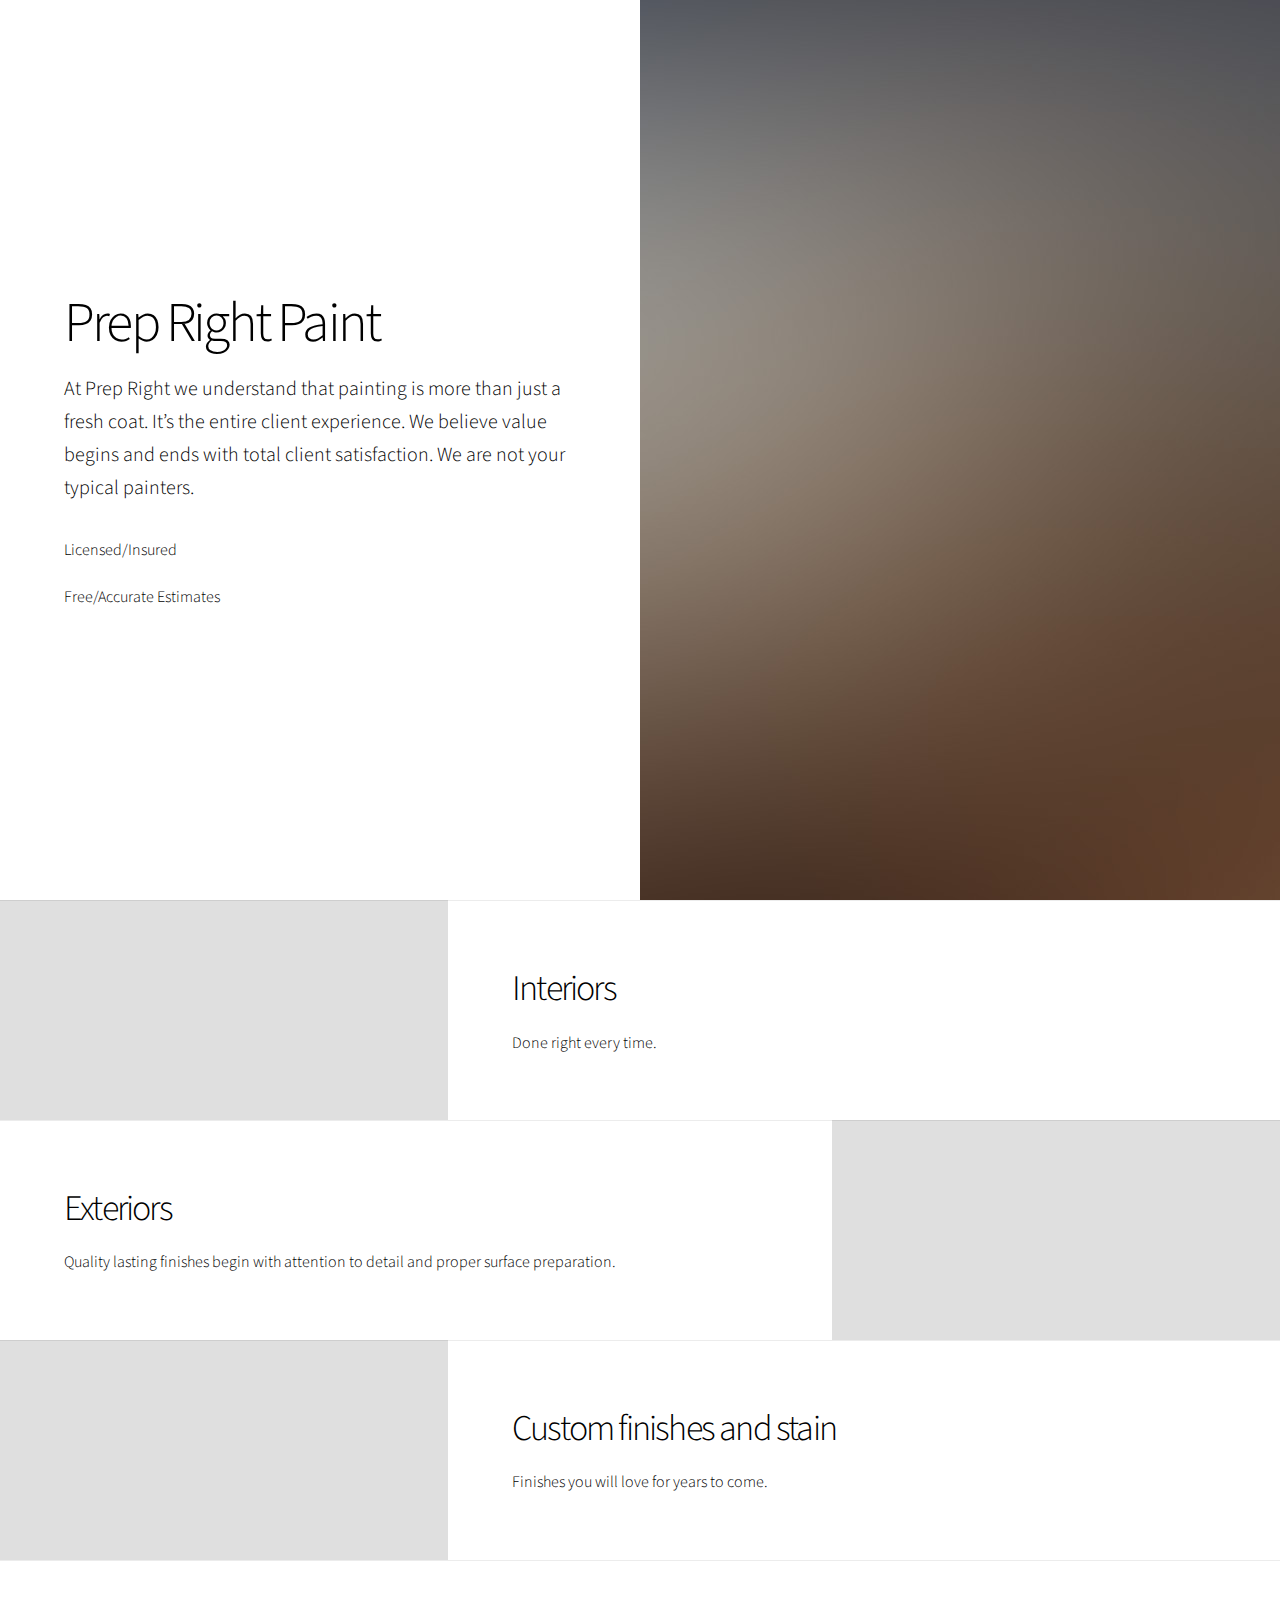
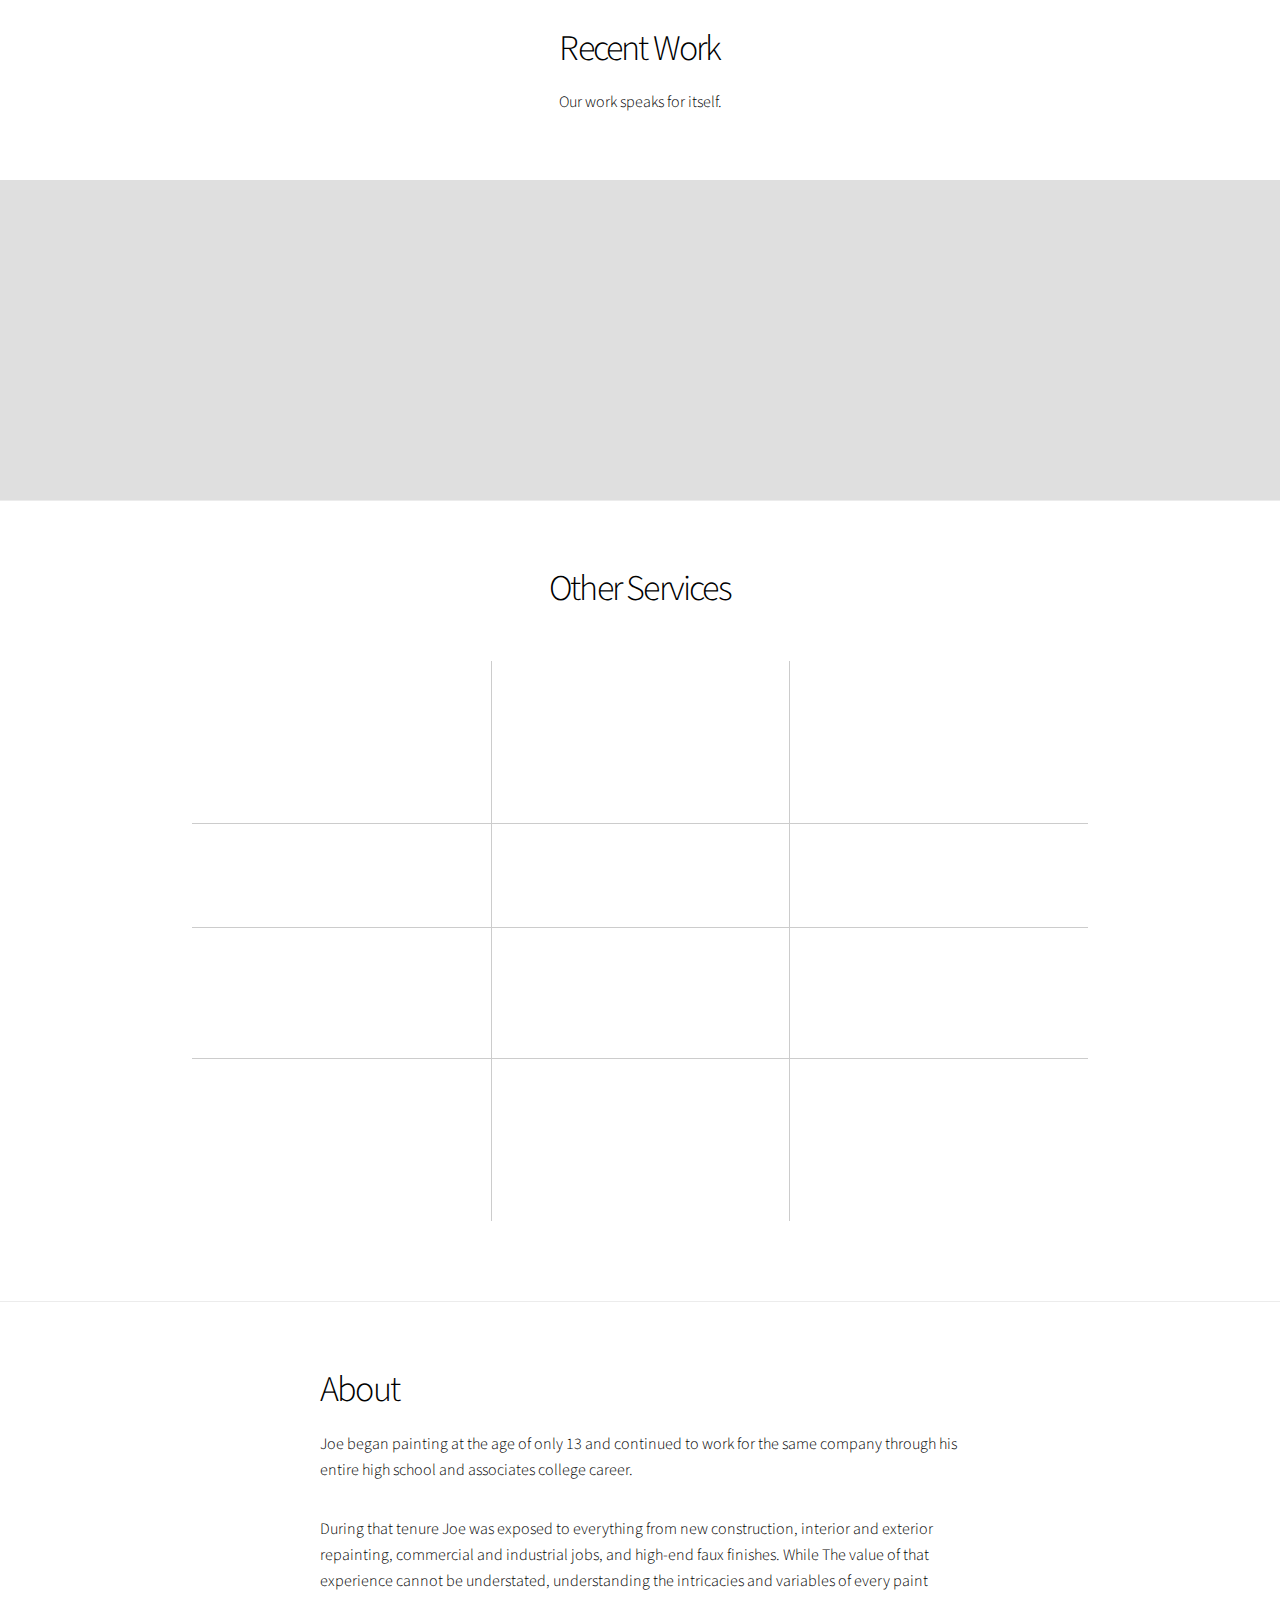
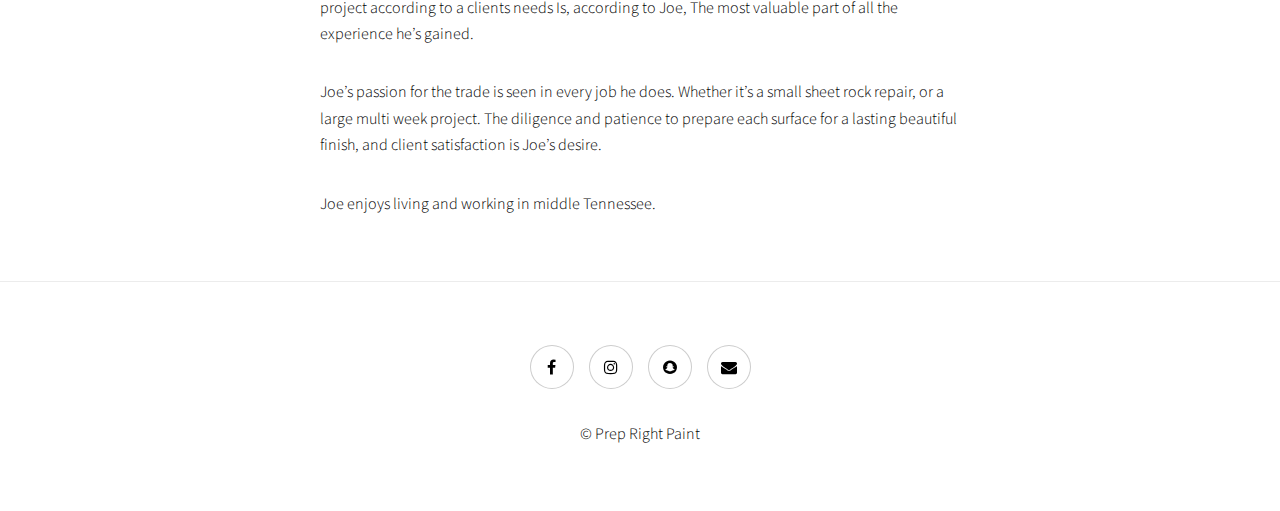
==== commit ab81c0ab: "basically done" ====
--- a/app/index.html
+++ b/app/index.html
@@ -1,9 +1,4 @@
 <!DOCTYPE HTML>
-<!--
-	Story by Pixelarity
-	pixelarity.com | hello@pixelarity.com
-	License: pixelarity.com/license
--->
 <html>
 	<head>
 		<title>Untitled</title>
@@ -11,6 +6,7 @@
 		<meta name="viewport" content="width=device-width, initial-scale=1, user-scalable=no" />
 		<link rel="stylesheet" href="assets/css/main.css" />
 		<noscript><link rel="stylesheet" href="assets/css/noscript.css" /></noscript>
+		<link rel="stylesheet" href="https://use.fontawesome.com/releases/v5.8.1/css/all.css" integrity="sha384-50oBUHEmvpQ+1lW4y57PTFmhCaXp0ML5d60M1M7uH2+nqUivzIebhndOJK28anvf" crossorigin="anonymous">
 	</head>
 	<body class="is-preload">
 
@@ -20,10 +16,11 @@
 				<!-- One -->
 					<section class="banner style1 orient-left content-align-left image-position-right fullscreen onload-image-fade-in onload-content-fade-right">
 						<div class="content">
-							<h1>Story</h1>
-							<p class="major">A aliquet, luctus egestas laoreet blandit cubilia gravida ut Feugiat mus commodo cep enim massa vis Posuere Aliquam.</p>
+							<h1>Prep Right Paint</h1>
+							<p class="major">At Prep Right we understand that painting is more than just a fresh coat. It’s the entire client experience. We believe value begins and ends with total client satisfaction. We are not your typical painters. </p>
 							<ul class="actions stacked">
-								<li><a href="#first" class="button big wide smooth-scroll-middle">Get Started</a></li>
+								<li>Licensed/Insured</li>
+								<li>Free/Accurate Estimates</li>
 							</ul>
 						</div>
 						<div class="image">
@@ -34,11 +31,8 @@
 				<!-- Two -->
 					<section class="spotlight style1 orient-right content-align-left image-position-center onscroll-image-fade-in" id="first">
 						<div class="content">
-							<h2>Magna etiam feugiat</h2>
-							<p>Lorem ipsum dolor sit amet, consectetur adipiscing elit. Morbi id ante sed ex pharetra lacinia sit amet vel massa. Donec facilisis laoreet nulla eu bibendum. Donec ut ex risus. Fusce lorem lectus, pharetra pretium massa et, hendrerit vestibulum odio lorem ipsum dolor sit amet.</p>
-							<ul class="actions stacked">
-								<li><a href="#" class="button">Learn More</a></li>
-							</ul>
+							<h2>Interiors</h2>
+							<p>Done right every time.</p>
 						</div>
 						<div class="image">
 							<img src="images/spotlight01.jpg" alt="" />
@@ -48,11 +42,8 @@
 				<!-- Three -->
 					<section class="spotlight style1 orient-left content-align-left image-position-center onscroll-image-fade-in">
 						<div class="content">
-							<h2>Tempus adipiscing</h2>
-							<p>Lorem ipsum dolor sit amet, consectetur adipiscing elit. Morbi id ante sed ex pharetra lacinia sit amet vel massa. Donec facilisis laoreet nulla eu bibendum. Donec ut ex risus. Fusce lorem lectus, pharetra pretium massa et, hendrerit vestibulum odio lorem ipsum dolor sit amet.</p>
-							<ul class="actions stacked">
-								<li><a href="#" class="button">Learn More</a></li>
-							</ul>
+							<h2>Exteriors</h2>
+							<p>Quality lasting finishes begin with attention to detail and proper surface preparation.</p>
 						</div>
 						<div class="image">
 							<img src="images/spotlight02.jpg" alt="" />
@@ -62,11 +53,8 @@
 				<!-- Four -->
 					<section class="spotlight style1 orient-right content-align-left image-position-center onscroll-image-fade-in">
 						<div class="content">
-							<h2>Pharetra etiam nulla</h2>
-							<p>Lorem ipsum dolor sit amet, consectetur adipiscing elit. Morbi id ante sed ex pharetra lacinia sit amet vel massa. Donec facilisis laoreet nulla eu bibendum. Donec ut ex risus. Fusce lorem lectus, pharetra pretium massa et, hendrerit vestibulum odio lorem ipsum dolor sit amet.</p>
-							<ul class="actions stacked">
-								<li><a href="#" class="button">Learn More</a></li>
-							</ul>
+							<h2>Custom finishes and stain</h2>
+							<p>Finishes you will love for years to come.</p>
 						</div>
 						<div class="image">
 							<img src="images/spotlight03.jpg" alt="" />
@@ -76,153 +64,239 @@
 				<!-- Five -->
 					<section class="wrapper style1 align-center">
 						<div class="inner">
-							<h2>Massa sed condimentum</h2>
-							<p>Lorem ipsum dolor sit amet, consectetur adipiscing elit. Morbi id ante sed ex pharetra lacinia sit amet vel massa. Donec facilisis laoreet nulla eu bibendum. Donec ut ex risus. Fusce lorem lectus, pharetra pretium massa et, hendrerit vestibulum odio lorem ipsum.</p>
+							<h2>Recent Work</h2>
+							<p>Our work speaks for itself.</p>
 						</div>
 
 						<!-- Gallery -->
 							<div class="gallery style2 medium lightbox onscroll-fade-in">
 								<article>
-									<a href="images/gallery/fulls/01.jpg" class="image">
-										<img src="images/gallery/thumbs/01.jpg" alt="" />
-									</a>
-									<div class="caption">
-										<h3>Ipsum Dolor</h3>
-										<p>Lorem ipsum dolor amet, consectetur magna etiam elit. Etiam sed ultrices.</p>
-										<ul class="actions fixed">
-											<li><span class="button small">Details</span></li>
-										</ul>
-									</div>
-								</article>
-								<article>
-									<a href="images/gallery/fulls/02.jpg" class="image">
-										<img src="images/gallery/thumbs/02.jpg" alt="" />
-									</a>
-									<div class="caption">
-										<h3>Feugiat Lorem</h3>
-										<p>Lorem ipsum dolor amet, consectetur magna etiam elit. Etiam sed ultrices.</p>
-										<ul class="actions fixed">
-											<li><span class="button small">Details</span></li>
-										</ul>
-									</div>
-								</article>
-								<article>
-									<a href="images/gallery/fulls/03.jpg" class="image">
-										<img src="images/gallery/thumbs/03.jpg" alt="" />
-									</a>
-									<div class="caption">
-										<h3>Magna Amet</h3>
-										<p>Lorem ipsum dolor amet, consectetur magna etiam elit. Etiam sed ultrices.</p>
-										<ul class="actions fixed">
-											<li><span class="button small">Details</span></li>
-										</ul>
-									</div>
-								</article>
-								<article>
-									<a href="images/gallery/fulls/04.jpg" class="image">
-										<img src="images/gallery/thumbs/04.jpg" alt="" />
-									</a>
-									<div class="caption">
-										<h3>Sed Tempus</h3>
-										<p>Lorem ipsum dolor amet, consectetur magna etiam elit. Etiam sed ultrices.</p>
-										<ul class="actions fixed">
-											<li><span class="button small">Details</span></li>
-										</ul>
-									</div>
-								</article>
-								<article>
-									<a href="images/gallery/fulls/05.jpg" class="image">
-										<img src="images/gallery/thumbs/05.jpg" alt="" />
-									</a>
-									<div class="caption">
-										<h3>Ultrices Magna</h3>
-										<p>Lorem ipsum dolor amet, consectetur magna etiam elit. Etiam sed ultrices.</p>
-										<ul class="actions fixed">
-											<li><span class="button small">Details</span></li>
-										</ul>
-									</div>
-								</article>
-								<article>
-									<a href="images/gallery/fulls/06.jpg" class="image">
-										<img src="images/gallery/thumbs/06.jpg" alt="" />
-									</a>
-									<div class="caption">
-										<h3>Sed Tempus</h3>
-										<p>Lorem ipsum dolor amet, consectetur magna etiam elit. Etiam sed ultrices.</p>
-										<ul class="actions fixed">
-											<li><span class="button small">Details</span></li>
-										</ul>
-									</div>
-								</article>
-								<article>
-									<a href="images/gallery/fulls/07.jpg" class="image">
-										<img src="images/gallery/thumbs/07.jpg" alt="" />
-									</a>
-									<div class="caption">
-										<h3>Ipsum Lorem</h3>
-										<p>Lorem ipsum dolor amet, consectetur magna etiam elit. Etiam sed ultrices.</p>
-										<ul class="actions fixed">
-											<li><span class="button small">Details</span></li>
-										</ul>
-									</div>
-								</article>
-								<article>
-									<a href="images/gallery/fulls/08.jpg" class="image">
-										<img src="images/gallery/thumbs/08.jpg" alt="" />
-									</a>
-									<div class="caption">
-										<h3>Magna Risus</h3>
-										<p>Lorem ipsum dolor amet, consectetur magna etiam elit. Etiam sed ultrices.</p>
-										<ul class="actions fixed">
-											<li><span class="button small">Details</span></li>
-										</ul>
-									</div>
-								</article>
-								<article>
-									<a href="images/gallery/fulls/09.jpg" class="image">
-										<img src="images/gallery/thumbs/09.jpg" alt="" />
-									</a>
-									<div class="caption">
-										<h3>Tempus Dolor</h3>
-										<p>Lorem ipsum dolor amet, consectetur magna etiam elit. Etiam sed ultrices.</p>
-										<ul class="actions fixed">
-											<li><span class="button small">Details</span></li>
-										</ul>
-									</div>
-								</article>
-								<article>
-									<a href="images/gallery/fulls/10.jpg" class="image">
-										<img src="images/gallery/thumbs/10.jpg" alt="" />
-									</a>
-									<div class="caption">
-										<h3>Sed Etiam</h3>
-										<p>Lorem ipsum dolor amet, consectetur magna etiam elit. Etiam sed ultrices.</p>
-										<ul class="actions fixed">
-											<li><span class="button small">Details</span></li>
-										</ul>
-									</div>
-								</article>
-								<article>
-									<a href="images/gallery/fulls/11.jpg" class="image">
-										<img src="images/gallery/thumbs/11.jpg" alt="" />
-									</a>
-									<div class="caption">
-										<h3>Magna Lorem</h3>
-										<p>Lorem ipsum dolor amet, consectetur magna etiam elit. Etiam sed ultrices.</p>
-										<ul class="actions fixed">
-											<li><span class="button small">Details</span></li>
-										</ul>
-									</div>
-								</article>
-								<article>
-									<a href="images/gallery/fulls/12.jpg" class="image">
-										<img src="images/gallery/thumbs/12.jpg" alt="" />
-									</a>
-									<div class="caption">
-										<h3>Ipsum Dolor</h3>
-										<p>Lorem ipsum dolor amet, consectetur magna etiam elit. Etiam sed ultrices.</p>
-										<ul class="actions fixed">
-											<li><span class="button small">Details</span></li>
+									<a href="images/gallery/fulls/buffalo-before.JPG" class="image">
+										<img src="images/gallery/thumbs/buffalo-before.JPG" alt="" class="thumb-img"/>
+									</a>
+									<div class="caption">
+										<h3>Exterior Before</h3>
+										<p>Buffalo, TX</p>
+										<ul class="actions fixed">
+											<li><span class="button small">View Full</span></li>
+										</ul>
+									</div>
+								</article>
+								<article>
+									<a href="images/gallery/fulls/buffalo-after.JPG" class="image">
+										<img src="images/gallery/thumbs/buffalo-after.JPG" alt="" class="thumb-img"/>
+									</a>
+									<div class="caption">
+										<h3>Exterior After</h3>
+										<p>Buffalo, TX</p>
+										<ul class="actions fixed">
+											<li><span class="button small">View Full</span></li>
+										</ul>
+									</div>
+								</article>
+								<article>
+									<a href="images/gallery/fulls/buffalo1-before.JPG" class="image">
+										<img src="images/gallery/thumbs/buffalo1-before.JPG" alt="" class="thumb-img"/>
+									</a>
+									<div class="caption">
+										<h3>Exterior Before</h3>
+										<p>Buffalo, TX</p>
+										<ul class="actions fixed">
+											<li><span class="button small">View Full</span></li>
+										</ul>
+									</div>
+								</article>
+								<article>
+									<a href="images/gallery/fulls/buffalo2-after.JPG" class="image">
+										<img src="images/gallery/thumbs/buffalo2-after.JPG" alt="" class="thumb-img"/>
+									</a>
+									<div class="caption">
+										<h3>Exterior After</h3>
+										<p>Buffalo, TX</p>
+										<ul class="actions fixed">
+											<li><span class="button small">View Full</span></li>
+										</ul>
+									</div>
+								</article>
+								<article>
+									<a href="images/gallery/fulls/joe-trim.JPG" class="image">
+										<img src="images/gallery/thumbs/joe-trim.JPG" alt="" class="thumb-img"/>
+									</a>
+									<div class="caption">
+										<h3>Finishing Touches</h3>
+										<p>Buffalo, TX</p>
+										<ul class="actions fixed">
+											<li><span class="button small">View Full</span></li>
+										</ul>
+									</div>
+								</article>
+								<article>
+									<a href="images/gallery/fulls/buffalo3-before.JPG" class="image">
+										<img src="images/gallery/thumbs/buffalo3-before.JPG" alt="" class="thumb-img"/>
+									</a>
+									<div class="caption">
+										<h3>Exterior Before</h3>
+										<p>Buffalo, TX</p>
+										<ul class="actions fixed">
+											<li><span class="button small">View Full</span></li>
+										</ul>
+									</div>
+								</article>
+								<article>
+									<a href="images/gallery/fulls/buffalo3-after.JPG" class="image">
+										<img src="images/gallery/thumbs/buffalo3-after.JPG" alt="" class="thumb-img"/>
+									</a>
+									<div class="caption">
+										<h3>Exterior After</h3>
+										<p>Buffalo, TX</p>
+										<ul class="actions fixed">
+											<li><span class="button small">View Full</span></li>
+										</ul>
+									</div>
+								</article>
+								<article>
+									<a href="images/gallery/fulls/builtin-before.jpeg" class="image">
+										<img src="images/gallery/thumbs/builtin-before.jpeg" alt="" class="thumb-img"/>
+									</a>
+									<div class="caption">
+										<h3>Built-In Before</h3>
+										<p>Houston, TX</p>
+										<ul class="actions fixed">
+											<li><span class="button small">View Full</span></li>
+										</ul>
+									</div>
+								</article>
+								<article>
+									<a href="images/gallery/fulls/builtin-after.jpeg" class="image">
+										<img src="images/gallery/thumbs/builtin-after.jpeg" alt="" class="thumb-img"/>
+									</a>
+									<div class="caption">
+										<h3>Built-In After</h3>
+										<p>Houston, TX</p>
+										<ul class="actions fixed">
+											<li><span class="button small">View Full</span></li>
+										</ul>
+									</div>
+								</article>
+								<article>
+									<a href="images/gallery/fulls/JOE.JPEG" class="image">
+										<img src="images/gallery/thumbs/JOE.JPEG" alt="" class="thumb-img"/>
+									</a>
+									<div class="caption">
+										<h3>Trim Prep</h3>
+										<p>Joe hard at work</p>
+										<ul class="actions fixed">
+											<li><span class="button small">View Full</span></li>
+										</ul>
+									</div>
+								</article>
+								<article>
+									<a href="images/gallery/fulls/ceiling-before.JPG" class="image">
+										<img src="images/gallery/thumbs/ceiling-before.JPG" alt="" class="thumb-img"/>
+									</a>
+									<div class="caption">
+										<h3>Ceiling Before</h3>
+										<ul class="actions fixed">
+											<li><span class="button small">View Full</span></li>
+										</ul>
+									</div>
+								</article>
+								<article>
+									<a href="images/gallery/fulls/ceiling-after.JPG" class="image">
+										<img src="images/gallery/thumbs/ceiling-after.JPG" alt="" class="thumb-img"/>
+									</a>
+									<div class="caption">
+										<h3>Ceiling After</h3>
+										<ul class="actions fixed">
+											<li><span class="button small">View Full</span></li>
+										</ul>
+									</div>
+								</article>
+								<article>
+									<a href="images/gallery/fulls/door-before.JPG" class="image">
+										<img src="images/gallery/thumbs/door-before.JPG" alt="" class="thumb-img"/>
+									</a>
+									<div class="caption">
+										<h3>Door Before</h3>
+										<ul class="actions fixed">
+											<li><span class="button small">View Full</span></li>
+										</ul>
+									</div>
+								</article>
+								<article>
+									<a href="images/gallery/fulls/door-after.JPG" class="image">
+										<img src="images/gallery/thumbs/door-after.JPG" alt="" class="thumb-img"/>
+									</a>
+									<div class="caption">
+										<h3>Door After</h3>
+										<ul class="actions fixed">
+											<li><span class="button small">View Full</span></li>
+										</ul>
+									</div>
+								</article>
+								<article>
+									<a href="images/gallery/fulls/room-before.JPG" class="image">
+										<img src="images/gallery/thumbs/room-before.JPG" alt="" class="thumb-img"/>
+									</a>
+									<div class="caption">
+										<h3>Room Before</h3>
+										<ul class="actions fixed">
+											<li><span class="button small">View Full</span></li>
+										</ul>
+									</div>
+								</article>
+								<article>
+									<a href="images/gallery/fulls/room-after.JPG" class="image">
+										<img src="images/gallery/thumbs/room-after.JPG" alt="" class="thumb-img"/>
+									</a>
+									<div class="caption">
+										<h3>Room After</h3>
+										<ul class="actions fixed">
+											<li><span class="button small">View Full</span></li>
+										</ul>
+									</div>
+								</article>
+								<article>
+									<a href="images/gallery/fulls/exterior-before.jpeg" class="image">
+										<img src="images/gallery/thumbs/exterior-before.jpeg" alt="" class="thumb-img"/>
+									</a>
+									<div class="caption">
+										<h3>Exterior Before</h3>
+										<ul class="actions fixed">
+											<li><span class="button small">View Full</span></li>
+										</ul>
+									</div>
+								</article>
+								<article>
+									<a href="images/gallery/fulls/exterior-after.jpeg" class="image">
+										<img src="images/gallery/thumbs/exterior-after.jpeg" alt="" class="thumb-img"/>
+									</a>
+									<div class="caption">
+										<h3>Exterior Progress</h3>
+										<ul class="actions fixed">
+											<li><span class="button small">View Full</span></li>
+										</ul>
+									</div>
+								</article>
+								<article>
+									<a href="images/gallery/fulls/cabinet-before.JPG" class="image">
+										<img src="images/gallery/thumbs/cabinet-before.JPG" alt="" class="thumb-img"/>
+									</a>
+									<div class="caption">
+										<h3>Cabinet Prep</h3>
+										<ul class="actions fixed">
+											<li><span class="button small">View Full</span></li>
+										</ul>
+									</div>
+								</article>
+								<article>
+									<a href="images/gallery/fulls/cabinet-after.JPG" class="image">
+										<img src="images/gallery/thumbs/cabinet-after.JPG" alt="" class="thumb-img"/>
+									</a>
+									<div class="caption">
+										<h3>Cabinet After</h3>
+										<ul class="actions fixed">
+											<li><span class="button small">View Full</span></li>
 										</ul>
 									</div>
 								</article>
@@ -233,97 +307,68 @@
 				<!-- Six -->
 					<section class="wrapper style1 align-center">
 						<div class="inner">
-							<h2>Ipsum sed consequat</h2>
-							<p>Lorem ipsum dolor sit amet, consectetur adipiscing elit. Morbi id ante sed ex pharetra lacinia sit amet vel massa. Donec facilisis laoreet nulla eu bibendum. Donec ut ex risus. Fusce lorem lectus, pharetra pretium massa et, hendrerit vestibulum odio lorem ipsum.</p>
+							<h2>Other Services</h2>
 							<div class="items style1 medium onscroll-fade-in">
 								<section>
-									<span class="icon style2 major fa-diamond"></span>
-									<h3>Lorem</h3>
-									<p>Lorem ipsum dolor sit amet, consectetur adipiscing elit. Morbi dui turpis, cursus eget orci amet aliquam congue semper. Etiam eget ultrices risus nec tempor elit.</p>
-								</section>
-								<section>
-									<span class="icon style2 major fa-save"></span>
-									<h3>Ipsum</h3>
-									<p>Lorem ipsum dolor sit amet, consectetur adipiscing elit. Morbi dui turpis, cursus eget orci amet aliquam congue semper. Etiam eget ultrices risus nec tempor elit.</p>
-								</section>
-								<section>
-									<span class="icon style2 major fa-bar-chart"></span>
-									<h3>Dolor</h3>
-									<p>Lorem ipsum dolor sit amet, consectetur adipiscing elit. Morbi dui turpis, cursus eget orci amet aliquam congue semper. Etiam eget ultrices risus nec tempor elit.</p>
-								</section>
-								<section>
-									<span class="icon style2 major fa-wifi"></span>
-									<h3>Amet</h3>
-									<p>Lorem ipsum dolor sit amet, consectetur adipiscing elit. Morbi dui turpis, cursus eget orci amet aliquam congue semper. Etiam eget ultrices risus nec tempor elit.</p>
-								</section>
-								<section>
-									<span class="icon style2 major fa-cog"></span>
-									<h3>Magna</h3>
-									<p>Lorem ipsum dolor sit amet, consectetur adipiscing elit. Morbi dui turpis, cursus eget orci amet aliquam congue semper. Etiam eget ultrices risus nec tempor elit.</p>
-								</section>
-								<section>
-									<span class="icon style2 major fa-paper-plane"></span>
-									<h3>Tempus</h3>
-									<p>Lorem ipsum dolor sit amet, consectetur adipiscing elit. Morbi dui turpis, cursus eget orci amet aliquam congue semper. Etiam eget ultrices risus nec tempor elit.</p>
-								</section>
-								<section>
-									<span class="icon style2 major fa-desktop"></span>
-									<h3>Aliquam</h3>
-									<p>Lorem ipsum dolor sit amet, consectetur adipiscing elit. Morbi dui turpis, cursus eget orci amet aliquam congue semper. Etiam eget ultrices risus nec tempor elit.</p>
-								</section>
-								<section>
-									<span class="icon style2 major fa-refresh"></span>
-									<h3>Elit</h3>
-									<p>Lorem ipsum dolor sit amet, consectetur adipiscing elit. Morbi dui turpis, cursus eget orci amet aliquam congue semper. Etiam eget ultrices risus nec tempor elit.</p>
-								</section>
-								<section>
-									<span class="icon style2 major fa-hashtag"></span>
-									<h3>Morbi</h3>
-									<p>Lorem ipsum dolor sit amet, consectetur adipiscing elit. Morbi dui turpis, cursus eget orci amet aliquam congue semper. Etiam eget ultrices risus nec tempor elit.</p>
-								</section>
-								<section>
-									<span class="icon style2 major fa-bolt"></span>
-									<h3>Turpis</h3>
-									<p>Lorem ipsum dolor sit amet, consectetur adipiscing elit. Morbi dui turpis, cursus eget orci amet aliquam congue semper. Etiam eget ultrices risus nec tempor elit.</p>
-								</section>
-								<section>
-									<span class="icon style2 major fa-envelope"></span>
-									<h3>Ultrices</h3>
-									<p>Lorem ipsum dolor sit amet, consectetur adipiscing elit. Morbi dui turpis, cursus eget orci amet aliquam congue semper. Etiam eget ultrices risus nec tempor elit.</p>
-								</section>
-								<section>
-									<span class="icon style2 major fa-leaf"></span>
-									<h3>Risus</h3>
-									<p>Lorem ipsum dolor sit amet, consectetur adipiscing elit. Morbi dui turpis, cursus eget orci amet aliquam congue semper. Etiam eget ultrices risus nec tempor elit.</p>
+									<span class="icon style2 major"><i class="fas fa-home"></i></span>
+									<h3>Residential Interior and Exterior</h3>
+								</section>
+								<section>
+									<span class="icon style2 major"><i class="fas fa-tint"></i></span>
+									<h3>Pressure Washing</h3>
+								</section>
+								<section>
+									<span class="icon style2 major"><i class="fas fa-tools"></i></span>
+									<h3>Sheetrock Repair</h3>
+								</section>
+								<section>
+									<span class="icon style2 major"><i class="fas fa-brush"></i></span>
+									<h3>Custom Faux</h3>
+								</section>
+								<section>
+									<span class="icon style2 major"><i class="fas fa-fill-drip"></i></span>
+									<h3>Stain</h3>
+								</section>
+								<section>
+									<span class="icon style2 major"><i class="fas fa-paint-roller"></i></span>
+									<h3>Cabinets and Built-Ins</h3>
+								</section>
+								<section>
+									<span class="icon style2 major"><i class="fas fa-paint-roller"></i></span>
+									<h3>Decks and Fences</h3>
+								</section>
+								<section>
+									<span class="icon style2 major"><i class="fas fa-eraser"></i></span>
+									<h3>Wallpaper Removal</h3>
+								</section>
+								<section>
+									<span class="icon style2 major"><i class="fas fa-wrench"></i></span>
+									<h3>New Construction</h3>
+								</section>
+								<section>
+									<span class="icon style2 major"><i class="fas fa-house-damage"></i></span>
+									<h3>Remodel</h3>
+								</section>
+								<section>
+									<span class="icon style2 major"><i class="fas fa-swatchbook"></i></span>
+									<h3>Job and Color Planning</h3>
+								</section>
+								<section>
+									<span class="icon style2 major"><i class="fas fa-building"></i></span>
+									<h3>Commercial Interior and Exterior</h3>
 								</section>
 							</div>
 						</div>
 					</section>
 
 				<!-- Seven -->
-					<section class="wrapper style1 align-center">
+					<section class="wrapper style1">
 						<div class="inner medium">
-							<h2>Get in touch</h2>
-							<form method="post" action="#">
-								<div class="fields">
-									<div class="field half">
-										<label for="name">Name</label>
-										<input type="text" name="name" id="name" value="" />
-									</div>
-									<div class="field half">
-										<label for="email">Email</label>
-										<input type="email" name="email" id="email" value="" />
-									</div>
-									<div class="field">
-										<label for="message">Message</label>
-										<textarea name="message" id="message" rows="6"></textarea>
-									</div>
-								</div>
-								<ul class="actions special">
-									<li><input type="submit" name="submit" id="submit" value="Send Message" /></li>
-								</ul>
-							</form>
-
+							<h2>About</h2>
+							<p>Joe began painting at the age of only 13 and continued to work for the same company through his entire high school and associates college career.</p>
+							<p>During that tenure Joe was exposed to everything from new construction, interior and exterior repainting, commercial and industrial jobs, and high-end faux finishes. While The value of that experience cannot be understated, understanding the intricacies and variables of every paint project according to a clients needs Is, according to Joe, The most valuable part of all the experience he’s gained.</p>
+							<p>Joe’s passion for the trade is seen in every job he does. Whether it’s a small sheet rock repair, or a large multi week project. The diligence and patience to prepare each surface for a lasting beautiful finish, and client satisfaction is Joe’s desire.</p>
+							<p>Joe enjoys living and working in middle Tennessee.</p>
 						</div>
 					</section>
 
@@ -331,13 +376,12 @@
 					<footer class="wrapper style1 align-center">
 						<div class="inner">
 							<ul class="icons">
-								<li><a href="#" class="icon style2 fa-twitter"><span class="label">Twitter</span></a></li>
-								<li><a href="#" class="icon style2 fa-facebook"><span class="label">Facebook</span></a></li>
-								<li><a href="#" class="icon style2 fa-instagram"><span class="label">Instagram</span></a></li>
-								<li><a href="#" class="icon style2 fa-linkedin"><span class="label">LinkedIn</span></a></li>
-								<li><a href="#" class="icon style2 fa-envelope"><span class="label">Email</span></a></li>
+								<li><a href="https://www.facebook.com/preprightpaint/" target="_blank" class="icon style2 fa-facebook"><span class="label">Facebook</span></a></li>
+								<li><a href="https://www.instagram.com/preprightpaint/" target="_blank" class="icon style2 fa-instagram"><span class="label">Instagram</span></a></li>
+								<li><a href="https://www.snapchat.com/add/itvmusic" target="_blank" class="icon style2 fa-snapchat"><span class="label"></span></a></li>
+								<li><a href="mailto: preprightpaint@gmail.com" target="_blank" class="icon style2 fa-envelope"><span class="label">Email</span></a></li>
 							</ul>
-							<p>&copy; Untitled.</p>
+							<p>&copy; Prep Right Paint</p>
 						</div>
 					</footer>
 
--- a/app/assets/css/main.css
+++ b/app/assets/css/main.css
@@ -2658,7 +2658,10 @@
 			.image.main img {
 				width: 100%;
 			}
-
+		img.thumb-img {
+			width: 100%;
+			height: 20em;
+		}
 /* List */
 
 	ol {
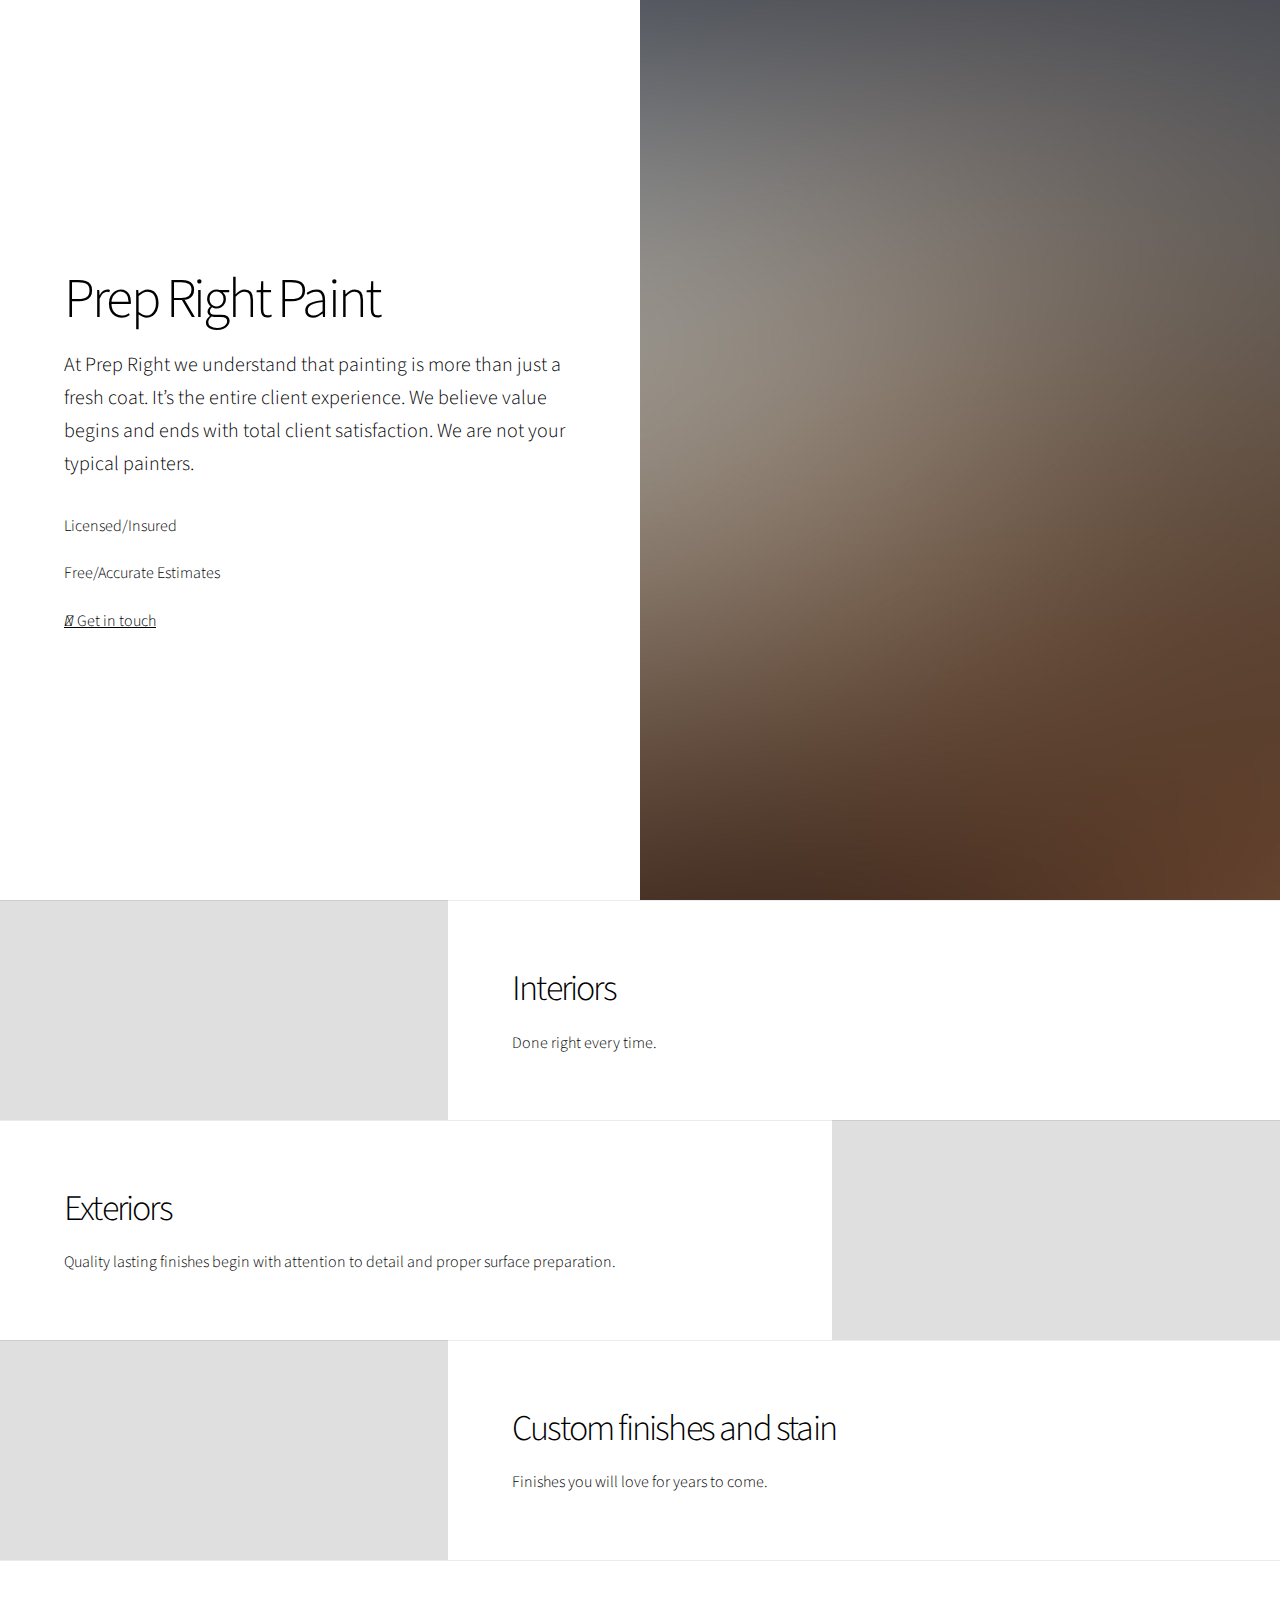
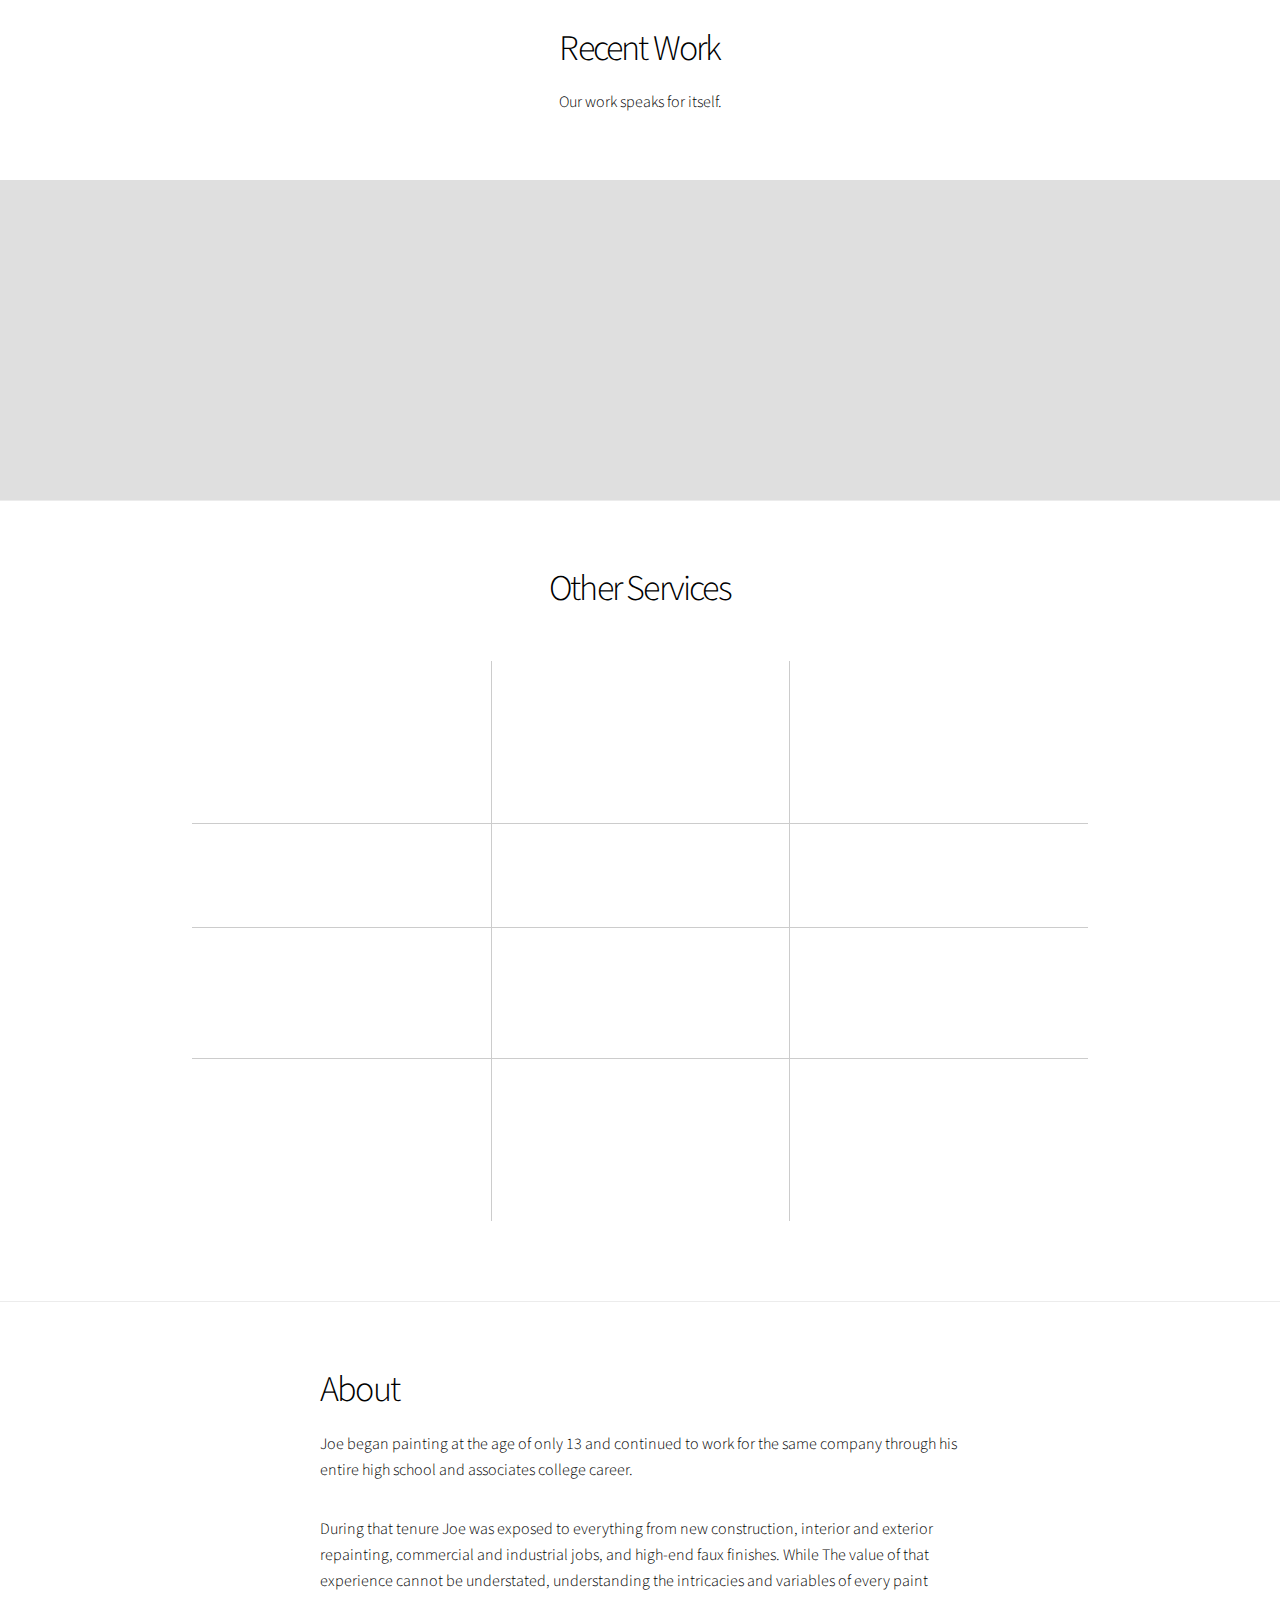
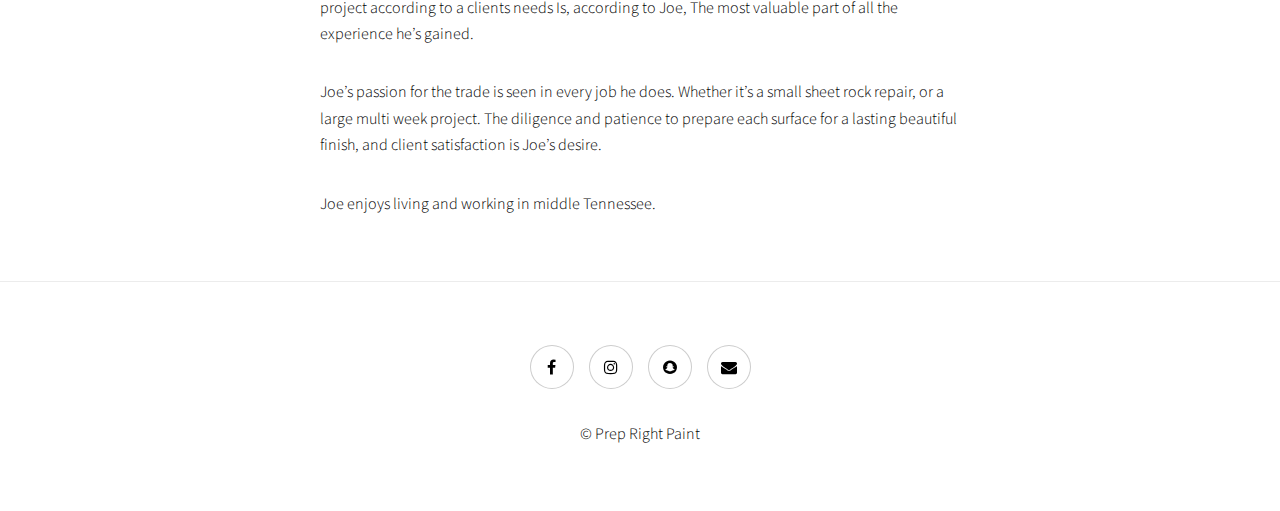
==== commit de671161: "added phone number" ====
--- a/app/index.html
+++ b/app/index.html
@@ -1,12 +1,13 @@
 <!DOCTYPE HTML>
 <html>
 	<head>
-		<title>Untitled</title>
+		<title>Prep Right Paint</title>
 		<meta charset="utf-8" />
 		<meta name="viewport" content="width=device-width, initial-scale=1, user-scalable=no" />
 		<link rel="stylesheet" href="assets/css/main.css" />
 		<noscript><link rel="stylesheet" href="assets/css/noscript.css" /></noscript>
 		<link rel="stylesheet" href="https://use.fontawesome.com/releases/v5.8.1/css/all.css" integrity="sha384-50oBUHEmvpQ+1lW4y57PTFmhCaXp0ML5d60M1M7uH2+nqUivzIebhndOJK28anvf" crossorigin="anonymous">
+		<link rel="shortcut icon" href="images/favicon.ico">
 	</head>
 	<body class="is-preload">
 
@@ -21,6 +22,9 @@
 							<ul class="actions stacked">
 								<li>Licensed/Insured</li>
 								<li>Free/Accurate Estimates</li>
+								<li>
+									<a href="tel:+16159009200"><i class="fas fa-phone"></i> Get in touch</a>
+								</li>
 							</ul>
 						</div>
 						<div class="image">
@@ -372,6 +376,7 @@
 						</div>
 					</section>
 
+
 				<!-- Footer -->
 					<footer class="wrapper style1 align-center">
 						<div class="inner">
@@ -379,7 +384,7 @@
 								<li><a href="https://www.facebook.com/preprightpaint/" target="_blank" class="icon style2 fa-facebook"><span class="label">Facebook</span></a></li>
 								<li><a href="https://www.instagram.com/preprightpaint/" target="_blank" class="icon style2 fa-instagram"><span class="label">Instagram</span></a></li>
 								<li><a href="https://www.snapchat.com/add/itvmusic" target="_blank" class="icon style2 fa-snapchat"><span class="label"></span></a></li>
-								<li><a href="mailto: preprightpaint@gmail.com" target="_blank" class="icon style2 fa-envelope"><span class="label">Email</span></a></li>
+								<li><a href="mailto: preprightpaint@gmail.com" class="icon style2 fa-envelope"><span class="label">Email</span></a></li>
 							</ul>
 							<p>&copy; Prep Right Paint</p>
 						</div>
--- a/app/assets/css/main.css
+++ b/app/assets/css/main.css
@@ -314,7 +314,6 @@
 		}
 
 	}
-
 	input, select, textarea {
 		color: #000000;
 	}
@@ -323,9 +322,9 @@
 		color: #000000;
 	}
 
-		a:hover {
-			color: #47D3E5;
-		}
+	a:hover {
+		color: #cf000f;
+	}
 
 	strong, b {
 		color: #000000;
@@ -2594,14 +2593,14 @@
 	}
 
 	a.icon.style2:hover:before {
-		box-shadow: inset 0 0 0 1px #47D3E5;
-		color: #47D3E5;
+		box-shadow: inset 0 0 0 1px #cf000f;
+		color: #cf000f;
 	}
 
 	a.icon.style2:active:before {
 		background-color: rgba(71, 211, 229, 0.1);
-		box-shadow: inset 0 0 0 1px #47D3E5;
-		color: #47D3E5;
+		box-shadow: inset 0 0 0 1px #cf000f;
+		color: #cf000f;
 	}
 
 /* Image */
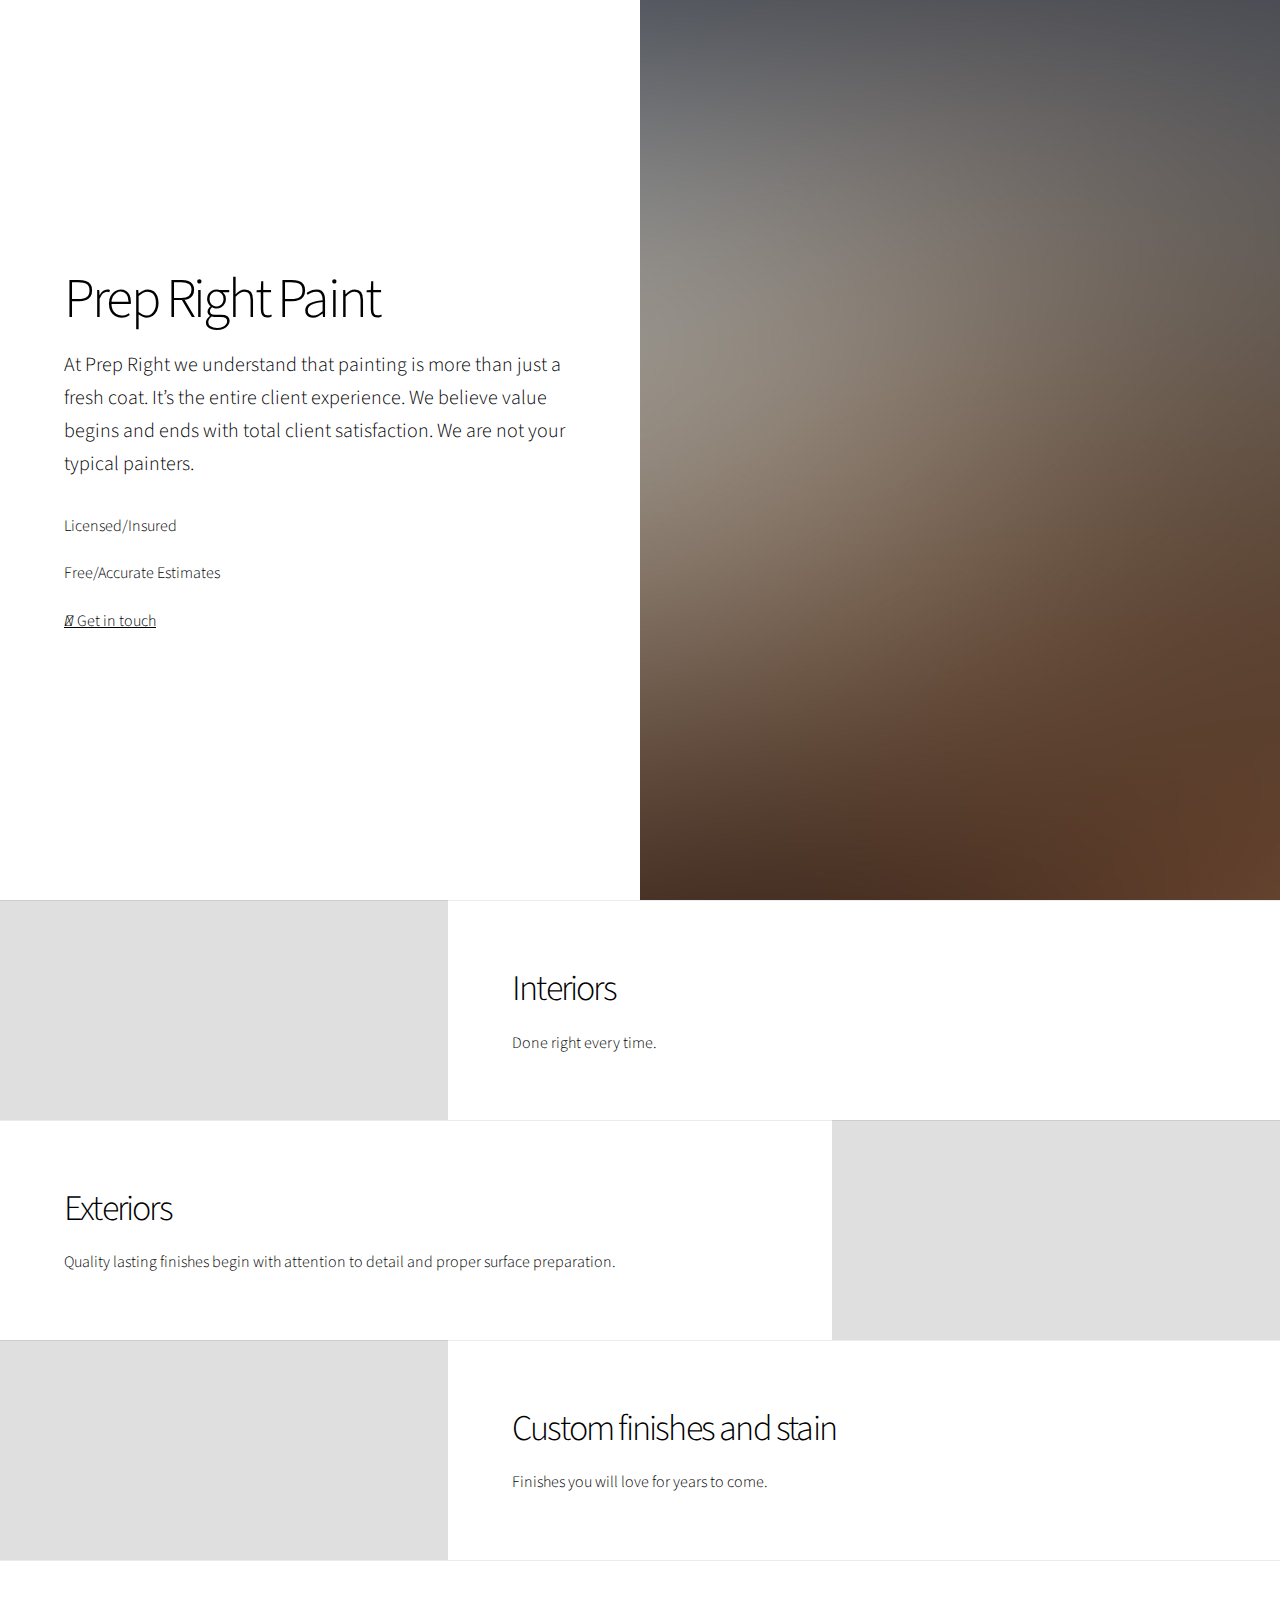
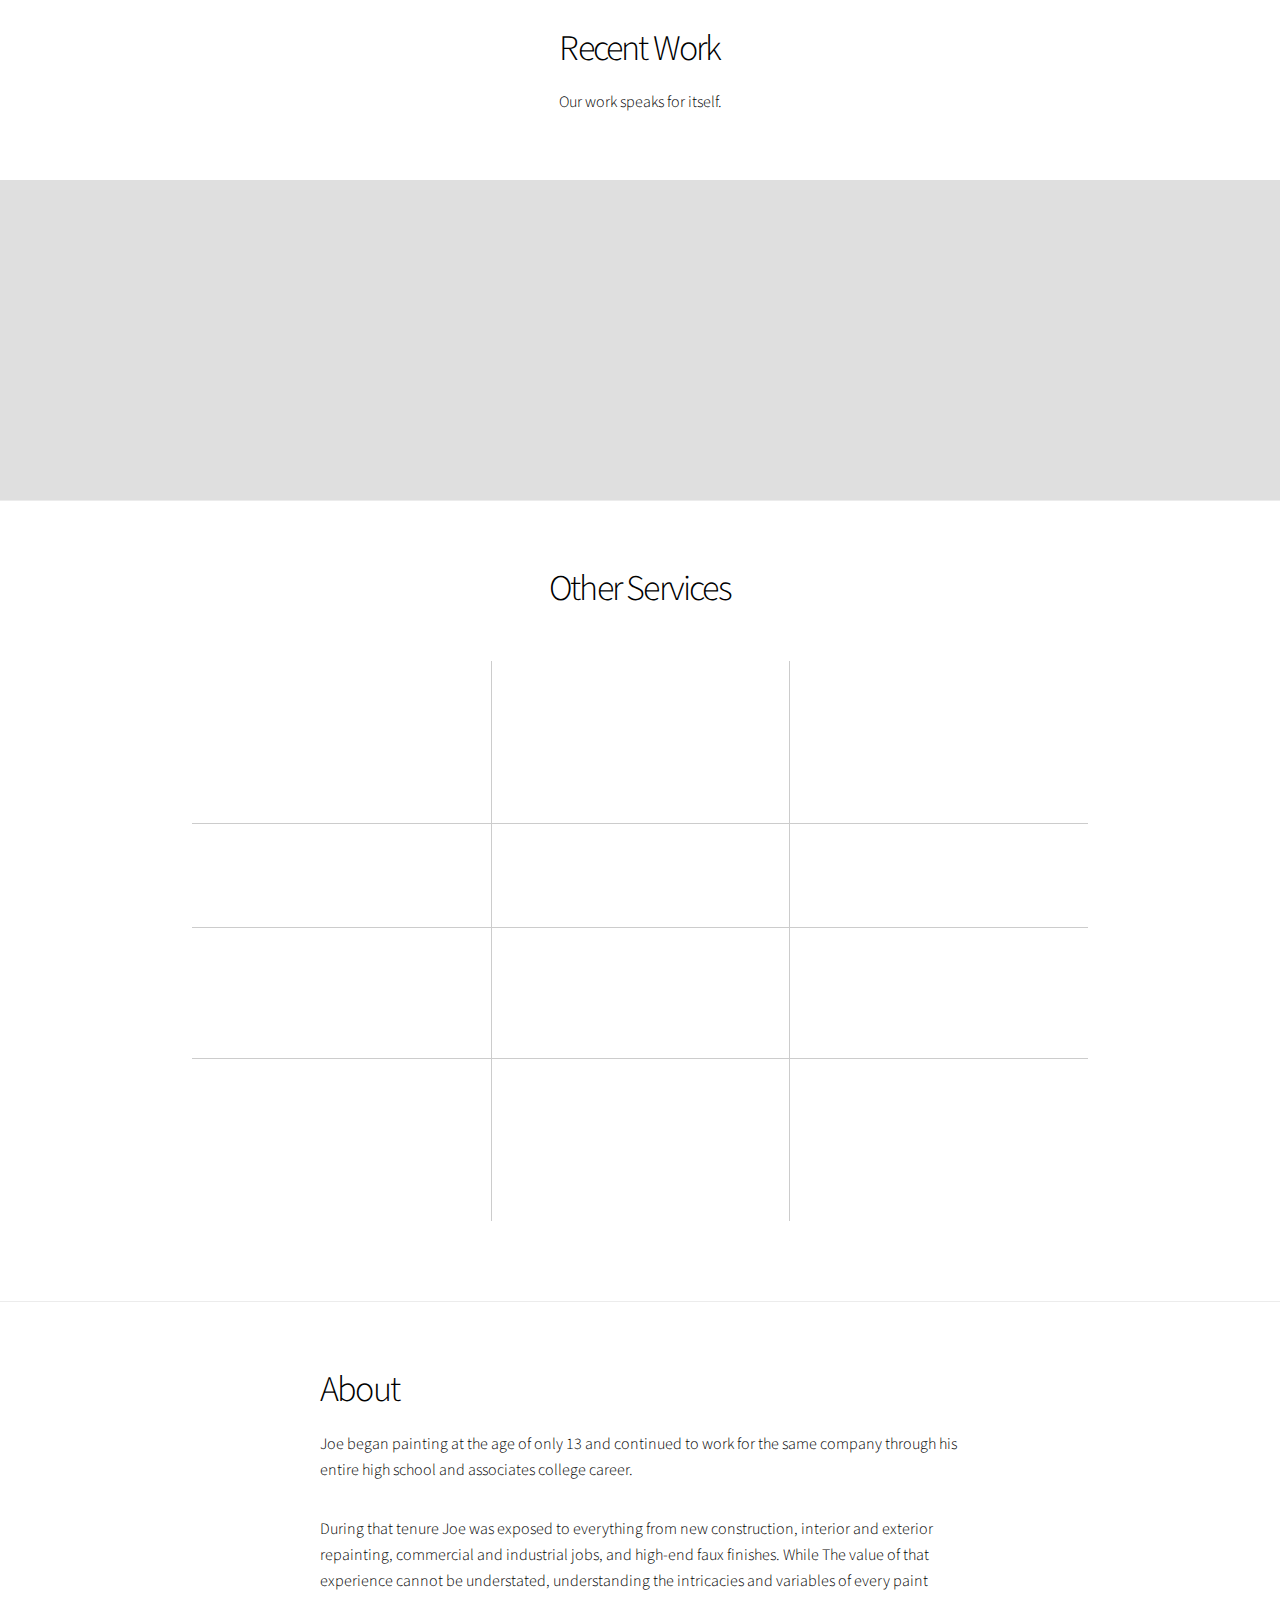
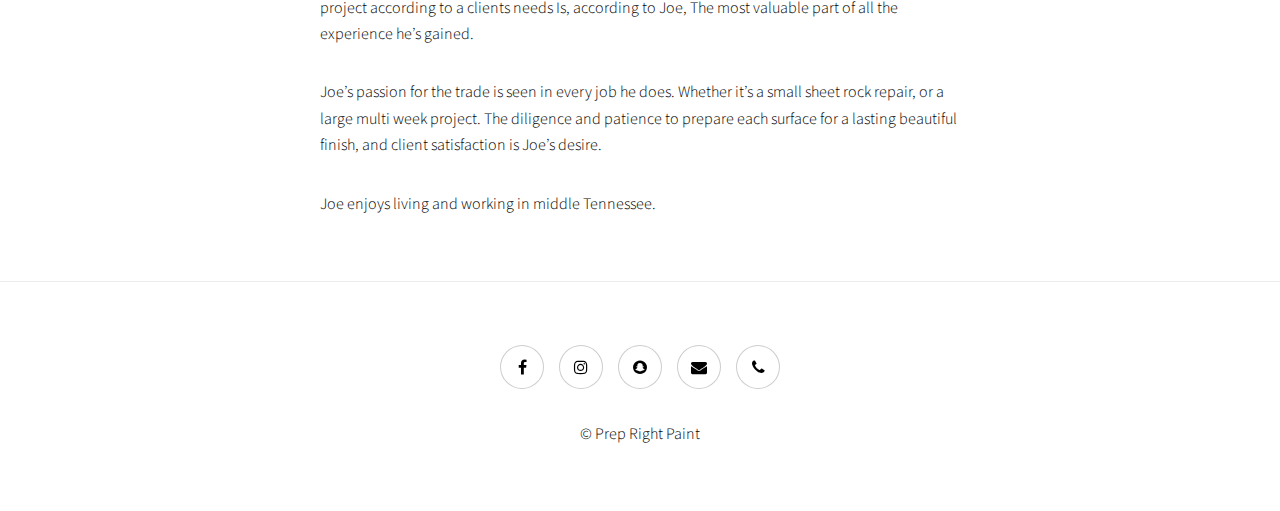
==== commit 9a63d690: "forgot to add in footer" ====
--- a/app/index.html
+++ b/app/index.html
@@ -385,6 +385,7 @@
 								<li><a href="https://www.instagram.com/preprightpaint/" target="_blank" class="icon style2 fa-instagram"><span class="label">Instagram</span></a></li>
 								<li><a href="https://www.snapchat.com/add/itvmusic" target="_blank" class="icon style2 fa-snapchat"><span class="label"></span></a></li>
 								<li><a href="mailto: preprightpaint@gmail.com" class="icon style2 fa-envelope"><span class="label">Email</span></a></li>
+								<li><a href="tel:+16159009200" class="icon style2 fa-phone"><span class="label"></span></a></li>
 							</ul>
 							<p>&copy; Prep Right Paint</p>
 						</div>
